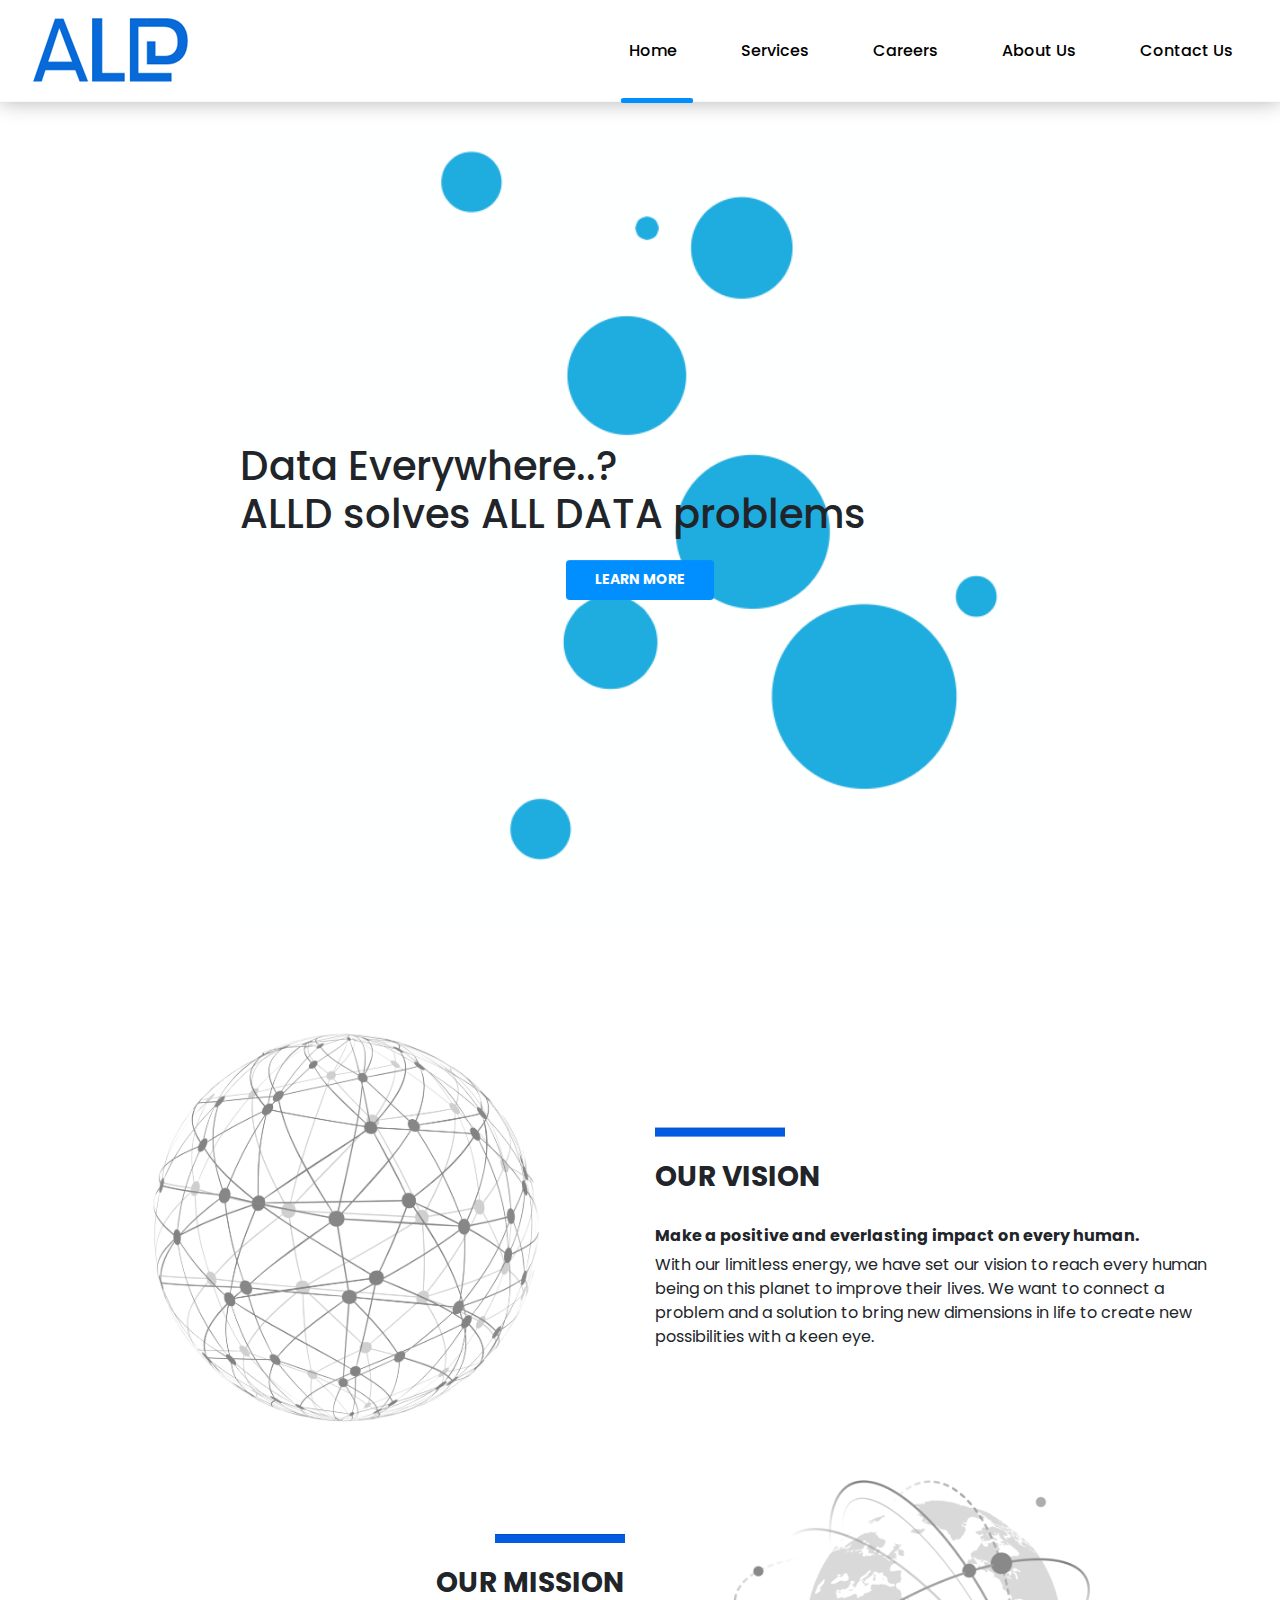
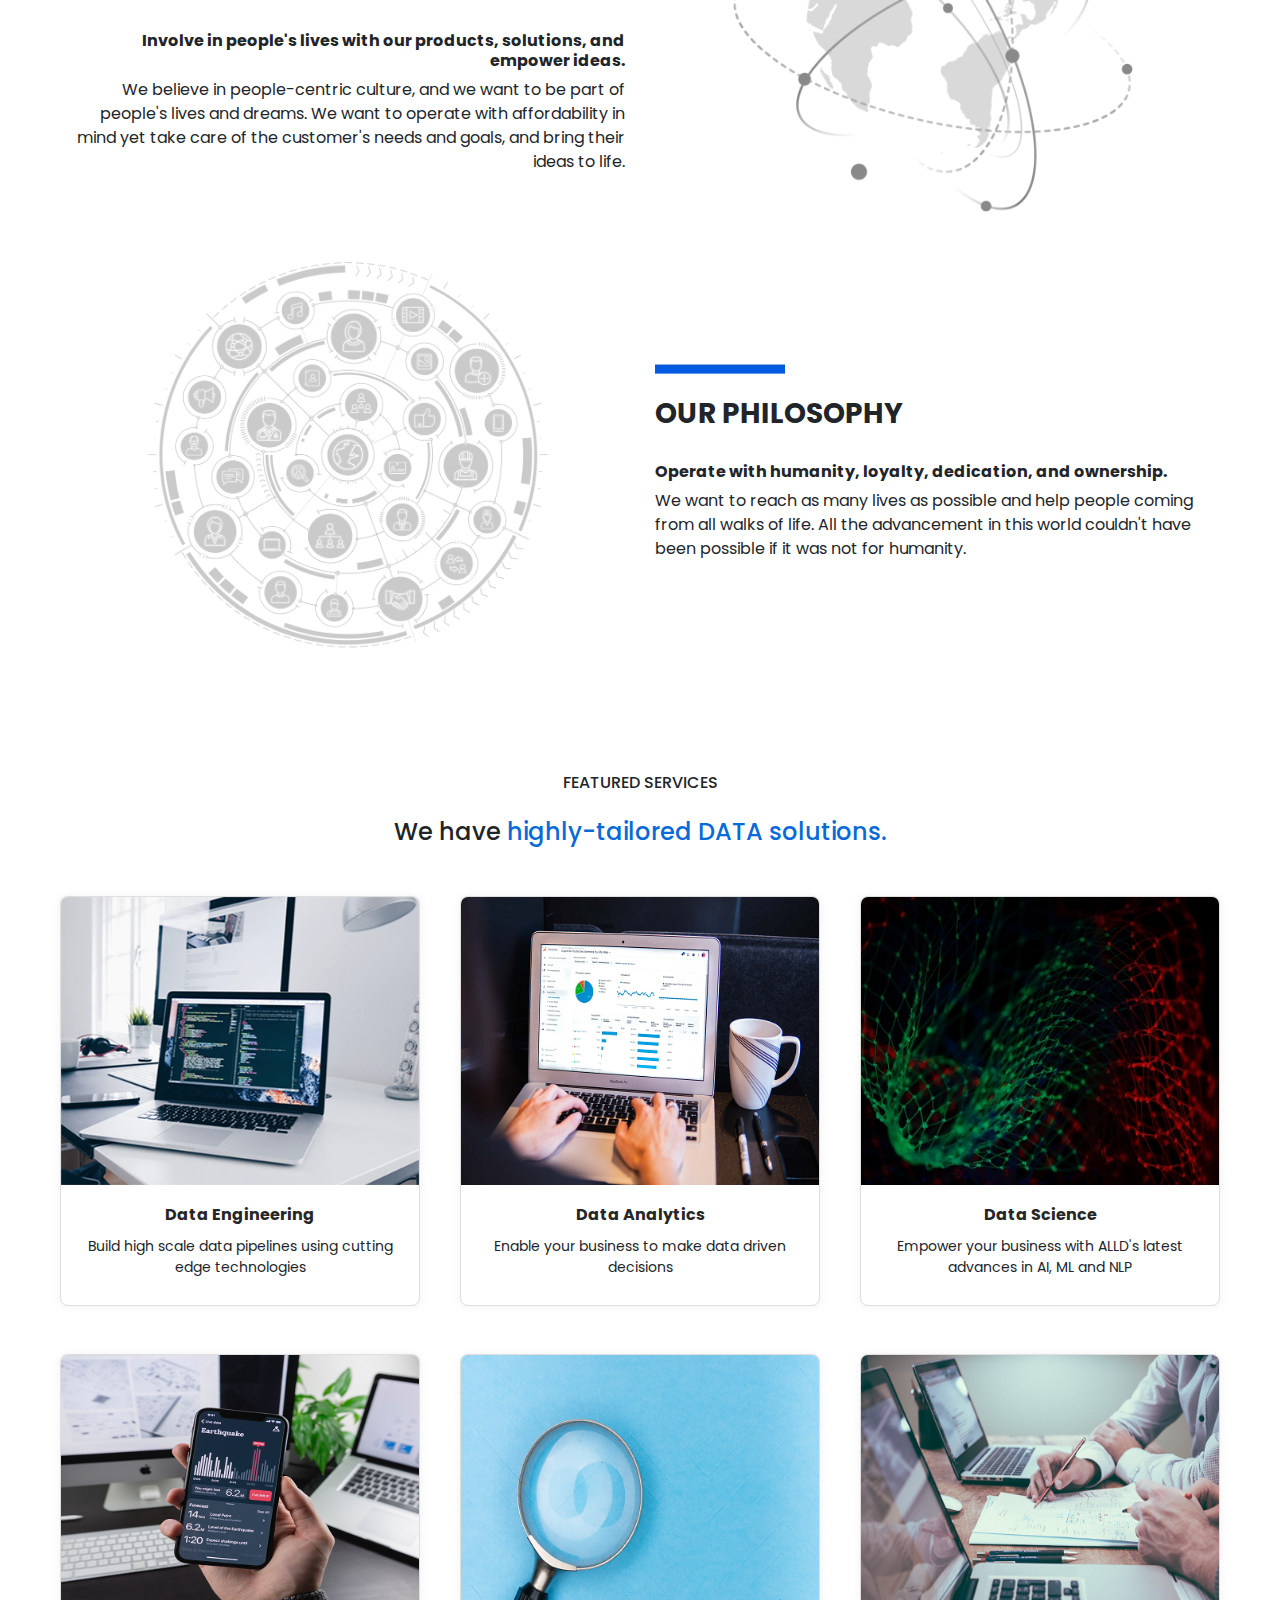
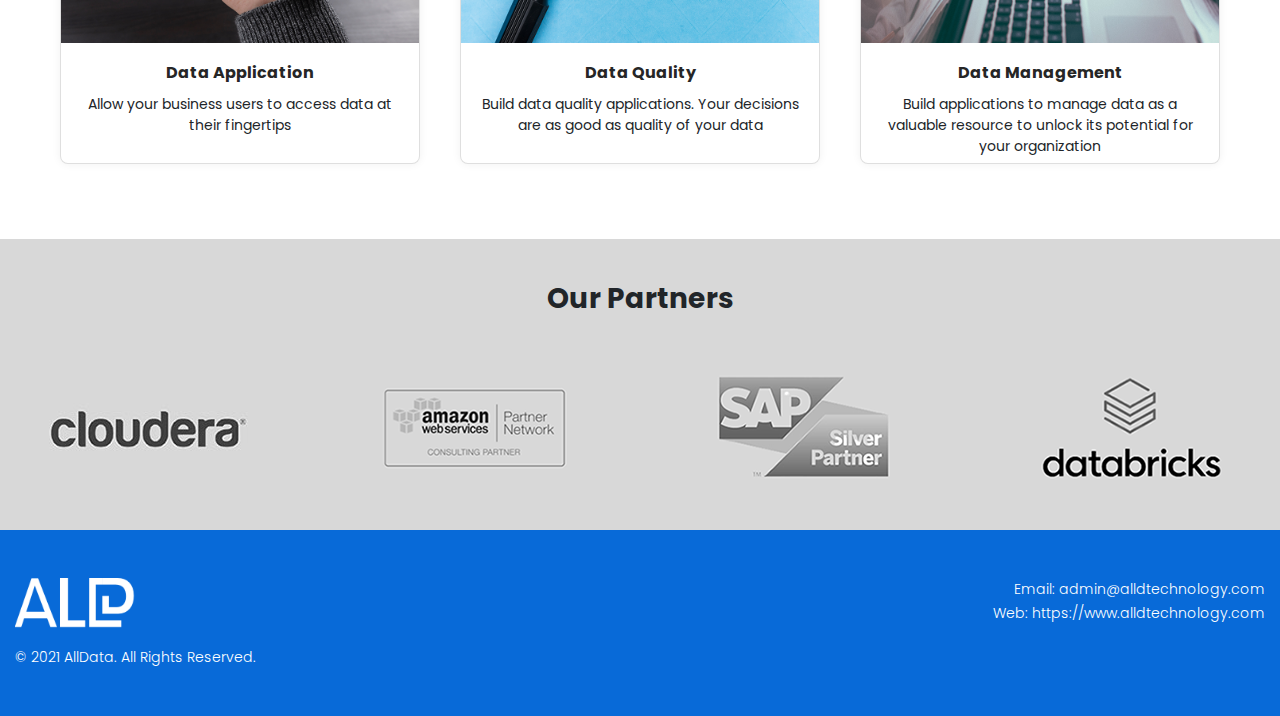
==== index.html @ de56352f "UI changes" ====
<!doctype html>
<html lang="en">

<head>
    <!-- Required meta tags -->
    <meta charset="utf-8">
    <meta name="viewport" content="width=device-width, initial-scale=1, shrink-to-fit=no">

    <!-- Favicon -->
    <link rel="shortcut icon" href="images/favicon.ico" type="image/x-icon">
    <link rel="icon" href="images/favicon.ico" type="image/x-icon">

    <!-- Bootstrap CSS -->
    <link rel="stylesheet" href="css/bootstrap.min.css">
    <link rel="stylesheet" href="css/fontawesome-all.css">
    <link rel="stylesheet" href="css/plugin.css">
    <link rel="stylesheet" href="css/vendor.css">
    <link rel="stylesheet" href="css/common.css">
    <script src="js/script.js"></script>
    <title>ALLD solves ALL DATA problems</title>
</head>

<body style="position: relative; top: 130px;">
    <header>
        <nav class="navbar navbar-expand-lg">
            <div class="container-xl">
                <a class="navbar-brand" href="#"><img src="images/logo.png" class=" img-fluid"></a>
                <button class="navbar-toggler" type="button" data-toggle="collapse" data-target="#main-nav"
                    aria-controls="main-nav" aria-expanded="false" aria-label="Toggle navigation">
                    <span class="line"></span>
                    <span class="line"></span>
                    <span class="line" style="margin-bottom: 0;"></span>
                </button>
                <div class="collapse navbar-collapse" id="main-nav">
                    <ul class="navbar-nav ml-auto">
                        <li class="nav-item active">
                            <a class="nav-link" href="index.html"> Home <span class="sr-only">(current)</span></a>
                        </li>
                        <li class="nav-item">
                            <a class="nav-link" href="services.html"> Services </a>
                        </li>
                        <li class="nav-item">
                            <a class="nav-link" href="#"> Careers </a>
                        </li>
                        <li class="nav-item">
                            <a class="nav-link" href="#"> About Us </a>
                        </li>
                        <li class="nav-item">
                            <a class="nav-link" href="#"> Contact Us </a>
                        </li>
                    </ul>
                </div>
            </div>
        </nav>
    </header>

    <div class="page-content">
        <!-- <div class="hero">
            <div class="swiper-container" id="hero-slider">
                <div class="swiper-wrapper">
                    <div class="swiper-slide">

                        <div class="hero-content" data-aos="fade-up" data-aos-easing="ease-out-cubic"
                            data-aos-duration="1000">
                            <div class="container-xl">
                                <div class="row no-gutters d-flex align-items-center">
                                    <div class="col-md-6 col-sm-6">
                                        <div class="title">
                                            <h1>Data Everywhere, <br> ALLD solves <span>ALL DATA</span><br> problems
                                            </h1>
                                        </div>
                                        <a href="mailto:admin@alldtechnology.com"
                                            class="btn btn-blue mt-2 rounded">INQUIRE</a>
                                    </div>
                                    <div class="col-md-6 col-sm-6 text-right">
                                        <img src="images/banner-img.png" class="img-fluid">
                                    </div>
                                </div>
                            </div>
                        </div>
                    </div>
                    <div class="swiper-slide">

                        <div class="hero-content" data-aos="fade-up" data-aos-easing="ease-out-cubic"
                            data-aos-duration="1000">
                            <div class="container-xl">
                                <div class="row no-gutters d-flex align-items-center">
                                    <div class="col-md-6 col-sm-6">
                                        <div class="title">
                                            <h1>Data Everywhere, <br> ALLD solves <span>ALL DATA</span><br> problems
                                            </h1>
                                        </div>
                                        <a href="mailto:admin@alldtechnology.com"
                                            class="btn btn-blue mt-2 rounded">INQUIRE</a>
                                    </div>
                                    <div class="col-md-6 col-sm-6 text-right">
                                        <img src="images/banner-img.png" class="img-fluid">
                                    </div>
                                </div>
                            </div>
                        </div>
                    </div>
                </div>
                <div class="swiper-pagination"></div>
            </div>
        </div> -->

        <div class="landing-page">
            <img src="images/images-mudrika/bubbles.gif" id='landing-image'>
            <h1>Data Everywhere..? <br> ALLD solves ALL DATA problems
            </h1>
            <button onClick="goDown(700)" class="btn btn-blue rounded">Learn More</button>
        </div>

        <div class="container tabs">
            <div class="row">
                <div class="col-md-6">
                    <img src="./images/our-vision.png" class="section-image">
                </div>
                <div class="col-md-6 left">
                    <div class="text">
                        <hr class="hr-right"><br><br>
                        <h3><b>OUR VISION</b></h3><br>
                        <h6><b>Make a positive and everlasting impact on every human.</b></h6>
                        <p>With our limitless energy, we have set our vision to reach every human being on this planet
                            to
                            improve their lives. We
                            want to connect a problem and a solution to bring new dimensions in life to create new
                            possibilities with a keen eye.</p>
                    </div>
                </div>
            </div>
            <div class="row">
                <div class="col-md-6 right">
                    <div class="text">
                        <hr class="hr-left"><br><br>
                        <h3><b>OUR MISSION</b></h3><br>
                        <h6><b>Involve in people's lives with our products, solutions, and empower ideas.</b></h6>
                        <p>We believe in people-centric culture, and we want to be part of people's lives and dreams. We
                            want to operate with
                            affordability in mind yet take care of the customer's needs and goals, and bring their ideas
                            to
                            life.</p>
                    </div>
                </div>
                <div class="col-md-6">
                    <img src="./images/our-mission.png" class="section-image">
                </div>
            </div>
            <div class="row">
                <div class="col-md-6">
                    <img src="./images/our-philosophy.png" class="section-image">
                </div>
                <div class="col-md-6 left">
                    <div class="text">
                        <hr class="hr-right"><br><br>
                        <h3><b>OUR PHILOSOPHY</b></h3><br>
                        <h6><b>Operate with humanity, loyalty, dedication, and ownership.</b></h6>
                        <p>We want to reach as many lives as possible and help people coming from all walks of life. All
                            the
                            advancement in this
                            world couldn't have been possible if it was not for humanity.</p>
                    </div>
                </div>
            </div>
        </div>

        <section class="big">
            <div class="container">
                <div class="row justify-content-md-center mb-3">
                    <div class="col-sm-12 text-center">
                        <h5 class="heading small">FEATURED SERVICES</h5>
                        <h4 class="heading"> We have <span>highly-tailored DATA solutions.</span></h4>
                    </div>
                </div>

                <div class="row mt-5 pics">
                    <div class="col-md-4">
                        <div class="card fs">
                            <img class="card-img-top" src="images/card-img-01.png" alt="Card">
                            <div class="card-body text-center">
                                <h5 class="card-title">Data Engineering </h5>
                                <p class="card-text">Build high scale data pipelines using cutting edge technologies</p>
                            </div>
                        </div>
                    </div>
                    <div class="col-md-4">
                        <div class="card fs">
                            <img class="card-img-top" src="images/data_analytics.png" alt="Card">
                            <div class="card-body text-center">
                                <h5 class="card-title">Data Analytics</h5>
                                <p class="card-text">Enable your business to make data driven decisions<br></p>
                            </div>
                        </div>
                    </div>
                    <div class="col-md-4">
                        <div class="card fs">
                            <img class="card-img-top" src="images/data_science.png" alt="Card">
                            <div class="card-body text-center">
                                <h5 class="card-title">Data Science</h5>
                                <p class="card-text">Empower your business with ALLD's latest advances in AI, ML and NLP
                                </p>
                            </div>
                        </div>
                    </div>
                    <div class="col-md-4 mt-md-5 mt-0">
                        <div class="card fs">
                            <img class="card-img-top" src="images/data_application.png" alt="Card">
                            <div class="card-body text-center">
                                <h5 class="card-title">Data Application</h5>
                                <p class="card-text">Allow your business users to access data at their fingertips</p>
                            </div>
                        </div>
                    </div>
                    <div class="col-md-4 mt-md-5 mt-0">
                        <div class="card fs">
                            <img class="card-img-top" src="images/data_quality.png" alt="Card">
                            <div class="card-body text-center">
                                <h5 class="card-title">Data Quality</h5>
                                <p class="card-text">Build data quality applications. Your decisions are as good as
                                    quality of your data</p>
                            </div>
                        </div>
                    </div>
                    <div class="col-md-4 mt-md-5 mt-0">
                        <div class="card fs">
                            <img class="card-img-top" src="images/data_managememt.png" alt="Card">
                            <div class="card-body text-center">
                                <h5 class="card-title">Data Management</h5>
                                <p class="card-text">Build applications to manage data as a valuable resource to unlock
                                    its potential for your organization</p>
                            </div>
                        </div>
                    </div>
                </div>
            </div>
        </section>


        <section class="gray-bg">
            <h3><b>Our Partners</b></h3><br><br>
            <div class="conatainer">
                <div class="row">
                    <div class="col-md-3"><img src="images/logo-01.jpg" class="img-fluid"></div>
                    <div class="col-md-3"><img src="images/logo-02.png" class="img-fluid"></div>
                    <div class="col-md-3"><img src="images/logo-03.png" class="img-fluid"></div>
                    <div class="col-md-3"><img src="images/logo-04.png" class="img-fluid"></div>
                </div>
            </div>
        </section>

        <!-- <section class="big">
         <div class="container-xl">
            <div class="row justify-content-md-center mb-3">
               <div class="col-sm-12 text-center">
                  <h5 class="heading small"> CASE STUDIES</h5>
                  <h4 class="heading"> For your very specific industry, <br> <strong>Proud projects that <span>make us stand out</span></strong></h4>
               </div>              
            </div>

            <div class="row mt-5">
               <div class="col-sm-4">
                  <div class="card fs">
                     <img class="card-img-top" src="images/card-img-01.png" alt="Card">
                     <div class="card-body">
                       <h5 class="card-title m-0 p-0">  Aqua Research and Energy  </h5>
                       <h6> Application </h6>
                       <p class="card-text">  The prospects for a company operating in this new market are varied and exciting. The potential  </p>                      
                     </div>
                     <div class="card-footer text-center">
                       <a href="#">View Case Study </a>
                      </div>
                   </div>
               </div>
               <div class="col-sm-4">
                  <div class="card fs">
                     <img class="card-img-top" src="images/card-img-01.png" alt="Card">
                     <div class="card-body">
                       <h5 class="card-title m-0 p-0"> A Freeserve case study </h5>
                       <h6>Quality</h6>
                       <p class="card-text">  The prospects for a company operating in this new market are varied and exciting. The potential  </p>                      
                     </div>
                     <div class="card-footer text-center">
                       <a href="#">View Case Study </a>
                      </div>
                   </div>
               </div>
               <div class="col-sm-4">
                  <div class="card fs">
                     <img class="card-img-top" src="images/card-img-01.png" alt="Card">
                     <div class="card-body">
                       <h5 class="card-title m-0 p-0"> Arden-Internal Networking </h5>
                       <h6>Mobile Development </h6>
                       <p class="card-text">  The prospects for a company operating in this new market are varied and exciting. The potential  </p>                      
                     </div>
                     <div class="card-footer text-center">
                       <a href="#">View Case Study </a>
                      </div>
                   </div>
               </div>
            </div>
         </div>
      </section>               
   
      <section class="light-gray">
         <div class="container-xl">
            <div class="row d-flex align-items-center">
               <div class="col-sm-12 text-center">
                  <h3>What our clients says about us</h3>
                  
                  <div class="swiper-container-new">
                     <div class="swiper-wrapper">
                       <div class="swiper-slide">
                          <div class="media">
                              <img class="mr-3 rounded" src="images/client-img.png" alt="01">
                              <div class="media-body">
                                 <h5 class="mt-0"> Maria Trofimova </h5>
                                 <h6>Aqua Research and Energy </h6>
                                 <p>The prospects for a company operating in this new market are varied and exciting. The potential </p>
                              </div>
                          </div>
                        </div>
                       <div class="swiper-slide">
                        <div class="media">
                           <img class="mr-3 rounded" src="images/client-img.png" alt="01">
                           <div class="media-body">
                              <h5 class="mt-0"> Elwin Sharvill </h5>
                              <h6>Aqua Research and Energy </h6>
                              <p>The prospects for a company operating in this new market are varied and exciting. The potential </p>
                           </div>
                       </div>
                       </div>
                       <div class="swiper-slide">
                        <div class="media">
                           <img class="mr-3 rounded" src="images/client-img.png" alt="01">
                           <div class="media-body">
                              <h5 class="mt-0"> Dina Glenn </h5>
                              <h6>Aqua Research and Energy </h6>
                              <p>The prospects for a company operating in this new market are varied and exciting. The potential </p>
                           </div>
                       </div>
                       </div>
                       <div class="swiper-slide">
                        <div class="media">
                            <img class="mr-3 rounded" src="images/client-img.png" alt="01">
                            <div class="media-body">
                               <h5 class="mt-0"> Maria Trofimova </h5>
                               <h6>Aqua Research and Energy </h6>
                               <p>The prospects for a company operating in this new market are varied and exciting. The potential </p>
                            </div>
                        </div>
                      </div>
                     <div class="swiper-slide">
                      <div class="media">
                         <img class="mr-3 rounded" src="images/client-img.png" alt="01">
                         <div class="media-body">
                            <h5 class="mt-0"> Elwin Sharvill </h5>
                            <h6>Aqua Research and Energy </h6>
                            <p>The prospects for a company operating in this new market are varied and exciting. The potential </p>
                         </div>
                     </div>
                     </div>
                     <div class="swiper-slide">
                      <div class="media">
                         <img class="mr-3 rounded" src="images/client-img.png" alt="01">
                         <div class="media-body">
                            <h5 class="mt-0"> Dina Glenn </h5>
                            <h6>Aqua Research and Energy </h6>
                            <p>The prospects for a company operating in this new market are varied and exciting. The potential </p>
                         </div>
                     </div>
                     </div>
                     </div>
               </div>
            </div>
         </div>
      </section>

      <div class="section setbg section-big-image bg video">
         <img src="images/video-bg.jpg" class="bg-img">
        
         <div class="content">
         <div class="container-xl">
            <div class="row d-flex align-items-center">
               <div class="col-xl-6 col-lg-12 text-center">
                     <h3 class="heading"> What Quick Video</h3>
                     <i class="fas fa-play-circle"></i>                 
               </div>
            </div>
         </div>
      </div> -->

    </div>
    </div>

    <footer>
        <div class="container-xl">
            <div class="row align-items-start">
                <div class="col-md-6 text-md-right order-md-2">
                    <address>
                        Email: <a href="mailto:admin@alldtechnology.com">admin@alldtechnology.com</a><br> Web: <a
                            href="https://www.alldtechnology.com/"> https://www.alldtechnology.com</a>
                    </address>
                </div>

                <div class="col-md-6">
                    <div class="footer-logo">
                        <img src="images/footer-logo.png" class="img-fluid">
                    </div>
                    <div class="copyright">
                        © 2021 AllData. All Rights Reserved.
                    </div>
                </div>

            </div>
        </div>
    </footer>


    <!-- Optional JavaScript -->
    <!-- jQuery first, then Popper.js, then Bootstrap JS -->
    <script src="js/jquery-3.5.1.min.js"></script>
    <script src="js/popper.min.js"></script>
    <script src="js/bootstrap.bundle.min.js"></script>
    <script src="js/plugin.js"></script>
    <!-- Scroll IT JS -->
    <script src="js/vendor.js"></script>
    <script src="js/script.js"></script>
</body>

</html>
---- css/plugin.css ----
/**
 * Swiper 6.1.1
 * Most modern mobile touch slider and framework with hardware accelerated transitions
 * http://swiperjs.com
 *
 * Copyright 2014-2020 Vladimir Kharlampidi
 *
 * Released under the MIT License
 *
 * Released on: July 31, 2020
 */

 @font-face{font-family:swiper-icons;src:url('data:application/font-woff;charset=utf-8;base64, [base64]//wADZ2x5ZgAAAywAAADMAAAD2MHtryVoZWFkAAABbAAAADAAAAA2E2+eoWhoZWEAAAGcAAAAHwAAACQC9gDzaG10eAAAAigAAAAZAAAArgJkABFsb2NhAAAC0AAAAFoAAABaFQAUGG1heHAAAAG8AAAAHwAAACAAcABAbmFtZQAAA/gAAAE5AAACXvFdBwlwb3N0AAAFNAAAAGIAAACE5s74hXjaY2BkYGAAYpf5Hu/j+W2+MnAzMYDAzaX6QjD6/4//Bxj5GA8AuRwMYGkAPywL13jaY2BkYGA88P8Agx4j+/8fQDYfA1AEBWgDAIB2BOoAeNpjYGRgYNBh4GdgYgABEMnIABJzYNADCQAACWgAsQB42mNgYfzCOIGBlYGB0YcxjYGBwR1Kf2WQZGhhYGBiYGVmgAFGBiQQkOaawtDAoMBQxXjg/wEGPcYDDA4wNUA2CCgwsAAAO4EL6gAAeNpj2M0gyAACqxgGNWBkZ2D4/wMA+xkDdgAAAHjaY2BgYGaAYBkGRgYQiAHyGMF8FgYHIM3DwMHABGQrMOgyWDLEM1T9/w8UBfEMgLzE////P/5//f/V/xv+r4eaAAeMbAxwIUYmIMHEgKYAYjUcsDAwsLKxc3BycfPw8jEQA/[base64]/uznmfPFBNODM2K7MTQ45YEAZqGP81AmGGcF3iPqOop0r1SPTaTbVkfUe4HXj97wYE+yNwWYxwWu4v1ugWHgo3S1XdZEVqWM7ET0cfnLGxWfkgR42o2PvWrDMBSFj/IHLaF0zKjRgdiVMwScNRAoWUoH78Y2icB/yIY09An6AH2Bdu/UB+yxopYshQiEvnvu0dURgDt8QeC8PDw7Fpji3fEA4z/PEJ6YOB5hKh4dj3EvXhxPqH/SKUY3rJ7srZ4FZnh1PMAtPhwP6fl2PMJMPDgeQ4rY8YT6Gzao0eAEA409DuggmTnFnOcSCiEiLMgxCiTI6Cq5DZUd3Qmp10vO0LaLTd2cjN4fOumlc7lUYbSQcZFkutRG7g6JKZKy0RmdLY680CDnEJ+UMkpFFe1RN7nxdVpXrC4aTtnaurOnYercZg2YVmLN/d/gczfEimrE/fs/bOuq29Zmn8tloORaXgZgGa78yO9/cnXm2BpaGvq25Dv9S4E9+5SIc9PqupJKhYFSSl47+Qcr1mYNAAAAeNptw0cKwkAAAMDZJA8Q7OUJvkLsPfZ6zFVERPy8qHh2YER+3i/BP83vIBLLySsoKimrqKqpa2hp6+jq6RsYGhmbmJqZSy0sraxtbO3sHRydnEMU4uR6yx7JJXveP7WrDycAAAAAAAH//wACeNpjYGRgYOABYhkgZgJCZgZNBkYGLQZtIJsFLMYAAAw3ALgAeNolizEKgDAQBCchRbC2sFER0YD6qVQiBCv/H9ezGI6Z5XBAw8CBK/m5iQQVauVbXLnOrMZv2oLdKFa8Pjuru2hJzGabmOSLzNMzvutpB3N42mNgZGBg4GKQYzBhYMxJLMlj4GBgAYow/P/PAJJhLM6sSoWKfWCAAwDAjgbRAAB42mNgYGBkAIIbCZo5IPrmUn0hGA0AO8EFTQAA') format('woff');font-weight:400;font-style:normal}:root{--swiper-theme-color:#007aff}.swiper-container{margin-left:auto;margin-right:auto;position:relative;overflow:hidden;list-style:none;padding:0;z-index:1}.swiper-container-vertical>.swiper-wrapper{flex-direction:column}.swiper-wrapper{position:relative;width:100%;height:100%;z-index:1;display:flex;transition-property:transform;box-sizing:content-box}.swiper-container-android .swiper-slide,.swiper-wrapper{transform:translate3d(0px,0,0)}.swiper-container-multirow>.swiper-wrapper{flex-wrap:wrap}.swiper-container-multirow-column>.swiper-wrapper{flex-wrap:wrap;flex-direction:column}.swiper-container-free-mode>.swiper-wrapper{transition-timing-function:ease-out;margin:0 auto}.swiper-slide{flex-shrink:0;width:100%;height:100%;position:relative;transition-property:transform}.swiper-slide-invisible-blank{visibility:hidden}.swiper-container-autoheight,.swiper-container-autoheight .swiper-slide{height:auto}.swiper-container-autoheight .swiper-wrapper{align-items:flex-start;transition-property:transform,height}.swiper-container-3d{perspective:1200px}.swiper-container-3d .swiper-cube-shadow,.swiper-container-3d .swiper-slide,.swiper-container-3d .swiper-slide-shadow-bottom,.swiper-container-3d .swiper-slide-shadow-left,.swiper-container-3d .swiper-slide-shadow-right,.swiper-container-3d .swiper-slide-shadow-top,.swiper-container-3d .swiper-wrapper{transform-style:preserve-3d}.swiper-container-3d .swiper-slide-shadow-bottom,.swiper-container-3d .swiper-slide-shadow-left,.swiper-container-3d .swiper-slide-shadow-right,.swiper-container-3d .swiper-slide-shadow-top{position:absolute;left:0;top:0;width:100%;height:100%;pointer-events:none;z-index:10}.swiper-container-3d .swiper-slide-shadow-left{background-image:linear-gradient(to left,rgba(0,0,0,.5),rgba(0,0,0,0))}.swiper-container-3d .swiper-slide-shadow-right{background-image:linear-gradient(to right,rgba(0,0,0,.5),rgba(0,0,0,0))}.swiper-container-3d .swiper-slide-shadow-top{background-image:linear-gradient(to top,rgba(0,0,0,.5),rgba(0,0,0,0))}.swiper-container-3d .swiper-slide-shadow-bottom{background-image:linear-gradient(to bottom,rgba(0,0,0,.5),rgba(0,0,0,0))}.swiper-container-css-mode>.swiper-wrapper{overflow:auto;scrollbar-width:none;-ms-overflow-style:none}.swiper-container-css-mode>.swiper-wrapper::-webkit-scrollbar{display:none}.swiper-container-css-mode>.swiper-wrapper>.swiper-slide{scroll-snap-align:start start}.swiper-container-horizontal.swiper-container-css-mode>.swiper-wrapper{scroll-snap-type:x mandatory}.swiper-container-vertical.swiper-container-css-mode>.swiper-wrapper{scroll-snap-type:y mandatory}:root{--swiper-navigation-size:44px}.swiper-button-next,.swiper-button-prev{position:absolute;top:50%;width:calc(var(--swiper-navigation-size)/ 44 * 27);height:var(--swiper-navigation-size);margin-top:calc(-1 * var(--swiper-navigation-size)/ 2);z-index:10;cursor:pointer;display:flex;align-items:center;justify-content:center;color:var(--swiper-navigation-color,var(--swiper-theme-color))}.swiper-button-next.swiper-button-disabled,.swiper-button-prev.swiper-button-disabled{opacity:.35;cursor:auto;pointer-events:none}.swiper-button-next:after,.swiper-button-prev:after{font-family:swiper-icons;font-size:var(--swiper-navigation-size);text-transform:none!important;letter-spacing:0;text-transform:none;font-variant:initial;line-height:1}.swiper-button-prev,.swiper-container-rtl .swiper-button-next{left:10px;right:auto}.swiper-button-prev:after,.swiper-container-rtl .swiper-button-next:after{content:'prev'}.swiper-button-next,.swiper-container-rtl .swiper-button-prev{right:10px;left:auto}.swiper-button-next:after,.swiper-container-rtl .swiper-button-prev:after{content:'next'}.swiper-button-next.swiper-button-white,.swiper-button-prev.swiper-button-white{--swiper-navigation-color:#ffffff}.swiper-button-next.swiper-button-black,.swiper-button-prev.swiper-button-black{--swiper-navigation-color:#000000}.swiper-button-lock{display:none}.swiper-pagination{position:absolute;text-align:center;transition:.3s opacity;transform:translate3d(0,0,0);z-index:10}.swiper-pagination.swiper-pagination-hidden{opacity:0}.swiper-container-horizontal>.swiper-pagination-bullets,.swiper-pagination-custom,.swiper-pagination-fraction{bottom:10px;left:0;width:100%}.swiper-pagination-bullets-dynamic{overflow:hidden;font-size:0}.swiper-pagination-bullets-dynamic .swiper-pagination-bullet{transform:scale(.33);position:relative}.swiper-pagination-bullets-dynamic .swiper-pagination-bullet-active{transform:scale(1)}.swiper-pagination-bullets-dynamic .swiper-pagination-bullet-active-main{transform:scale(1)}.swiper-pagination-bullets-dynamic .swiper-pagination-bullet-active-prev{transform:scale(.66)}.swiper-pagination-bullets-dynamic .swiper-pagination-bullet-active-prev-prev{transform:scale(.33)}.swiper-pagination-bullets-dynamic .swiper-pagination-bullet-active-next{transform:scale(.66)}.swiper-pagination-bullets-dynamic .swiper-pagination-bullet-active-next-next{transform:scale(.33)}.swiper-pagination-bullet{width:8px;height:8px;display:inline-block;border-radius:100%;background:#000;opacity:.2}button.swiper-pagination-bullet{border:none;margin:0;padding:0;box-shadow:none;-webkit-appearance:none;-moz-appearance:none;appearance:none}.swiper-pagination-clickable .swiper-pagination-bullet{cursor:pointer}.swiper-pagination-bullet-active{opacity:1;background:var(--swiper-pagination-color,var(--swiper-theme-color))}.swiper-container-vertical>.swiper-pagination-bullets{right:10px;top:50%;transform:translate3d(0px,-50%,0)}.swiper-container-vertical>.swiper-pagination-bullets .swiper-pagination-bullet{margin:6px 0;display:block}.swiper-container-vertical>.swiper-pagination-bullets.swiper-pagination-bullets-dynamic{top:50%;transform:translateY(-50%);width:8px}.swiper-container-vertical>.swiper-pagination-bullets.swiper-pagination-bullets-dynamic .swiper-pagination-bullet{display:inline-block;transition:.2s transform,.2s top}.swiper-container-horizontal>.swiper-pagination-bullets .swiper-pagination-bullet{margin:0 4px}.swiper-container-horizontal>.swiper-pagination-bullets.swiper-pagination-bullets-dynamic{left:50%;transform:translateX(-50%);white-space:nowrap}.swiper-container-horizontal>.swiper-pagination-bullets.swiper-pagination-bullets-dynamic .swiper-pagination-bullet{transition:.2s transform,.2s left}.swiper-container-horizontal.swiper-container-rtl>.swiper-pagination-bullets-dynamic .swiper-pagination-bullet{transition:.2s transform,.2s right}.swiper-pagination-progressbar{background:rgba(0,0,0,.25);position:absolute}.swiper-pagination-progressbar .swiper-pagination-progressbar-fill{background:var(--swiper-pagination-color,var(--swiper-theme-color));position:absolute;left:0;top:0;width:100%;height:100%;transform:scale(0);transform-origin:left top}.swiper-container-rtl .swiper-pagination-progressbar .swiper-pagination-progressbar-fill{transform-origin:right top}.swiper-container-horizontal>.swiper-pagination-progressbar,.swiper-container-vertical>.swiper-pagination-progressbar.swiper-pagination-progressbar-opposite{width:100%;height:4px;left:0;top:0}.swiper-container-horizontal>.swiper-pagination-progressbar.swiper-pagination-progressbar-opposite,.swiper-container-vertical>.swiper-pagination-progressbar{width:4px;height:100%;left:0;top:0}.swiper-pagination-white{--swiper-pagination-color:#ffffff}.swiper-pagination-black{--swiper-pagination-color:#000000}.swiper-pagination-lock{display:none}.swiper-scrollbar{border-radius:10px;position:relative;-ms-touch-action:none;background:rgba(0,0,0,.1)}.swiper-container-horizontal>.swiper-scrollbar{position:absolute;left:1%;bottom:3px;z-index:50;height:5px;width:98%}.swiper-container-vertical>.swiper-scrollbar{position:absolute;right:3px;top:1%;z-index:50;width:5px;height:98%}.swiper-scrollbar-drag{height:100%;width:100%;position:relative;background:rgba(0,0,0,.5);border-radius:10px;left:0;top:0}.swiper-scrollbar-cursor-drag{cursor:move}.swiper-scrollbar-lock{display:none}.swiper-zoom-container{width:100%;height:100%;display:flex;justify-content:center;align-items:center;text-align:center}.swiper-zoom-container>canvas,.swiper-zoom-container>img,.swiper-zoom-container>svg{max-width:100%;max-height:100%;object-fit:contain}.swiper-slide-zoomed{cursor:move}.swiper-lazy-preloader{width:42px;height:42px;position:absolute;left:50%;top:50%;margin-left:-21px;margin-top:-21px;z-index:10;transform-origin:50%;animation:swiper-preloader-spin 1s infinite linear;box-sizing:border-box;border:4px solid var(--swiper-preloader-color,var(--swiper-theme-color));border-radius:50%;border-top-color:transparent}.swiper-lazy-preloader-white{--swiper-preloader-color:#fff}.swiper-lazy-preloader-black{--swiper-preloader-color:#000}@keyframes swiper-preloader-spin{100%{transform:rotate(360deg)}}.swiper-container .swiper-notification{position:absolute;left:0;top:0;pointer-events:none;opacity:0;z-index:-1000}.swiper-container-fade.swiper-container-free-mode .swiper-slide{transition-timing-function:ease-out}.swiper-container-fade .swiper-slide{pointer-events:none;transition-property:opacity}.swiper-container-fade .swiper-slide .swiper-slide{pointer-events:none}.swiper-container-fade .swiper-slide-active,.swiper-container-fade .swiper-slide-active .swiper-slide-active{pointer-events:auto}.swiper-container-cube{overflow:visible}.swiper-container-cube .swiper-slide{pointer-events:none;-webkit-backface-visibility:hidden;backface-visibility:hidden;z-index:1;visibility:hidden;transform-origin:0 0;width:100%;height:100%}.swiper-container-cube .swiper-slide .swiper-slide{pointer-events:none}.swiper-container-cube.swiper-container-rtl .swiper-slide{transform-origin:100% 0}.swiper-container-cube .swiper-slide-active,.swiper-container-cube .swiper-slide-active .swiper-slide-active{pointer-events:auto}.swiper-container-cube .swiper-slide-active,.swiper-container-cube .swiper-slide-next,.swiper-container-cube .swiper-slide-next+.swiper-slide,.swiper-container-cube .swiper-slide-prev{pointer-events:auto;visibility:visible}.swiper-container-cube .swiper-slide-shadow-bottom,.swiper-container-cube .swiper-slide-shadow-left,.swiper-container-cube .swiper-slide-shadow-right,.swiper-container-cube .swiper-slide-shadow-top{z-index:0;-webkit-backface-visibility:hidden;backface-visibility:hidden}.swiper-container-cube .swiper-cube-shadow{position:absolute;left:0;bottom:0px;width:100%;height:100%;background:#000;opacity:.6;-webkit-filter:blur(50px);filter:blur(50px);z-index:0}.swiper-container-flip{overflow:visible}.swiper-container-flip .swiper-slide{pointer-events:none;-webkit-backface-visibility:hidden;backface-visibility:hidden;z-index:1}.swiper-container-flip .swiper-slide .swiper-slide{pointer-events:none}.swiper-container-flip .swiper-slide-active,.swiper-container-flip .swiper-slide-active .swiper-slide-active{pointer-events:auto}.swiper-container-flip .swiper-slide-shadow-bottom,.swiper-container-flip .swiper-slide-shadow-left,.swiper-container-flip .swiper-slide-shadow-right,.swiper-container-flip .swiper-slide-shadow-top{z-index:0;-webkit-backface-visibility:hidden;backface-visibility:hidden}

/* AOS CSS */
[data-aos][data-aos][data-aos-duration="50"],body[data-aos-duration="50"] [data-aos]{transition-duration:50ms}[data-aos][data-aos][data-aos-delay="50"],body[data-aos-delay="50"] [data-aos]{transition-delay:0}[data-aos][data-aos][data-aos-delay="50"].aos-animate,body[data-aos-delay="50"] [data-aos].aos-animate{transition-delay:50ms}[data-aos][data-aos][data-aos-duration="100"],body[data-aos-duration="100"] [data-aos]{transition-duration:.1s}[data-aos][data-aos][data-aos-delay="100"],body[data-aos-delay="100"] [data-aos]{transition-delay:0}[data-aos][data-aos][data-aos-delay="100"].aos-animate,body[data-aos-delay="100"] [data-aos].aos-animate{transition-delay:.1s}[data-aos][data-aos][data-aos-duration="150"],body[data-aos-duration="150"] [data-aos]{transition-duration:.15s}[data-aos][data-aos][data-aos-delay="150"],body[data-aos-delay="150"] [data-aos]{transition-delay:0}[data-aos][data-aos][data-aos-delay="150"].aos-animate,body[data-aos-delay="150"] [data-aos].aos-animate{transition-delay:.15s}[data-aos][data-aos][data-aos-duration="200"],body[data-aos-duration="200"] [data-aos]{transition-duration:.2s}[data-aos][data-aos][data-aos-delay="200"],body[data-aos-delay="200"] [data-aos]{transition-delay:0}[data-aos][data-aos][data-aos-delay="200"].aos-animate,body[data-aos-delay="200"] [data-aos].aos-animate{transition-delay:.2s}[data-aos][data-aos][data-aos-duration="250"],body[data-aos-duration="250"] [data-aos]{transition-duration:.25s}[data-aos][data-aos][data-aos-delay="250"],body[data-aos-delay="250"] [data-aos]{transition-delay:0}[data-aos][data-aos][data-aos-delay="250"].aos-animate,body[data-aos-delay="250"] [data-aos].aos-animate{transition-delay:.25s}[data-aos][data-aos][data-aos-duration="300"],body[data-aos-duration="300"] [data-aos]{transition-duration:.3s}[data-aos][data-aos][data-aos-delay="300"],body[data-aos-delay="300"] [data-aos]{transition-delay:0}[data-aos][data-aos][data-aos-delay="300"].aos-animate,body[data-aos-delay="300"] [data-aos].aos-animate{transition-delay:.3s}[data-aos][data-aos][data-aos-duration="350"],body[data-aos-duration="350"] [data-aos]{transition-duration:.35s}[data-aos][data-aos][data-aos-delay="350"],body[data-aos-delay="350"] [data-aos]{transition-delay:0}[data-aos][data-aos][data-aos-delay="350"].aos-animate,body[data-aos-delay="350"] [data-aos].aos-animate{transition-delay:.35s}[data-aos][data-aos][data-aos-duration="400"],body[data-aos-duration="400"] [data-aos]{transition-duration:.4s}[data-aos][data-aos][data-aos-delay="400"],body[data-aos-delay="400"] [data-aos]{transition-delay:0}[data-aos][data-aos][data-aos-delay="400"].aos-animate,body[data-aos-delay="400"] [data-aos].aos-animate{transition-delay:.4s}[data-aos][data-aos][data-aos-duration="450"],body[data-aos-duration="450"] [data-aos]{transition-duration:.45s}[data-aos][data-aos][data-aos-delay="450"],body[data-aos-delay="450"] [data-aos]{transition-delay:0}[data-aos][data-aos][data-aos-delay="450"].aos-animate,body[data-aos-delay="450"] [data-aos].aos-animate{transition-delay:.45s}[data-aos][data-aos][data-aos-duration="500"],body[data-aos-duration="500"] [data-aos]{transition-duration:.5s}[data-aos][data-aos][data-aos-delay="500"],body[data-aos-delay="500"] [data-aos]{transition-delay:0}[data-aos][data-aos][data-aos-delay="500"].aos-animate,body[data-aos-delay="500"] [data-aos].aos-animate{transition-delay:.5s}[data-aos][data-aos][data-aos-duration="550"],body[data-aos-duration="550"] [data-aos]{transition-duration:.55s}[data-aos][data-aos][data-aos-delay="550"],body[data-aos-delay="550"] [data-aos]{transition-delay:0}[data-aos][data-aos][data-aos-delay="550"].aos-animate,body[data-aos-delay="550"] [data-aos].aos-animate{transition-delay:.55s}[data-aos][data-aos][data-aos-duration="600"],body[data-aos-duration="600"] [data-aos]{transition-duration:.6s}[data-aos][data-aos][data-aos-delay="600"],body[data-aos-delay="600"] [data-aos]{transition-delay:0}[data-aos][data-aos][data-aos-delay="600"].aos-animate,body[data-aos-delay="600"] [data-aos].aos-animate{transition-delay:.6s}[data-aos][data-aos][data-aos-duration="650"],body[data-aos-duration="650"] [data-aos]{transition-duration:.65s}[data-aos][data-aos][data-aos-delay="650"],body[data-aos-delay="650"] [data-aos]{transition-delay:0}[data-aos][data-aos][data-aos-delay="650"].aos-animate,body[data-aos-delay="650"] [data-aos].aos-animate{transition-delay:.65s}[data-aos][data-aos][data-aos-duration="700"],body[data-aos-duration="700"] [data-aos]{transition-duration:.7s}[data-aos][data-aos][data-aos-delay="700"],body[data-aos-delay="700"] [data-aos]{transition-delay:0}[data-aos][data-aos][data-aos-delay="700"].aos-animate,body[data-aos-delay="700"] [data-aos].aos-animate{transition-delay:.7s}[data-aos][data-aos][data-aos-duration="750"],body[data-aos-duration="750"] [data-aos]{transition-duration:.75s}[data-aos][data-aos][data-aos-delay="750"],body[data-aos-delay="750"] [data-aos]{transition-delay:0}[data-aos][data-aos][data-aos-delay="750"].aos-animate,body[data-aos-delay="750"] [data-aos].aos-animate{transition-delay:.75s}[data-aos][data-aos][data-aos-duration="800"],body[data-aos-duration="800"] [data-aos]{transition-duration:.8s}[data-aos][data-aos][data-aos-delay="800"],body[data-aos-delay="800"] [data-aos]{transition-delay:0}[data-aos][data-aos][data-aos-delay="800"].aos-animate,body[data-aos-delay="800"] [data-aos].aos-animate{transition-delay:.8s}[data-aos][data-aos][data-aos-duration="850"],body[data-aos-duration="850"] [data-aos]{transition-duration:.85s}[data-aos][data-aos][data-aos-delay="850"],body[data-aos-delay="850"] [data-aos]{transition-delay:0}[data-aos][data-aos][data-aos-delay="850"].aos-animate,body[data-aos-delay="850"] [data-aos].aos-animate{transition-delay:.85s}[data-aos][data-aos][data-aos-duration="900"],body[data-aos-duration="900"] [data-aos]{transition-duration:.9s}[data-aos][data-aos][data-aos-delay="900"],body[data-aos-delay="900"] [data-aos]{transition-delay:0}[data-aos][data-aos][data-aos-delay="900"].aos-animate,body[data-aos-delay="900"] [data-aos].aos-animate{transition-delay:.9s}[data-aos][data-aos][data-aos-duration="950"],body[data-aos-duration="950"] [data-aos]{transition-duration:.95s}[data-aos][data-aos][data-aos-delay="950"],body[data-aos-delay="950"] [data-aos]{transition-delay:0}[data-aos][data-aos][data-aos-delay="950"].aos-animate,body[data-aos-delay="950"] [data-aos].aos-animate{transition-delay:.95s}[data-aos][data-aos][data-aos-duration="1000"],body[data-aos-duration="1000"] [data-aos]{transition-duration:1s}[data-aos][data-aos][data-aos-delay="1000"],body[data-aos-delay="1000"] [data-aos]{transition-delay:0}[data-aos][data-aos][data-aos-delay="1000"].aos-animate,body[data-aos-delay="1000"] [data-aos].aos-animate{transition-delay:1s}[data-aos][data-aos][data-aos-duration="1050"],body[data-aos-duration="1050"] [data-aos]{transition-duration:1.05s}[data-aos][data-aos][data-aos-delay="1050"],body[data-aos-delay="1050"] [data-aos]{transition-delay:0}[data-aos][data-aos][data-aos-delay="1050"].aos-animate,body[data-aos-delay="1050"] [data-aos].aos-animate{transition-delay:1.05s}[data-aos][data-aos][data-aos-duration="1100"],body[data-aos-duration="1100"] [data-aos]{transition-duration:1.1s}[data-aos][data-aos][data-aos-delay="1100"],body[data-aos-delay="1100"] [data-aos]{transition-delay:0}[data-aos][data-aos][data-aos-delay="1100"].aos-animate,body[data-aos-delay="1100"] [data-aos].aos-animate{transition-delay:1.1s}[data-aos][data-aos][data-aos-duration="1150"],body[data-aos-duration="1150"] [data-aos]{transition-duration:1.15s}[data-aos][data-aos][data-aos-delay="1150"],body[data-aos-delay="1150"] [data-aos]{transition-delay:0}[data-aos][data-aos][data-aos-delay="1150"].aos-animate,body[data-aos-delay="1150"] [data-aos].aos-animate{transition-delay:1.15s}[data-aos][data-aos][data-aos-duration="1200"],body[data-aos-duration="1200"] [data-aos]{transition-duration:1.2s}[data-aos][data-aos][data-aos-delay="1200"],body[data-aos-delay="1200"] [data-aos]{transition-delay:0}[data-aos][data-aos][data-aos-delay="1200"].aos-animate,body[data-aos-delay="1200"] [data-aos].aos-animate{transition-delay:1.2s}[data-aos][data-aos][data-aos-duration="1250"],body[data-aos-duration="1250"] [data-aos]{transition-duration:1.25s}[data-aos][data-aos][data-aos-delay="1250"],body[data-aos-delay="1250"] [data-aos]{transition-delay:0}[data-aos][data-aos][data-aos-delay="1250"].aos-animate,body[data-aos-delay="1250"] [data-aos].aos-animate{transition-delay:1.25s}[data-aos][data-aos][data-aos-duration="1300"],body[data-aos-duration="1300"] [data-aos]{transition-duration:1.3s}[data-aos][data-aos][data-aos-delay="1300"],body[data-aos-delay="1300"] [data-aos]{transition-delay:0}[data-aos][data-aos][data-aos-delay="1300"].aos-animate,body[data-aos-delay="1300"] [data-aos].aos-animate{transition-delay:1.3s}[data-aos][data-aos][data-aos-duration="1350"],body[data-aos-duration="1350"] [data-aos]{transition-duration:1.35s}[data-aos][data-aos][data-aos-delay="1350"],body[data-aos-delay="1350"] [data-aos]{transition-delay:0}[data-aos][data-aos][data-aos-delay="1350"].aos-animate,body[data-aos-delay="1350"] [data-aos].aos-animate{transition-delay:1.35s}[data-aos][data-aos][data-aos-duration="1400"],body[data-aos-duration="1400"] [data-aos]{transition-duration:1.4s}[data-aos][data-aos][data-aos-delay="1400"],body[data-aos-delay="1400"] [data-aos]{transition-delay:0}[data-aos][data-aos][data-aos-delay="1400"].aos-animate,body[data-aos-delay="1400"] [data-aos].aos-animate{transition-delay:1.4s}[data-aos][data-aos][data-aos-duration="1450"],body[data-aos-duration="1450"] [data-aos]{transition-duration:1.45s}[data-aos][data-aos][data-aos-delay="1450"],body[data-aos-delay="1450"] [data-aos]{transition-delay:0}[data-aos][data-aos][data-aos-delay="1450"].aos-animate,body[data-aos-delay="1450"] [data-aos].aos-animate{transition-delay:1.45s}[data-aos][data-aos][data-aos-duration="1500"],body[data-aos-duration="1500"] [data-aos]{transition-duration:1.5s}[data-aos][data-aos][data-aos-delay="1500"],body[data-aos-delay="1500"] [data-aos]{transition-delay:0}[data-aos][data-aos][data-aos-delay="1500"].aos-animate,body[data-aos-delay="1500"] [data-aos].aos-animate{transition-delay:1.5s}[data-aos][data-aos][data-aos-duration="1550"],body[data-aos-duration="1550"] [data-aos]{transition-duration:1.55s}[data-aos][data-aos][data-aos-delay="1550"],body[data-aos-delay="1550"] [data-aos]{transition-delay:0}[data-aos][data-aos][data-aos-delay="1550"].aos-animate,body[data-aos-delay="1550"] [data-aos].aos-animate{transition-delay:1.55s}[data-aos][data-aos][data-aos-duration="1600"],body[data-aos-duration="1600"] [data-aos]{transition-duration:1.6s}[data-aos][data-aos][data-aos-delay="1600"],body[data-aos-delay="1600"] [data-aos]{transition-delay:0}[data-aos][data-aos][data-aos-delay="1600"].aos-animate,body[data-aos-delay="1600"] [data-aos].aos-animate{transition-delay:1.6s}[data-aos][data-aos][data-aos-duration="1650"],body[data-aos-duration="1650"] [data-aos]{transition-duration:1.65s}[data-aos][data-aos][data-aos-delay="1650"],body[data-aos-delay="1650"] [data-aos]{transition-delay:0}[data-aos][data-aos][data-aos-delay="1650"].aos-animate,body[data-aos-delay="1650"] [data-aos].aos-animate{transition-delay:1.65s}[data-aos][data-aos][data-aos-duration="1700"],body[data-aos-duration="1700"] [data-aos]{transition-duration:1.7s}[data-aos][data-aos][data-aos-delay="1700"],body[data-aos-delay="1700"] [data-aos]{transition-delay:0}[data-aos][data-aos][data-aos-delay="1700"].aos-animate,body[data-aos-delay="1700"] [data-aos].aos-animate{transition-delay:1.7s}[data-aos][data-aos][data-aos-duration="1750"],body[data-aos-duration="1750"] [data-aos]{transition-duration:1.75s}[data-aos][data-aos][data-aos-delay="1750"],body[data-aos-delay="1750"] [data-aos]{transition-delay:0}[data-aos][data-aos][data-aos-delay="1750"].aos-animate,body[data-aos-delay="1750"] [data-aos].aos-animate{transition-delay:1.75s}[data-aos][data-aos][data-aos-duration="1800"],body[data-aos-duration="1800"] [data-aos]{transition-duration:1.8s}[data-aos][data-aos][data-aos-delay="1800"],body[data-aos-delay="1800"] [data-aos]{transition-delay:0}[data-aos][data-aos][data-aos-delay="1800"].aos-animate,body[data-aos-delay="1800"] [data-aos].aos-animate{transition-delay:1.8s}[data-aos][data-aos][data-aos-duration="1850"],body[data-aos-duration="1850"] [data-aos]{transition-duration:1.85s}[data-aos][data-aos][data-aos-delay="1850"],body[data-aos-delay="1850"] [data-aos]{transition-delay:0}[data-aos][data-aos][data-aos-delay="1850"].aos-animate,body[data-aos-delay="1850"] [data-aos].aos-animate{transition-delay:1.85s}[data-aos][data-aos][data-aos-duration="1900"],body[data-aos-duration="1900"] [data-aos]{transition-duration:1.9s}[data-aos][data-aos][data-aos-delay="1900"],body[data-aos-delay="1900"] [data-aos]{transition-delay:0}[data-aos][data-aos][data-aos-delay="1900"].aos-animate,body[data-aos-delay="1900"] [data-aos].aos-animate{transition-delay:1.9s}[data-aos][data-aos][data-aos-duration="1950"],body[data-aos-duration="1950"] [data-aos]{transition-duration:1.95s}[data-aos][data-aos][data-aos-delay="1950"],body[data-aos-delay="1950"] [data-aos]{transition-delay:0}[data-aos][data-aos][data-aos-delay="1950"].aos-animate,body[data-aos-delay="1950"] [data-aos].aos-animate{transition-delay:1.95s}[data-aos][data-aos][data-aos-duration="2000"],body[data-aos-duration="2000"] [data-aos]{transition-duration:2s}[data-aos][data-aos][data-aos-delay="2000"],body[data-aos-delay="2000"] [data-aos]{transition-delay:0}[data-aos][data-aos][data-aos-delay="2000"].aos-animate,body[data-aos-delay="2000"] [data-aos].aos-animate{transition-delay:2s}[data-aos][data-aos][data-aos-duration="2050"],body[data-aos-duration="2050"] [data-aos]{transition-duration:2.05s}[data-aos][data-aos][data-aos-delay="2050"],body[data-aos-delay="2050"] [data-aos]{transition-delay:0}[data-aos][data-aos][data-aos-delay="2050"].aos-animate,body[data-aos-delay="2050"] [data-aos].aos-animate{transition-delay:2.05s}[data-aos][data-aos][data-aos-duration="2100"],body[data-aos-duration="2100"] [data-aos]{transition-duration:2.1s}[data-aos][data-aos][data-aos-delay="2100"],body[data-aos-delay="2100"] [data-aos]{transition-delay:0}[data-aos][data-aos][data-aos-delay="2100"].aos-animate,body[data-aos-delay="2100"] [data-aos].aos-animate{transition-delay:2.1s}[data-aos][data-aos][data-aos-duration="2150"],body[data-aos-duration="2150"] [data-aos]{transition-duration:2.15s}[data-aos][data-aos][data-aos-delay="2150"],body[data-aos-delay="2150"] [data-aos]{transition-delay:0}[data-aos][data-aos][data-aos-delay="2150"].aos-animate,body[data-aos-delay="2150"] [data-aos].aos-animate{transition-delay:2.15s}[data-aos][data-aos][data-aos-duration="2200"],body[data-aos-duration="2200"] [data-aos]{transition-duration:2.2s}[data-aos][data-aos][data-aos-delay="2200"],body[data-aos-delay="2200"] [data-aos]{transition-delay:0}[data-aos][data-aos][data-aos-delay="2200"].aos-animate,body[data-aos-delay="2200"] [data-aos].aos-animate{transition-delay:2.2s}[data-aos][data-aos][data-aos-duration="2250"],body[data-aos-duration="2250"] [data-aos]{transition-duration:2.25s}[data-aos][data-aos][data-aos-delay="2250"],body[data-aos-delay="2250"] [data-aos]{transition-delay:0}[data-aos][data-aos][data-aos-delay="2250"].aos-animate,body[data-aos-delay="2250"] [data-aos].aos-animate{transition-delay:2.25s}[data-aos][data-aos][data-aos-duration="2300"],body[data-aos-duration="2300"] [data-aos]{transition-duration:2.3s}[data-aos][data-aos][data-aos-delay="2300"],body[data-aos-delay="2300"] [data-aos]{transition-delay:0}[data-aos][data-aos][data-aos-delay="2300"].aos-animate,body[data-aos-delay="2300"] [data-aos].aos-animate{transition-delay:2.3s}[data-aos][data-aos][data-aos-duration="2350"],body[data-aos-duration="2350"] [data-aos]{transition-duration:2.35s}[data-aos][data-aos][data-aos-delay="2350"],body[data-aos-delay="2350"] [data-aos]{transition-delay:0}[data-aos][data-aos][data-aos-delay="2350"].aos-animate,body[data-aos-delay="2350"] [data-aos].aos-animate{transition-delay:2.35s}[data-aos][data-aos][data-aos-duration="2400"],body[data-aos-duration="2400"] [data-aos]{transition-duration:2.4s}[data-aos][data-aos][data-aos-delay="2400"],body[data-aos-delay="2400"] [data-aos]{transition-delay:0}[data-aos][data-aos][data-aos-delay="2400"].aos-animate,body[data-aos-delay="2400"] [data-aos].aos-animate{transition-delay:2.4s}[data-aos][data-aos][data-aos-duration="2450"],body[data-aos-duration="2450"] [data-aos]{transition-duration:2.45s}[data-aos][data-aos][data-aos-delay="2450"],body[data-aos-delay="2450"] [data-aos]{transition-delay:0}[data-aos][data-aos][data-aos-delay="2450"].aos-animate,body[data-aos-delay="2450"] [data-aos].aos-animate{transition-delay:2.45s}[data-aos][data-aos][data-aos-duration="2500"],body[data-aos-duration="2500"] [data-aos]{transition-duration:2.5s}[data-aos][data-aos][data-aos-delay="2500"],body[data-aos-delay="2500"] [data-aos]{transition-delay:0}[data-aos][data-aos][data-aos-delay="2500"].aos-animate,body[data-aos-delay="2500"] [data-aos].aos-animate{transition-delay:2.5s}[data-aos][data-aos][data-aos-duration="2550"],body[data-aos-duration="2550"] [data-aos]{transition-duration:2.55s}[data-aos][data-aos][data-aos-delay="2550"],body[data-aos-delay="2550"] [data-aos]{transition-delay:0}[data-aos][data-aos][data-aos-delay="2550"].aos-animate,body[data-aos-delay="2550"] [data-aos].aos-animate{transition-delay:2.55s}[data-aos][data-aos][data-aos-duration="2600"],body[data-aos-duration="2600"] [data-aos]{transition-duration:2.6s}[data-aos][data-aos][data-aos-delay="2600"],body[data-aos-delay="2600"] [data-aos]{transition-delay:0}[data-aos][data-aos][data-aos-delay="2600"].aos-animate,body[data-aos-delay="2600"] [data-aos].aos-animate{transition-delay:2.6s}[data-aos][data-aos][data-aos-duration="2650"],body[data-aos-duration="2650"] [data-aos]{transition-duration:2.65s}[data-aos][data-aos][data-aos-delay="2650"],body[data-aos-delay="2650"] [data-aos]{transition-delay:0}[data-aos][data-aos][data-aos-delay="2650"].aos-animate,body[data-aos-delay="2650"] [data-aos].aos-animate{transition-delay:2.65s}[data-aos][data-aos][data-aos-duration="2700"],body[data-aos-duration="2700"] [data-aos]{transition-duration:2.7s}[data-aos][data-aos][data-aos-delay="2700"],body[data-aos-delay="2700"] [data-aos]{transition-delay:0}[data-aos][data-aos][data-aos-delay="2700"].aos-animate,body[data-aos-delay="2700"] [data-aos].aos-animate{transition-delay:2.7s}[data-aos][data-aos][data-aos-duration="2750"],body[data-aos-duration="2750"] [data-aos]{transition-duration:2.75s}[data-aos][data-aos][data-aos-delay="2750"],body[data-aos-delay="2750"] [data-aos]{transition-delay:0}[data-aos][data-aos][data-aos-delay="2750"].aos-animate,body[data-aos-delay="2750"] [data-aos].aos-animate{transition-delay:2.75s}[data-aos][data-aos][data-aos-duration="2800"],body[data-aos-duration="2800"] [data-aos]{transition-duration:2.8s}[data-aos][data-aos][data-aos-delay="2800"],body[data-aos-delay="2800"] [data-aos]{transition-delay:0}[data-aos][data-aos][data-aos-delay="2800"].aos-animate,body[data-aos-delay="2800"] [data-aos].aos-animate{transition-delay:2.8s}[data-aos][data-aos][data-aos-duration="2850"],body[data-aos-duration="2850"] [data-aos]{transition-duration:2.85s}[data-aos][data-aos][data-aos-delay="2850"],body[data-aos-delay="2850"] [data-aos]{transition-delay:0}[data-aos][data-aos][data-aos-delay="2850"].aos-animate,body[data-aos-delay="2850"] [data-aos].aos-animate{transition-delay:2.85s}[data-aos][data-aos][data-aos-duration="2900"],body[data-aos-duration="2900"] [data-aos]{transition-duration:2.9s}[data-aos][data-aos][data-aos-delay="2900"],body[data-aos-delay="2900"] [data-aos]{transition-delay:0}[data-aos][data-aos][data-aos-delay="2900"].aos-animate,body[data-aos-delay="2900"] [data-aos].aos-animate{transition-delay:2.9s}[data-aos][data-aos][data-aos-duration="2950"],body[data-aos-duration="2950"] [data-aos]{transition-duration:2.95s}[data-aos][data-aos][data-aos-delay="2950"],body[data-aos-delay="2950"] [data-aos]{transition-delay:0}[data-aos][data-aos][data-aos-delay="2950"].aos-animate,body[data-aos-delay="2950"] [data-aos].aos-animate{transition-delay:2.95s}[data-aos][data-aos][data-aos-duration="3000"],body[data-aos-duration="3000"] [data-aos]{transition-duration:3s}[data-aos][data-aos][data-aos-delay="3000"],body[data-aos-delay="3000"] [data-aos]{transition-delay:0}[data-aos][data-aos][data-aos-delay="3000"].aos-animate,body[data-aos-delay="3000"] [data-aos].aos-animate{transition-delay:3s}[data-aos][data-aos][data-aos-easing=linear],body[data-aos-easing=linear] [data-aos]{transition-timing-function:cubic-bezier(.25,.25,.75,.75)}[data-aos][data-aos][data-aos-easing=ease],body[data-aos-easing=ease] [data-aos]{transition-timing-function:ease}[data-aos][data-aos][data-aos-easing=ease-in],body[data-aos-easing=ease-in] [data-aos]{transition-timing-function:ease-in}[data-aos][data-aos][data-aos-easing=ease-out],body[data-aos-easing=ease-out] [data-aos]{transition-timing-function:ease-out}[data-aos][data-aos][data-aos-easing=ease-in-out],body[data-aos-easing=ease-in-out] [data-aos]{transition-timing-function:ease-in-out}[data-aos][data-aos][data-aos-easing=ease-in-back],body[data-aos-easing=ease-in-back] [data-aos]{transition-timing-function:cubic-bezier(.6,-.28,.735,.045)}[data-aos][data-aos][data-aos-easing=ease-out-back],body[data-aos-easing=ease-out-back] [data-aos]{transition-timing-function:cubic-bezier(.175,.885,.32,1.275)}[data-aos][data-aos][data-aos-easing=ease-in-out-back],body[data-aos-easing=ease-in-out-back] [data-aos]{transition-timing-function:cubic-bezier(.68,-.55,.265,1.55)}[data-aos][data-aos][data-aos-easing=ease-in-sine],body[data-aos-easing=ease-in-sine] [data-aos]{transition-timing-function:cubic-bezier(.47,0,.745,.715)}[data-aos][data-aos][data-aos-easing=ease-out-sine],body[data-aos-easing=ease-out-sine] [data-aos]{transition-timing-function:cubic-bezier(.39,.575,.565,1)}[data-aos][data-aos][data-aos-easing=ease-in-out-sine],body[data-aos-easing=ease-in-out-sine] [data-aos]{transition-timing-function:cubic-bezier(.445,.05,.55,.95)}[data-aos][data-aos][data-aos-easing=ease-in-quad],body[data-aos-easing=ease-in-quad] [data-aos]{transition-timing-function:cubic-bezier(.55,.085,.68,.53)}[data-aos][data-aos][data-aos-easing=ease-out-quad],body[data-aos-easing=ease-out-quad] [data-aos]{transition-timing-function:cubic-bezier(.25,.46,.45,.94)}[data-aos][data-aos][data-aos-easing=ease-in-out-quad],body[data-aos-easing=ease-in-out-quad] [data-aos]{transition-timing-function:cubic-bezier(.455,.03,.515,.955)}[data-aos][data-aos][data-aos-easing=ease-in-cubic],body[data-aos-easing=ease-in-cubic] [data-aos]{transition-timing-function:cubic-bezier(.55,.085,.68,.53)}[data-aos][data-aos][data-aos-easing=ease-out-cubic],body[data-aos-easing=ease-out-cubic] [data-aos]{transition-timing-function:cubic-bezier(.25,.46,.45,.94)}[data-aos][data-aos][data-aos-easing=ease-in-out-cubic],body[data-aos-easing=ease-in-out-cubic] [data-aos]{transition-timing-function:cubic-bezier(.455,.03,.515,.955)}[data-aos][data-aos][data-aos-easing=ease-in-quart],body[data-aos-easing=ease-in-quart] [data-aos]{transition-timing-function:cubic-bezier(.55,.085,.68,.53)}[data-aos][data-aos][data-aos-easing=ease-out-quart],body[data-aos-easing=ease-out-quart] [data-aos]{transition-timing-function:cubic-bezier(.25,.46,.45,.94)}[data-aos][data-aos][data-aos-easing=ease-in-out-quart],body[data-aos-easing=ease-in-out-quart] [data-aos]{transition-timing-function:cubic-bezier(.455,.03,.515,.955)}[data-aos^=fade][data-aos^=fade]{opacity:0;transition-property:opacity,transform}[data-aos^=fade][data-aos^=fade].aos-animate{opacity:1;transform:translateZ(0)}[data-aos=fade-up]{transform:translate3d(0,100px,0)}[data-aos=fade-down]{transform:translate3d(0,-100px,0)}[data-aos=fade-right]{transform:translate3d(-100px,0,0)}[data-aos=fade-left]{transform:translate3d(100px,0,0)}[data-aos=fade-up-right]{transform:translate3d(-100px,100px,0)}[data-aos=fade-up-left]{transform:translate3d(100px,100px,0)}[data-aos=fade-down-right]{transform:translate3d(-100px,-100px,0)}[data-aos=fade-down-left]{transform:translate3d(100px,-100px,0)}[data-aos^=zoom][data-aos^=zoom]{opacity:0;transition-property:opacity,transform}[data-aos^=zoom][data-aos^=zoom].aos-animate{opacity:1;transform:translateZ(0) scale(1)}[data-aos=zoom-in]{transform:scale(.6)}[data-aos=zoom-in-up]{transform:translate3d(0,100px,0) scale(.6)}[data-aos=zoom-in-down]{transform:translate3d(0,-100px,0) scale(.6)}[data-aos=zoom-in-right]{transform:translate3d(-100px,0,0) scale(.6)}[data-aos=zoom-in-left]{transform:translate3d(100px,0,0) scale(.6)}[data-aos=zoom-out]{transform:scale(1.2)}[data-aos=zoom-out-up]{transform:translate3d(0,100px,0) scale(1.2)}[data-aos=zoom-out-down]{transform:translate3d(0,-100px,0) scale(1.2)}[data-aos=zoom-out-right]{transform:translate3d(-100px,0,0) scale(1.2)}[data-aos=zoom-out-left]{transform:translate3d(100px,0,0) scale(1.2)}[data-aos^=slide][data-aos^=slide]{transition-property:transform}[data-aos^=slide][data-aos^=slide].aos-animate{transform:translateZ(0)}[data-aos=slide-up]{transform:translate3d(0,100%,0)}[data-aos=slide-down]{transform:translate3d(0,-100%,0)}[data-aos=slide-right]{transform:translate3d(-100%,0,0)}[data-aos=slide-left]{transform:translate3d(100%,0,0)}[data-aos^=flip][data-aos^=flip]{backface-visibility:hidden;transition-property:transform}[data-aos=flip-left]{transform:perspective(2500px) rotateY(-100deg)}[data-aos=flip-left].aos-animate{transform:perspective(2500px) rotateY(0)}[data-aos=flip-right]{transform:perspective(2500px) rotateY(100deg)}[data-aos=flip-right].aos-animate{transform:perspective(2500px) rotateY(0)}[data-aos=flip-up]{transform:perspective(2500px) rotateX(-100deg)}[data-aos=flip-up].aos-animate{transform:perspective(2500px) rotateX(0)}[data-aos=flip-down]{transform:perspective(2500px) rotateX(100deg)}[data-aos=flip-down].aos-animate{transform:perspective(2500px) rotateX(0)}


/* Magnific Popup */
.mfp-bg{top:0;left:0;width:100%;height:100%;z-index:1042;overflow:hidden;position:fixed;background:#0b0b0b;opacity:.8}.mfp-wrap{top:0;left:0;width:100%;height:100%;z-index:1043;position:fixed;outline:0!important;-webkit-backface-visibility:hidden}.mfp-container{text-align:center;position:absolute;width:100%;height:100%;left:0;top:0;padding:0 8px;box-sizing:border-box}.mfp-container:before{content:'';display:inline-block;height:100%;vertical-align:middle}.mfp-align-top .mfp-container:before{display:none}.mfp-content{position:relative;display:inline-block;vertical-align:middle;margin:0 auto;text-align:left;z-index:1045}.mfp-ajax-holder .mfp-content,.mfp-inline-holder .mfp-content{width:100%;cursor:auto}.mfp-ajax-cur{cursor:progress}.mfp-zoom-out-cur,.mfp-zoom-out-cur .mfp-image-holder .mfp-close{cursor:-moz-zoom-out;cursor:-webkit-zoom-out;cursor:zoom-out}.mfp-zoom{cursor:pointer;cursor:-webkit-zoom-in;cursor:-moz-zoom-in;cursor:zoom-in}.mfp-auto-cursor .mfp-content{cursor:auto}.mfp-arrow,.mfp-close,.mfp-counter,.mfp-preloader{-webkit-user-select:none;-moz-user-select:none;user-select:none}.mfp-loading.mfp-figure{display:none}.mfp-hide{display:none!important}.mfp-preloader{color:#ccc;position:absolute;top:50%;width:auto;text-align:center;margin-top:-.8em;left:8px;right:8px;z-index:1044}.mfp-preloader a{color:#ccc}.mfp-preloader a:hover{color:#fff}.mfp-s-ready .mfp-preloader{display:none}.mfp-s-error .mfp-content{display:none}button.mfp-arrow,button.mfp-close{overflow:visible;cursor:pointer;background:0 0;border:0;-webkit-appearance:none;display:block;outline:0;padding:0;z-index:1046;box-shadow:none;touch-action:manipulation}button::-moz-focus-inner{padding:0;border:0}.mfp-close{width:44px;height:44px;line-height:44px;position:absolute;right:0;top:0;text-decoration:none;text-align:center;opacity:.65;padding:0 0 18px 10px;color:#fff;font-style:normal;font-size:28px;font-family:Arial,Baskerville,monospace}.mfp-close:focus,.mfp-close:hover{opacity:1}.mfp-close:active{top:1px}.mfp-close-btn-in .mfp-close{color:#333}.mfp-iframe-holder .mfp-close,.mfp-image-holder .mfp-close{color:#fff;right:-6px;text-align:right;padding-right:6px;width:100%}.mfp-counter{position:absolute;top:0;right:0;color:#ccc;font-size:12px;line-height:18px;white-space:nowrap}.mfp-arrow{position:absolute;opacity:.65;margin:0;top:50%;margin-top:-55px;padding:0;width:90px;height:110px;-webkit-tap-highlight-color:transparent}.mfp-arrow:active{margin-top:-54px}.mfp-arrow:focus,.mfp-arrow:hover{opacity:1}.mfp-arrow:after,.mfp-arrow:before{content:'';display:block;width:0;height:0;position:absolute;left:0;top:0;margin-top:35px;margin-left:35px;border:medium inset transparent}.mfp-arrow:after{border-top-width:13px;border-bottom-width:13px;top:8px}.mfp-arrow:before{border-top-width:21px;border-bottom-width:21px;opacity:.7}.mfp-arrow-left{left:0}.mfp-arrow-left:after{border-right:17px solid #fff;margin-left:31px}.mfp-arrow-left:before{margin-left:25px;border-right:27px solid #3f3f3f}.mfp-arrow-right{right:0}.mfp-arrow-right:after{border-left:17px solid #fff;margin-left:39px}.mfp-arrow-right:before{border-left:27px solid #3f3f3f}.mfp-iframe-holder{padding-top:40px;padding-bottom:40px}.mfp-iframe-holder .mfp-content{line-height:0;width:100%;max-width:900px}.mfp-iframe-holder .mfp-close{top:-40px}.mfp-iframe-scaler{width:100%;height:0;overflow:hidden;padding-top:56.25%}.mfp-iframe-scaler iframe{position:absolute;display:block;top:0;left:0;width:100%;height:100%;box-shadow:0 0 8px rgba(0,0,0,.6);background:#000}img.mfp-img{width:auto;max-width:100%;height:auto;display:block;line-height:0;box-sizing:border-box;padding:40px 0 40px;margin:0 auto}.mfp-figure{line-height:0}.mfp-figure:after{content:'';position:absolute;left:0;top:40px;bottom:40px;display:block;right:0;width:auto;height:auto;z-index:-1;box-shadow:0 0 8px rgba(0,0,0,.6);background:#444}.mfp-figure small{color:#bdbdbd;display:block;font-size:12px;line-height:14px}.mfp-figure figure{margin:0}.mfp-bottom-bar{margin-top:-36px;position:absolute;top:100%;left:0;width:100%;cursor:auto}.mfp-title{text-align:left;line-height:18px;color:#f3f3f3;word-wrap:break-word;padding-right:36px}.mfp-image-holder .mfp-content{max-width:100%}.mfp-gallery .mfp-image-holder .mfp-figure{cursor:pointer}@media screen and (max-width:800px) and (orientation:landscape),screen and (max-height:300px){.mfp-img-mobile .mfp-image-holder{padding-left:0;padding-right:0}.mfp-img-mobile img.mfp-img{padding:0}.mfp-img-mobile .mfp-figure:after{top:0;bottom:0}.mfp-img-mobile .mfp-figure small{display:inline;margin-left:5px}.mfp-img-mobile .mfp-bottom-bar{background:rgba(0,0,0,.6);bottom:0;margin:0;top:auto;padding:3px 5px;position:fixed;box-sizing:border-box}.mfp-img-mobile .mfp-bottom-bar:empty{padding:0}.mfp-img-mobile .mfp-counter{right:5px;top:3px}.mfp-img-mobile .mfp-close{top:0;right:0;width:35px;height:35px;line-height:35px;background:rgba(0,0,0,.6);position:fixed;text-align:center;padding:0}}@media all and (max-width:900px){.mfp-arrow{-webkit-transform:scale(.75);transform:scale(.75)}.mfp-arrow-left{-webkit-transform-origin:0;transform-origin:0}.mfp-arrow-right{-webkit-transform-origin:100%;transform-origin:100%}.mfp-container{padding-left:6px;padding-right:6px}}
---- css/vendor.css ----
@import url('https://fonts.googleapis.com/css2?family=Poppins:wght@200;300;400;500;700&display=swap');
@import url('https://fonts.googleapis.com/css2?family=Open+Sans:wght@300;400;600;700;800&display=swap');

.transition{ transition: all 0.3s ease-in-out; }
a{ transition: all 0.3s ease-in-out; }
html,body{ overflow-x: hidden; font-family: 'Poppins', Helvetica, Arial, sans-serif; font-weight: 400;}

/* Header */
header.open-menu:after{content: ''; position: fixed; width: 100%; background-color: rgba(255,255,255,0.1); border-top: 1px solid #cccccc; cursor: pointer; top: 0px; height: 100%;} 
header{ margin-bottom: 0em;  position: relative; z-index: 999;  -webkit-box-shadow: 0px 0px 20px rgba(0, 0, 0, 0.3);
  box-shadow: 0px 0px 20px rgba(0, 0, 0, 0.3);  }
header .navbar-brand{ max-width: 215px; padding: 0.8em 0.8em;}
header .navbar-expand-lg .navbar-nav .nav-link{padding: 0.5em 0em; margin:0 2em; font-weight: 500; color: #000000; position: relative; transition: all 0.3s ease-in-out;}
header .navbar-expand-lg .navbar-nav .nav-link:hover{ color:#71776c;}
/* header .navbar-expand-lg .navbar-nav .nav-link:hover:after{ content: "";
  width: 150%;
  border-radius: 40px;
  position: absolute;
  bottom: -32px;
  left: -8px;
  overflow: hidden;
  border: 5px solid #018eff;
  border-bottom: 0;} */
header .navbar-expand-lg .navbar-nav .nav-item.active .nav-link:after{ content: "";
  width: 150%;
  border-radius: 40px;
  position: absolute;
  bottom: -32px;
  left: -8px;
  overflow: hidden;
  border: 5px solid #018eff;
  border-bottom: 0;}
header .navbar-expand-lg .navbar-nav .product-tab .nav-link{ padding: 1em 2em; margin: 0px; font-weight: 400; font-size: 0.8em; text-transform: uppercase;}
header .navbar-expand-lg .navbar-nav .dropdown-menu{ width: 100%; }
header .navbar-expand-lg .navbar-nav .mega-dropdown{ position: inherit; }
header .navbar-expand-lg .navbar-nav .mega-dropdown.show .nav-link:after{transform: rotate(180deg);}

.nav-link.active{ color:#42bbed !important;}
header .viewall{ padding: 1em 0; background:#E5E9F2; }
header .viewall a{font-weight: 300;}
header .tab-content, header .product-tab{ width: 100%; }
header .menu-product-list{ padding: 3em 0; }
header .menu-product-list a img{ display: block; margin: 0 auto; max-height: 150px;}
header .menu-product-list a span{ display: block; text-align: center; margin-top: 0.8em;}

header .navbar{ padding: 0em 0; position: relative;z-index: 9; background: #FFFFFF; border-bottom: 1px solid #f9f9fb;}
header.stickyheader{	background: #34343f;    -webkit-box-shadow: 0px 10px 40px rgba(0, 0, 0, 0.05);
    box-shadow: 0px 10px 40px rgba(0, 0, 0, 0.05);     position: fixed;    top: -100px;
    left: 0;    width: 100%;    -webkit-transition: -webkit-transform .5s;
    transition: -webkit-transform .5s;
    transition: transform .5s;
    transition: transform .5s, -webkit-transform .5s;
    -webkit-transform: translateY(100px);
	transform: translateY(100px);	z-index: 999999;}
  .navbar-toggler{ width: 47px; height: 34px; background-color: #018eff;	border:none;	margin-right: 10px;}
  .navbar-toggler .line{ width: 100%; float: left; height: 2px; background-color: #fff; margin-bottom: 5px;}
  
.hero{position: relative; background: #b4adaa; min-height: 535px;}
.hero .hero-content{ padding: 1em; position: relative; top: 0; width: 100%;}
.hero .title h1{ font-size: 2.75em; font-weight: 600;}
.hero .title h1 small{font-style: italic; font-weight: 500; font-size: 0.75em;}
.hero .title p{ font-size: 1.475em;font-weight: 300; color: #020D3A;}
.hero .title h1 span{color: #086ad8; font-size: 1.3em; margin-bottom: 0.2em; display: inline-block;}
.hero .hero-left-img{overflow: hidden; width: 100%; margin-left: 0px;}
.hero .hero-left-img img{ width: 100%; }
.hero .swiper-pagination{ max-width: 1440px; left: 50%;transform: translate(-50%,0);-webkit-transform: translate(-50%,0);-moz-transform: translate(-50%,0);bottom: 20px; text-align: right;}
.hero .swiper-pagination span{ width: 30px; border-radius: 8px; height: 6px; margin-left: 26px !important;border:2px solid #fff; }
.hero .swiper-pagination span.swiper-pagination-bullet-active{ width: 60px; border:2px solid #fff; background: #fff;}

.title h1{font-size: 3.5em; text-transform: uppercase;}

/* Comman */
.container {max-width: 1200px;}
.section {margin: 0 auto;  position: relative;}
section{padding: 2.688em 0;}
section.big{padding: 4.688em 0;}
.btn-lg{font-size: 1em;}
.setbg{ background-size: cover; background-position: center;}
.light-blue-bg{background: #f8fcff;}
.blue-bg{background: #0081d8;}

.light-gray{background: #aaa3a0;}
.gray-bg{background: #d8d8d8;}

.heading{font-size: 1.500em; line-height: 1.28; margin-bottom: 0; font-weight: 500;}
.heading.small{font-size: 1em; margin-bottom: 1.5em;}
.heading span{color: #086ad8;}

.card.fs{border-radius: 8px; box-shadow: 0 0 10px rgba(0, 0, 0, 0.06); overflow: hidden;}
.card.fs h5.card-title{color: #262626; font-size: 1em; font-weight: 700;}
.card.fs .card-text{font-size: 0.875em;}
.card.fs .card-footer{font-size: 0.750em; border: 0; background: #086ad8; color: #FFFFFF;}
.card.fs .card-footer a{color: #FFFFFF;}
.card.fs h6{color: #086ad8; font-size: 0.875em;}

.client-logo{overflow: hidden; text-align: left; margin-top: 2em;}
.client-logo .swiper-slide{text-align: center;}

.swiper-container-new{overflow: hidden; text-align: left; margin-top: 2em;}
.swiper-container-new .swiper-slide .media img{width: 100px;}
.swiper-container-new .swiper-slide h5{font-size: 1em; color: #262626; margin: 0 0 0.2em 0; padding: 0; font-weight: 700;}
.swiper-container-new .swiper-slide h6{font-size: 0.760em; color: #424242; margin: 0 0 0.2em 0; padding: 0;}
.swiper-container-new .swiper-slide p{font-size: 0.855em;}

.video{margin: 0; padding: 0;}
.video h3.heading{color: #424242; font-size: 4em; margin-bottom: 0.5em;}
.video i{color: #086ad8; font-size: 5em;}

/* Footer */
footer{padding: 3em 0; background: #086ad8;}
footer .footer-logo{width: 120px; margin-bottom: 1.2em;}
footer a{color: #FFFFFF;}
footer a:hover{color: #98c9ff;}
footer address{font-size: 0.875em; color: #FFFFFF; font-weight: 300; line-height: 1.7em; margin-bottom: 1.2em;}
footer .copyright{font-size: 0.875em; color: #FFFFFF; font-weight: 300; }

footer .socila-icon ul{margin: 0; padding: 0;}
footer .socila-icon ul li{list-style: none; display: inline-block;}
footer .socila-icon ul li+li{margin-left: 0.5em;}
footer .socila-icon ul li i{background: #FFFFFF; width: 30px; height: 30px; color: #086ad8; text-align: center; border-radius: 50%; line-height: 1.8;}


/* .gray-bg h3, .light-gray h3{ font-family: 'HelveticaNeue'; font-weight: 100;} */

@media only screen and (max-width: 1024px), only screen and (max-device-width: 1024px) {
}
@media only screen and (max-width: 1024px) {
  .hero .hero-content{padding: 1em 1em;}
  .hero .title h1{font-size: 2em;}
}
@media only screen and (max-width: 768px), only screen and (max-device-width: 768px) {
}
@media only screen and (max-width: 767px), only screen and (max-device-width: 767px) {
}

@media only screen and (max-width: 768px) {
  body{font-size: 15px;}
  header .navbar-brand {max-width: 100px;}
  .hero{min-height: 425px;}
  header .navbar-expand-lg .navbar-nav .nav-item.active .nav-link:after{width: 100%; bottom: 0px; left: 0px; border: 2px solid #018eff; border-bottom: 0;}
  header .navbar-expand-lg .navbar-nav .btn-blue{margin: 1em; display: block;}
}

@media only screen and (max-width: 767px) {
  .hero-content .title, .hero-content{text-align: center;}
  .card.fs{margin-bottom: 2em;}
  .swiper-pagination {display: none;}
  .socila-icon{margin-bottom: 2em;}
}
@media only screen and (max-width: 425px), only screen and (max-device-width: 425px) {
}
---- css/common.css ----
@font-face {
    font-family: 'Helvetica Neue';
    src: url('../fonts/HelveticaNeue-Medium.eot');
    src: url('../fonts/HelveticaNeue-Medium.eot?#iefix') format('embedded-opentype'),
        url('../fonts/HelveticaNeue-Medium.woff2') format('woff2'),
        url('../fonts/HelveticaNeue-Medium.woff') format('woff'),
        url('../fonts/HelveticaNeue-Medium.ttf') format('truetype'),
        url('../fonts/HelveticaNeue-Medium.svg#HelveticaNeue-Medium') format('svg');
    font-weight: 500;
    font-style: normal;
    font-display: swap;
}

@font-face {
    font-family: 'HelveticaNeue';
    src: url('../fonts/HelveticaNeueRegular.eot');
    src: url('../fonts/HelveticaNeueRegular.eot?#iefix') format('embedded-opentype'),
        url('../fonts/HelveticaNeueRegular.woff2') format('woff2'),
        url('../fonts/HelveticaNeueRegular.woff') format('woff'),
        url('../fonts/HelveticaNeueRegular.ttf') format('truetype'),
        url('../fonts/HelveticaNeueRegular.svg#HelveticaNeueRegular') format('svg');
    font-weight: 100;
    font-style: normal;
    font-display: swap;
}

@font-face {
    font-family: 'Helvetica Neue';
    src: url('../fonts/HelveticaNeue-Bold.eot');
    src: url('../fonts/HelveticaNeue-Bold.eot?#iefix') format('embedded-opentype'),
        url('../fonts/HelveticaNeue-Bold.woff2') format('woff2'),
        url('../fonts/HelveticaNeue-Bold.woff') format('woff'),
        url('../fonts/HelveticaNeue-Bold.ttf') format('truetype'),
        url('../fonts/HelveticaNeue-Bold.svg#HelveticaNeue-Bold') format('svg');
    font-weight: bold;
    font-style: normal;
    font-display: swap;
}

header {
    position: fixed;
    top: 0;
    width: 100%;
}

body {
    scroll-behavior: smooth;
}

a:hover {
    text-decoration: none;
}

a {
    outline: none;
}

.invert, .invert .title h2, .invert .title h1, .invert p {
    color: #fff !important;
}

.section-big-image.bg {
    padding-bottom: 0% !important;
}

.bg-size-cover {
    background-size: cover;
}

.section-big-image .bg.bottom {
    background-position: center bottom;
}

.section-big-image .bg.top {
    background-position: center top;
}

.section-big-image .bg.top-left {
    background-position: left top;
}

.section-big-image .bg.top-right {
    background-position: right top;
}

.section .content {
    padding: 10em 0;
}

.section.section-big-image .content {
    z-index: 10;
    left: 0;
    right: 0;
}

.section.section-big-image .content.top {
    top: 0;
}

.section.section-big-image .content.bottom {
    bottom: 0;
}

.section.section-big-image .content.middle {
    top: 50%;
    transform: translate(0, -50%);
}

/* Buttons */
.btn-green {
    background: #94CA51;
    font-size: 0.875em;
    text-transform: uppercase;
    border-radius: 100px;
    font-weight: 700;
    color: #fff;
    padding: 0.6em 2em;
    border: 2px solid transparent;
}

.btn-green:hover {
    background: #fff;
    color: #020D3A;
    border-color: #94CA51;
    -webkit-box-shadow: 0px 15px 30px 0px rgba(0, 0, 0, 0.2);
    -moz-box-shadow: 0px 15px 30px 0px rgba(0, 0, 0, 0.2);
    box-shadow: 0px 15px 30px 0px rgba(0, 0, 0, 0.2);
}

.btn-gray {
    background: #E5E9F2;
    font-size: 0.875em;
    text-transform: uppercase;
    border-radius: 100px;
    font-weight: 700;
    color: #020D3A;
    padding: 0.6em 2em;
}

.btn-gray:hover {
    background: #020D3A;
    color: #fff;
    -webkit-box-shadow: 0px 15px 30px 0px rgba(0, 0, 0, 0.2);
    -moz-box-shadow: 0px 15px 30px 0px rgba(0, 0, 0, 0.2);
    box-shadow: 0px 15px 30px 0px rgba(0, 0, 0, 0.2);
}

.btn-blue {
    background: #018EFF;
    font-size: 0.875em;
    text-transform: uppercase;
    border-radius: 100px;
    font-weight: 700;
    color: #fff;
    padding: 0.6em 2em;
}

.btn-blue:hover {
    background: #020D3A;
    color: #fff;
    -webkit-box-shadow: 0px 15px 30px 0px rgba(0, 0, 0, 0.2);
    -moz-box-shadow: 0px 15px 30px 0px rgba(0, 0, 0, 0.2);
    box-shadow: 0px 15px 30px 0px rgba(0, 0, 0, 0.2);
}

.btn-lg {
    padding: 0.9em 2em;
    font-size: 1em;
}

.tabs {
    margin-top: 100px;
    text-align: center;
}

.tabs .text {
    position: relative;
    top: 50%;
    transform: translateY(-50%);
}

.tabs .row {
    margin: 50px 0;
}

.tabs .left {
    text-align: left;
}

.tabs .right {
    text-align: right;
}

.tabs hr {
    width: 130px;
    height: 8px;
    background-color: rgb(2, 91, 224);
}


.tabs .hr-left {
    float: right;

}

.tabs .hr-right {
    float: left;
}

.tabs img {
    width: 400px;
    height: 100%;
}

#landing-image {
    position: relative;
    left: 50%;
    transform: translateX(-50%);
    height: calc(100vh - 100px);
    text-align: center;
}

.landing-page h1 {
    position: absolute;
    top: 40vh;
    left: 50%;
    transform: translateX(-50%) translateY(-50%);
    width: 800px;
}

.landing-page button {
    position: absolute;
    top: 50vh;
    left: 50%;
    transform: translateX(-50%) translateY(-50%);
}

.gray-bg {
    text-align: center;
}

.gray-bg img {
    filter: grayscale(100%);
    transition: .5s;
}

.gray-bg img:hover {
    filter: grayscale(0%);
    transform: translateY(-10px);
}

.technologies img {
    filter: grayscale(100%);
    transition: .5s;
}

.technologies img:hover {
    filter: grayscale(0%);
    transform: translateY(-10px);
}


.pics .card {
    transition: .3s;
    height: 410px;
    width: 360px;
    margin: 0 auto;
}

/* .card-img-top {
    transition: .3s;
    overflow: hidden;
    height: 70%;
    border: 2px solid black
}

.card-img-top:hover {
    transform: scale(1.1);
}

.card-body {
    z-index: 5;
} */

.pics .card:hover {
    box-shadow: 0px 0px 18px -2px rgba(0, 0, 0, 0.75);
    -webkit-box-shadow: 0px 0px 18px -2px rgba(0, 0, 0, 0.75);
    -moz-box-shadow: 0px 0px 18px -2px rgba(0, 0, 0, 0.75);
}

html {
    overflow: scroll;
    overflow-x: hidden;
}

::-webkit-scrollbar {
    width: 0;
    /* Remove scrollbar space */
    background: transparent;
    /* Optional: just make scrollbar invisible */
}

/* Optional: show position indicator in red */
::-webkit-scrollbar-thumb {
    background: #FF0000;
}
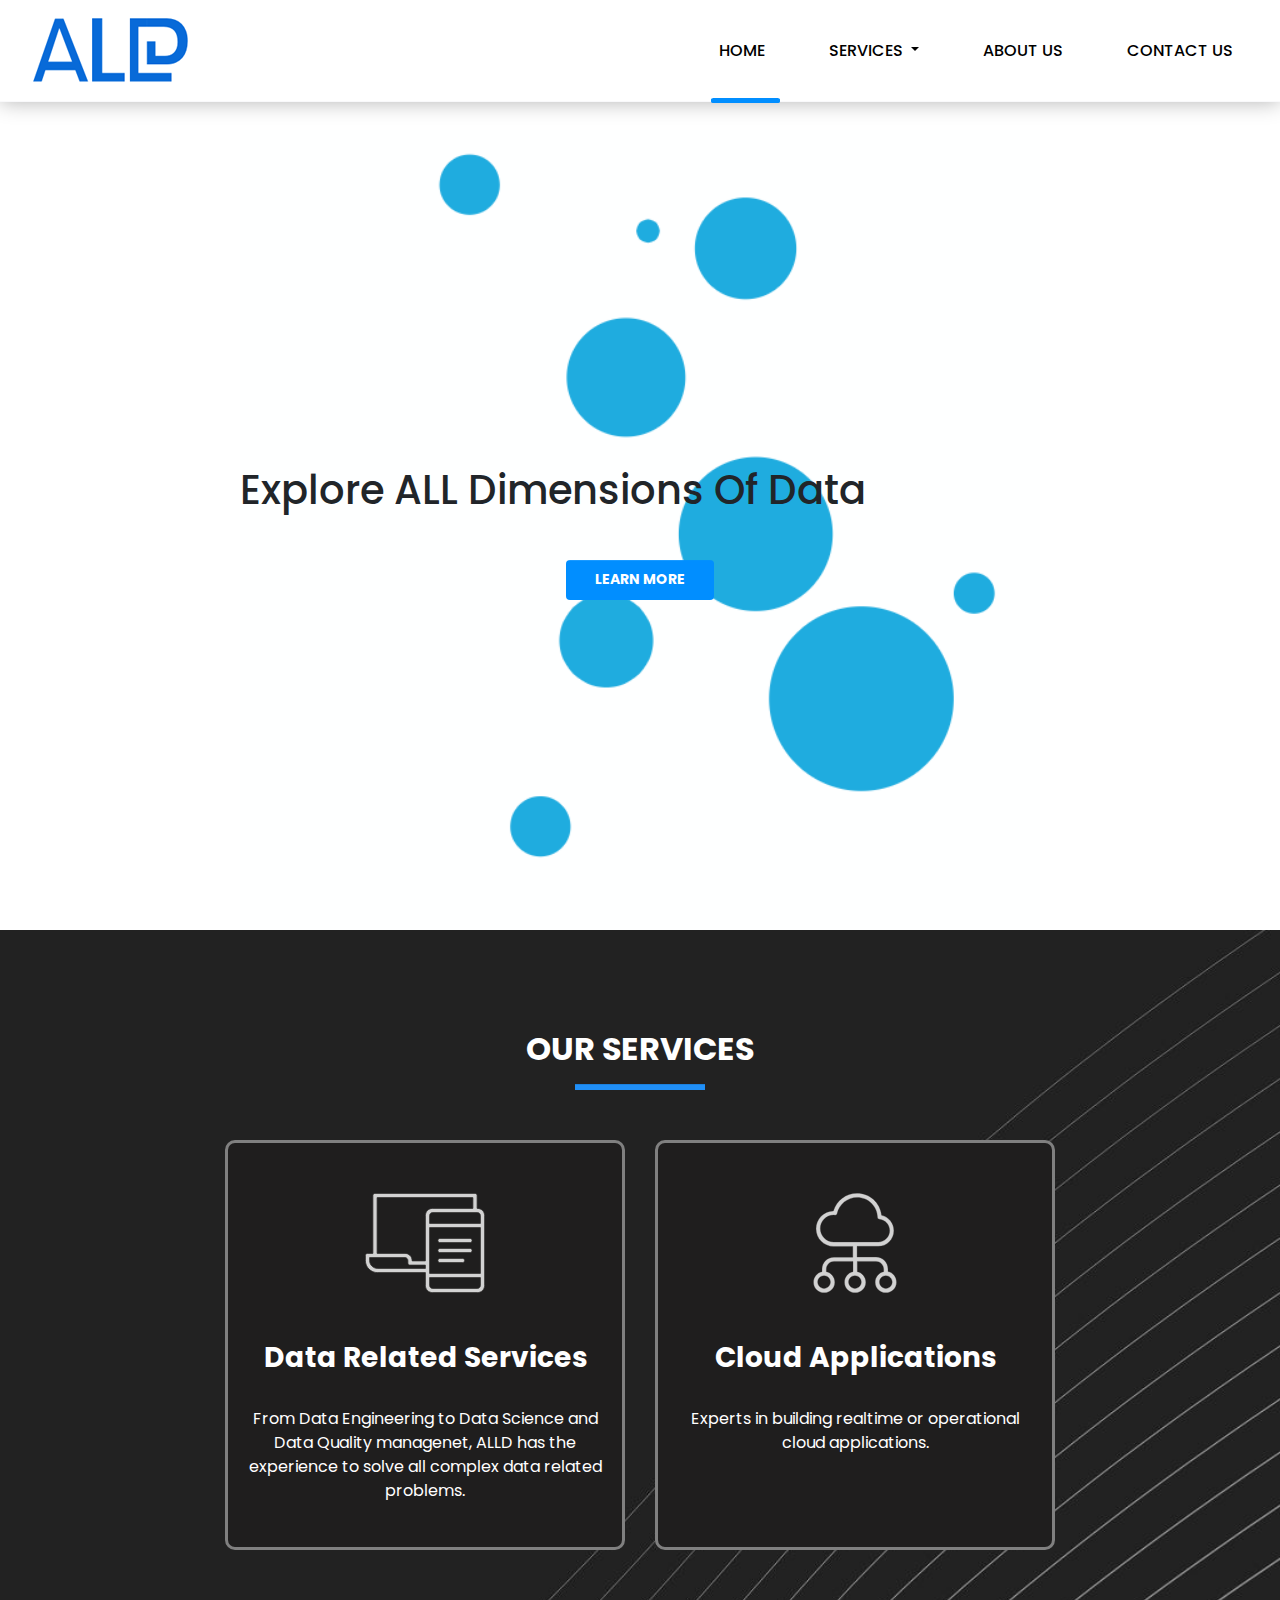
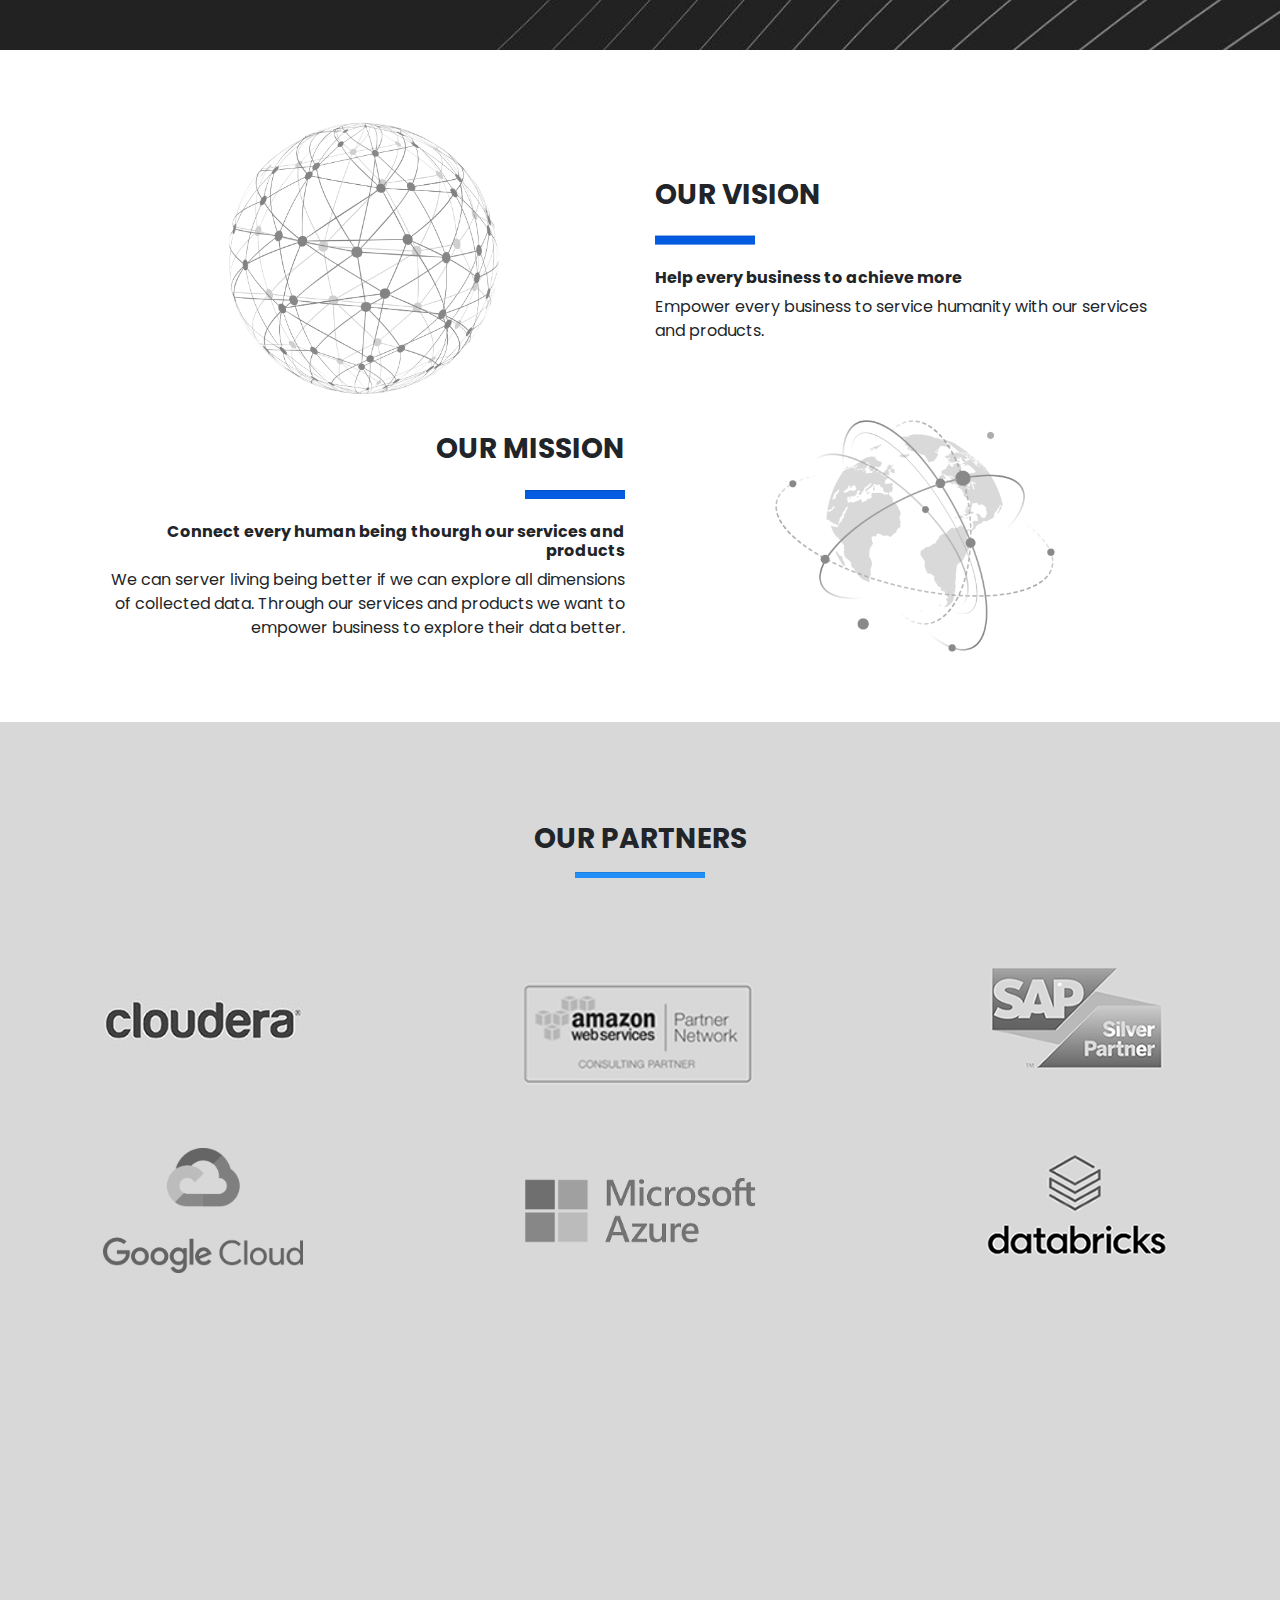
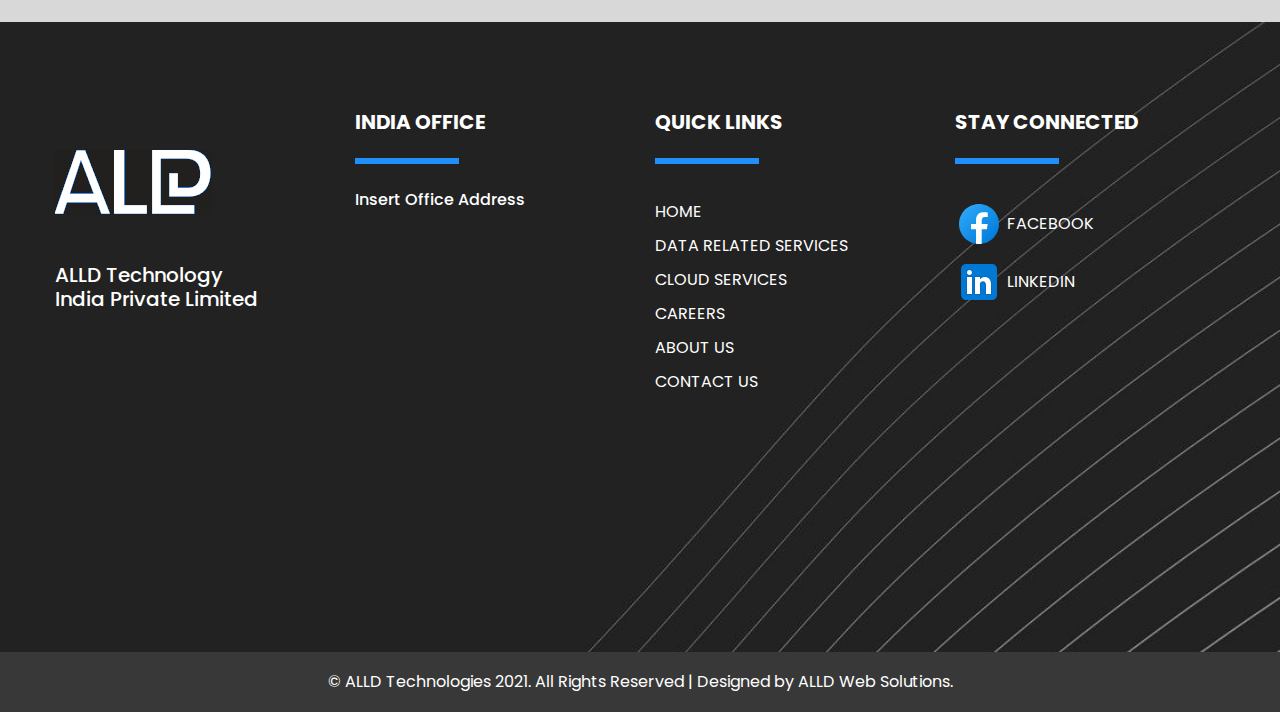
==== commit f4f095f1: "Added new tabs to the landing page" ====
--- a/index.html
+++ b/index.html
@@ -18,6 +18,7 @@
     <link rel="stylesheet" href="css/common.css">
     <script src="js/script.js"></script>
     <title>ALLD solves ALL DATA problems</title>
+    <script src="https://cdn.jsdelivr.net/npm/bootstrap@5.1.3/dist/js/bootstrap.min.js"></script>
 </head>
 
 <body style="position: relative; top: 130px;">
@@ -34,19 +35,29 @@
                 <div class="collapse navbar-collapse" id="main-nav">
                     <ul class="navbar-nav ml-auto">
                         <li class="nav-item active">
-                            <a class="nav-link" href="index.html"> Home <span class="sr-only">(current)</span></a>
+                            <a class="nav-link" href="index.html"> HOME <span class="sr-only">(current)</span></a>
+                        </li>
+                        <div class="dropdown nav-item">
+                            <button class="nav-link dropdown-toggle" id="dropdownMenuButton1" data-bs-toggle="dropdown"
+                                aria-expanded="true">
+                                SERVICES
+                            </button>
+                            <ul class="dropdown-menu" aria-labelledby="dropdownMenuButton1">
+                                <li><a class="dropdown-item" href="services.html">DATA RELATED SERVICES</a></li>
+                                <li><a class="dropdown-item" href="#">CLOUD SERVICES</a></li>
+                            </ul>
+                        </div>
+                        <!-- <li class="nav-item">
+                            <a class="nav-link" href="services.html"> Services </a>
+                        </li> -->
+                        <!-- <li class="nav-item">
+                            <a class="nav-link" href="#"> CAREERS </a>
+                        </li> -->
+                        <li class="nav-item">
+                            <a class="nav-link" href="#"> ABOUT US </a>
                         </li>
                         <li class="nav-item">
-                            <a class="nav-link" href="services.html"> Services </a>
-                        </li>
-                        <li class="nav-item">
-                            <a class="nav-link" href="#"> Careers </a>
-                        </li>
-                        <li class="nav-item">
-                            <a class="nav-link" href="#"> About Us </a>
-                        </li>
-                        <li class="nav-item">
-                            <a class="nav-link" href="#"> Contact Us </a>
+                            <a class="nav-link" href="#"> CONTACT US </a>
                         </li>
                     </ul>
                 </div>
@@ -107,9 +118,43 @@
 
         <div class="landing-page">
             <img src="images/images-mudrika/bubbles.gif" id='landing-image'>
-            <h1>Data Everywhere..? <br> ALLD solves ALL DATA problems
-            </h1>
-            <button onClick="goDown(700)" class="btn btn-blue rounded">Learn More</button>
+            <h1>Explore ALL Dimensions Of Data</h1>
+            <button onClick="scrollToElement('services')" class="btn btn-blue rounded">Learn More</button>
+        </div>
+
+        <div class="services" style="background-image: url('images/service-background.jpeg');">
+            <div class="container">
+                <h2 style="text-align: center;"><b>OUR SERVICES</b></h2>
+                <hr style="width: 130px; height: 5px; margin-left: auto; margin-right: auto;background-color: #208ff7;">
+                <div class="row">
+                    <div class="col-md-6">
+                        <a href="services.html">
+                            <div class="box box-right">
+                                <img src="images/professional-services.svg"><br><br><br>
+                                <h3><b>Data Related Services
+                                    </b></h3><br>
+                                <p>From Data Engineering to Data Science and Data Quality managenet, ALLD has the
+                                    experience to
+                                    solve all complex data
+                                    related problems.</p><br>
+                                <!-- <p>Read More<i class="fas fa-arrow-right"></i></p> -->
+                            </div>
+                        </a>
+                    </div>
+
+                    <div class="col-md-6">
+                        <a href="">
+                            <div class="box box-left">
+                                <img src="images/our-cloud-offerings.svg"><br><br><br>
+                                <h3><b>Cloud Applications
+                                    </b></h3><br>
+                                <p>Experts in building realtime or operational cloud applications.</p><br>
+                                <!-- <p>Read More<i class="fas fa-arrow-right"></i></p> -->
+                            </div>
+                        </a>
+                    </div>
+                </div>
+            </div>
         </div>
 
         <div class="container tabs">
@@ -119,53 +164,32 @@
                 </div>
                 <div class="col-md-6 left">
                     <div class="text">
+                        <h3><b>OUR VISION</b></h3>
                         <hr class="hr-right"><br><br>
-                        <h3><b>OUR VISION</b></h3><br>
-                        <h6><b>Make a positive and everlasting impact on every human.</b></h6>
-                        <p>With our limitless energy, we have set our vision to reach every human being on this planet
-                            to
-                            improve their lives. We
-                            want to connect a problem and a solution to bring new dimensions in life to create new
-                            possibilities with a keen eye.</p>
+                        <h6><b>Help every business to achieve more</b></h6>
+                        <p>Empower every business to service humanity with our services and products.</p>
                     </div>
                 </div>
             </div>
             <div class="row">
                 <div class="col-md-6 right">
                     <div class="text">
+                        <h3><b>OUR MISSION</b></h3>
                         <hr class="hr-left"><br><br>
-                        <h3><b>OUR MISSION</b></h3><br>
-                        <h6><b>Involve in people's lives with our products, solutions, and empower ideas.</b></h6>
-                        <p>We believe in people-centric culture, and we want to be part of people's lives and dreams. We
-                            want to operate with
-                            affordability in mind yet take care of the customer's needs and goals, and bring their ideas
-                            to
-                            life.</p>
+                        <h6><b>Connect every human being thourgh our services and products</b></h6>
+                        <p>We can server living being better if we can explore all dimensions of collected data.
+                            Through our services and products we want to empower business to explore their data
+                            better.</p>
                     </div>
                 </div>
                 <div class="col-md-6">
                     <img src="./images/our-mission.png" class="section-image">
                 </div>
             </div>
-            <div class="row">
-                <div class="col-md-6">
-                    <img src="./images/our-philosophy.png" class="section-image">
-                </div>
-                <div class="col-md-6 left">
-                    <div class="text">
-                        <hr class="hr-right"><br><br>
-                        <h3><b>OUR PHILOSOPHY</b></h3><br>
-                        <h6><b>Operate with humanity, loyalty, dedication, and ownership.</b></h6>
-                        <p>We want to reach as many lives as possible and help people coming from all walks of life. All
-                            the
-                            advancement in this
-                            world couldn't have been possible if it was not for humanity.</p>
-                    </div>
-                </div>
-            </div>
+
         </div>
 
-        <section class="big">
+        <!-- <section class="big">
             <div class="container">
                 <div class="row justify-content-md-center mb-3">
                     <div class="col-sm-12 text-center">
@@ -234,17 +258,23 @@
                     </div>
                 </div>
             </div>
-        </section>
+        </section> -->
 
 
         <section class="gray-bg">
-            <h3><b>Our Partners</b></h3><br><br>
+            <h3><b>OUR PARTNERS</b></h3>
+            <hr style="width: 130px; height: 5px; margin-left: auto; margin-right: auto;background-color: #208ff7;">
+            <br><br>
             <div class="conatainer">
                 <div class="row">
-                    <div class="col-md-3"><img src="images/logo-01.jpg" class="img-fluid"></div>
-                    <div class="col-md-3"><img src="images/logo-02.png" class="img-fluid"></div>
-                    <div class="col-md-3"><img src="images/logo-03.png" class="img-fluid"></div>
-                    <div class="col-md-3"><img src="images/logo-04.png" class="img-fluid"></div>
+                    <div class="col-md-4"><img src="images/logo-01.jpg" class="img-fluid"></div>
+                    <div class="col-md-4"><img src="images/logo-02.png" class="img-fluid" width="250"></div>
+                    <div class="col-md-4"><img src="images/logo-03.png" class="img-fluid"></div>
+                </div>
+                <div class="row">
+                    <div class="col-md-4"><img src="images/logo-06.png" class="img-fluid" width="200"></div>
+                    <div class="col-md-4"><img src="images/logo-05.png" class="img-fluid" width="250"></div>
+                    <div class="col-md-4"><img src="images/logo-04.png" class="img-fluid"></div>
                 </div>
             </div>
         </section>
@@ -393,28 +423,49 @@
     </div>
     </div>
 
-    <footer>
-        <div class="container-xl">
-            <div class="row align-items-start">
-                <div class="col-md-6 text-md-right order-md-2">
-                    <address>
-                        Email: <a href="mailto:admin@alldtechnology.com">admin@alldtechnology.com</a><br> Web: <a
-                            href="https://www.alldtechnology.com/"> https://www.alldtechnology.com</a>
-                    </address>
-                </div>
-
-                <div class="col-md-6">
-                    <div class="footer-logo">
-                        <img src="images/footer-logo.png" class="img-fluid">
-                    </div>
-                    <div class="copyright">
-                        © 2021 AllData. All Rights Reserved.
-                    </div>
-                </div>
-
+    <footer style="background-image: url('images/service-background.jpeg');">
+        <div class="container">
+            <div class="row">
+                <div class="col-md-3">
+                    <div class="footer-spacer"></div>
+                    <div class="footer-spacer"></div>
+                    <img src="images/footer-logo.png" class="img-fluid"><br><br><br>
+                    <h5>ALLD Technology<br>India Private Limited</h5><br>
+                </div>
+                <div class="col-md-3">
+                    <div class="footer-spacer"></div>
+                    <h5><b>INDIA OFFICE</b></h5>
+                    <hr class="hr-footer"><br><br>
+                    <h6>Insert Office Address</h6>
+                </div>
+                <div class="col-md-3">
+                    <div class="footer-spacer"></div>
+                    <h5><b>QUICK LINKS</b></h5>
+                    <hr class="hr-footer"><br><br>
+                    <ul>
+                        <li><a href="index.html">HOME</a></li>
+                        <li><a href="">DATA RELATED SERVICES</a></li>
+                        <li><a href="">CLOUD SERVICES</a></li>
+                        <li><a href="">CAREERS</a></li>
+                        <li><a href="">ABOUT US</a></li>
+                        <li><a href="">CONTACT US</a></li>
+                    </ul>
+                </div>
+                <div class="col-md-3">
+                    <div class="footer-spacer"></div>
+                    <h5><b>STAY CONNECTED</b></h5>
+                    <hr class="hr-footer"><br><br>
+                    <ul>
+                        <li><a href=""><img src="images/logo/icons8-facebook.svg"> FACEBOOK</a></li>
+                        <li><a href=""><img src="images/logo/icons8-linkedin.svg"> LINKEDIN</a></li>
+                    </ul>
+                </div>
             </div>
         </div>
     </footer>
+    <div class="copyright">
+        <p>© ALLD Technologies 2021. All Rights Reserved | Designed by ALLD Web Solutions.</p>
+    </div>
 
 
     <!-- Optional JavaScript -->
--- a/css/common.css
+++ b/css/common.css
@@ -169,7 +169,7 @@
 }
 
 .tabs {
-    margin-top: 100px;
+    padding: 50px;
     text-align: center;
 }
 
@@ -180,7 +180,7 @@
 }
 
 .tabs .row {
-    margin: 50px 0;
+    margin: 20px 0;
 }
 
 .tabs .left {
@@ -192,7 +192,7 @@
 }
 
 .tabs hr {
-    width: 130px;
+    width: 100px;
     height: 8px;
     background-color: rgb(2, 91, 224);
 }
@@ -200,7 +200,6 @@
 
 .tabs .hr-left {
     float: right;
-
 }
 
 .tabs .hr-right {
@@ -208,9 +207,9 @@
 }
 
 .tabs img {
-    width: 400px;
-    height: 100%;
-}
+    width: 280px;
+}
+
 
 #landing-image {
     position: relative;
@@ -235,13 +234,70 @@
     transform: translateX(-50%) translateY(-50%);
 }
 
+#dropdownMenuButton1, #dropdownMenuButton1:focus, #dropdownMenuButton1:hover {
+    border: none;
+    background-color: white;
+    outline: none;
+}
+
+.dropdown-menu {
+    min-width: 235px !important;
+    padding: 0;
+}
+
+.dropdown-menu li {
+    padding: 5px 0;
+}
+
+.services {
+    text-align: center;
+    color: white;
+    padding: 100px 0;
+    background-repeat: no-repeat;
+    background-size: cover;
+}
+
+.services .row {
+    margin-top: 50px;
+}
+
+.services .box {
+    width: 400px !important;
+    height: 410px;
+    padding: 50px 10px;
+    border: 3px solid gray;
+    border-radius: 10px;
+    background: rgb(31, 30, 30);
+    transition: .2s;
+    color: white;
+}
+
+.services .box:hover {
+    cursor: pointer;
+    border-color: white;
+    box-shadow: -1px 2px 25px 3px white;
+    -webkit-box-shadow: -1px 2px 25px 3px white;
+    -moz-box-shadow: -1px 2px 25px 3px white;
+}
+
+.services .box:hover h3 {
+    color: #208ff7;
+}
+
+.box-right {
+    float: right;
+}
+
 .gray-bg {
     text-align: center;
+    padding-top: 100px;
+    min-height: 100vh;
 }
 
 .gray-bg img {
     filter: grayscale(100%);
     transition: .5s;
+    margin: 20px 0;
 }
 
 .gray-bg img:hover {
@@ -267,21 +323,6 @@
     margin: 0 auto;
 }
 
-/* .card-img-top {
-    transition: .3s;
-    overflow: hidden;
-    height: 70%;
-    border: 2px solid black
-}
-
-.card-img-top:hover {
-    transform: scale(1.1);
-}
-
-.card-body {
-    z-index: 5;
-} */
-
 .pics .card:hover {
     box-shadow: 0px 0px 18px -2px rgba(0, 0, 0, 0.75);
     -webkit-box-shadow: 0px 0px 18px -2px rgba(0, 0, 0, 0.75);
@@ -303,4 +344,51 @@
 /* Optional: show position indicator in red */
 ::-webkit-scrollbar-thumb {
     background: #FF0000;
+}
+
+footer {
+    min-height: 70vh;
+    background-repeat: no-repeat;
+    background-size: cover;
+    color: white;
+}
+
+footer ul {
+    list-style-type: none;
+    padding: 0;
+}
+
+footer li {
+    margin: 10px 0;
+}
+
+footer li a:hover {
+    cursor: pointer;
+    color: #208ff7;
+}
+
+.footer-spacer {
+    height: 40px;
+}
+
+footer hr {
+    background-color: #208ff7;
+    width: 100px;
+    float: left;
+    height: 2px;
+    border: 2px solid #208ff7;
+}
+
+.copyright {
+    background-color: rgb(56, 56, 56);
+    color: white;
+    text-align: center;
+    height: 60px;
+    margin: auto 0;
+}
+
+.copyright p {
+    position: relative;
+    top: 50%;
+    transform: translateY(-50%);
 }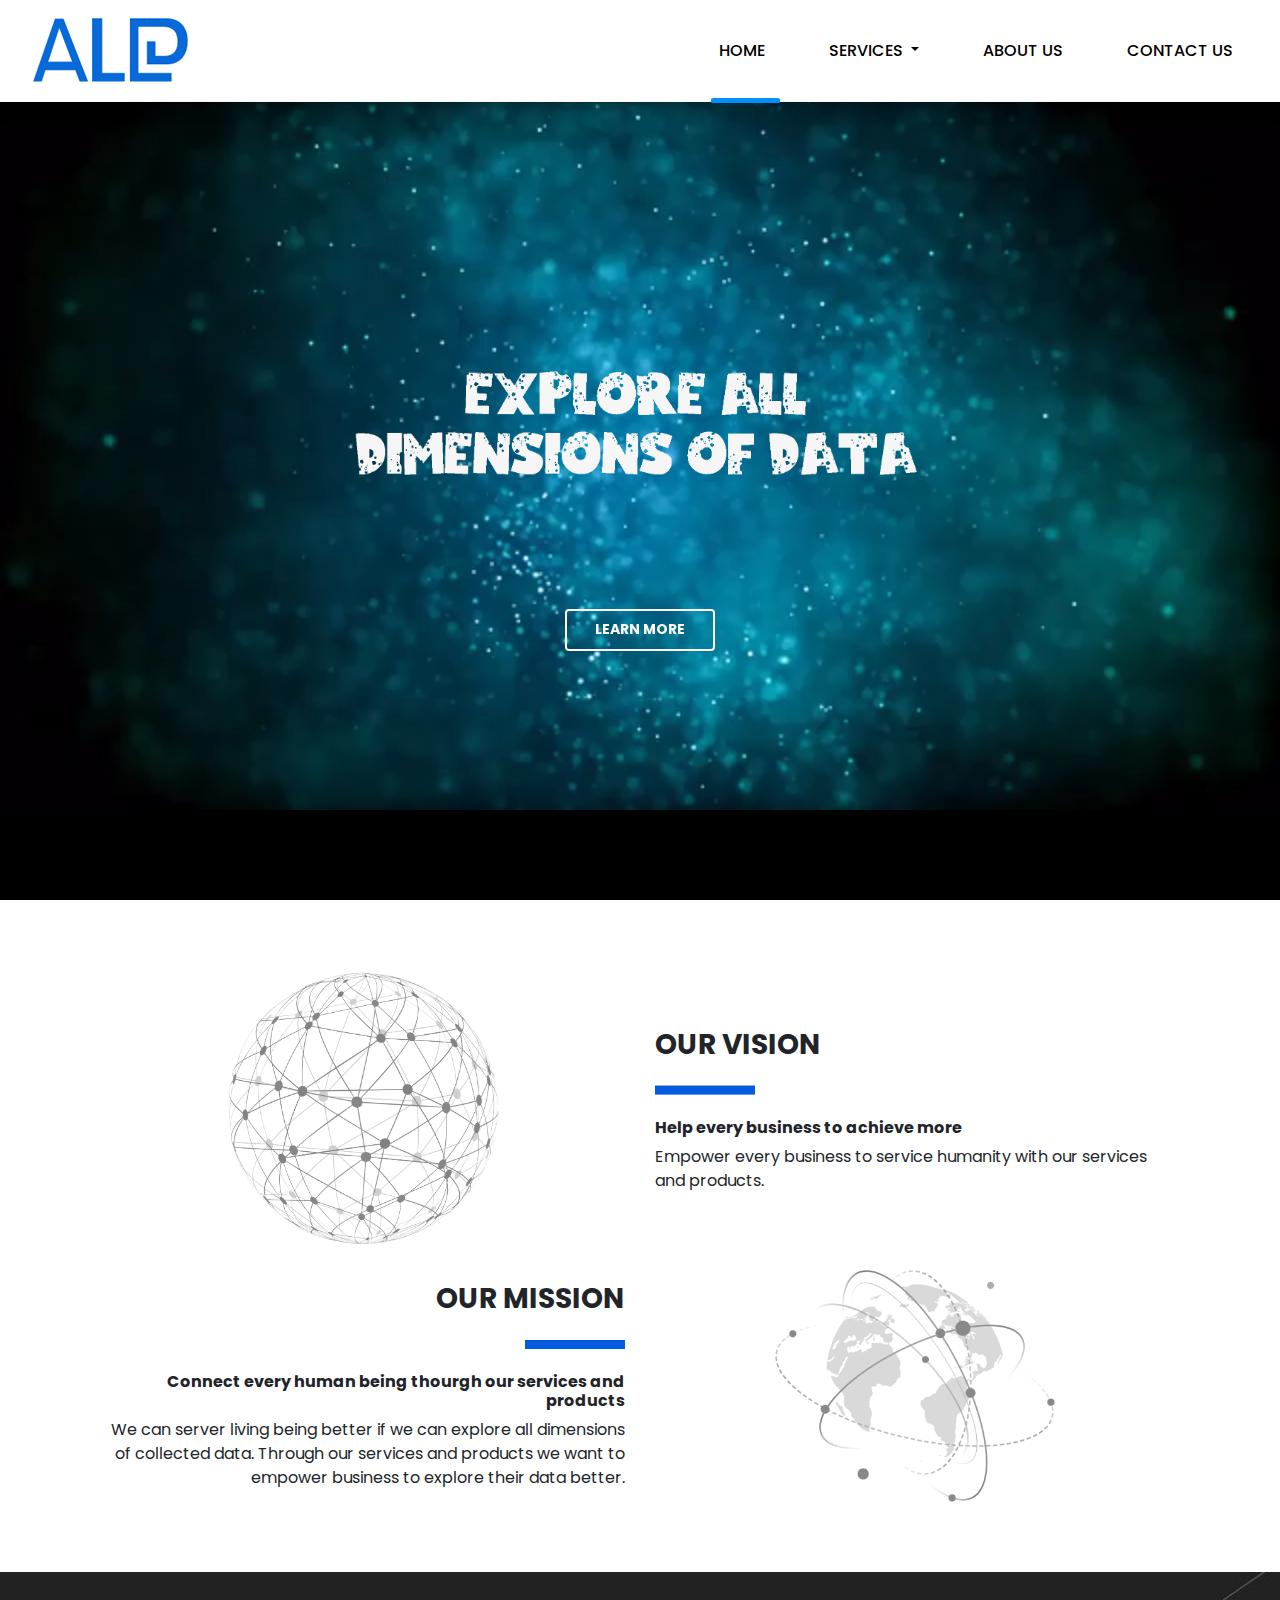
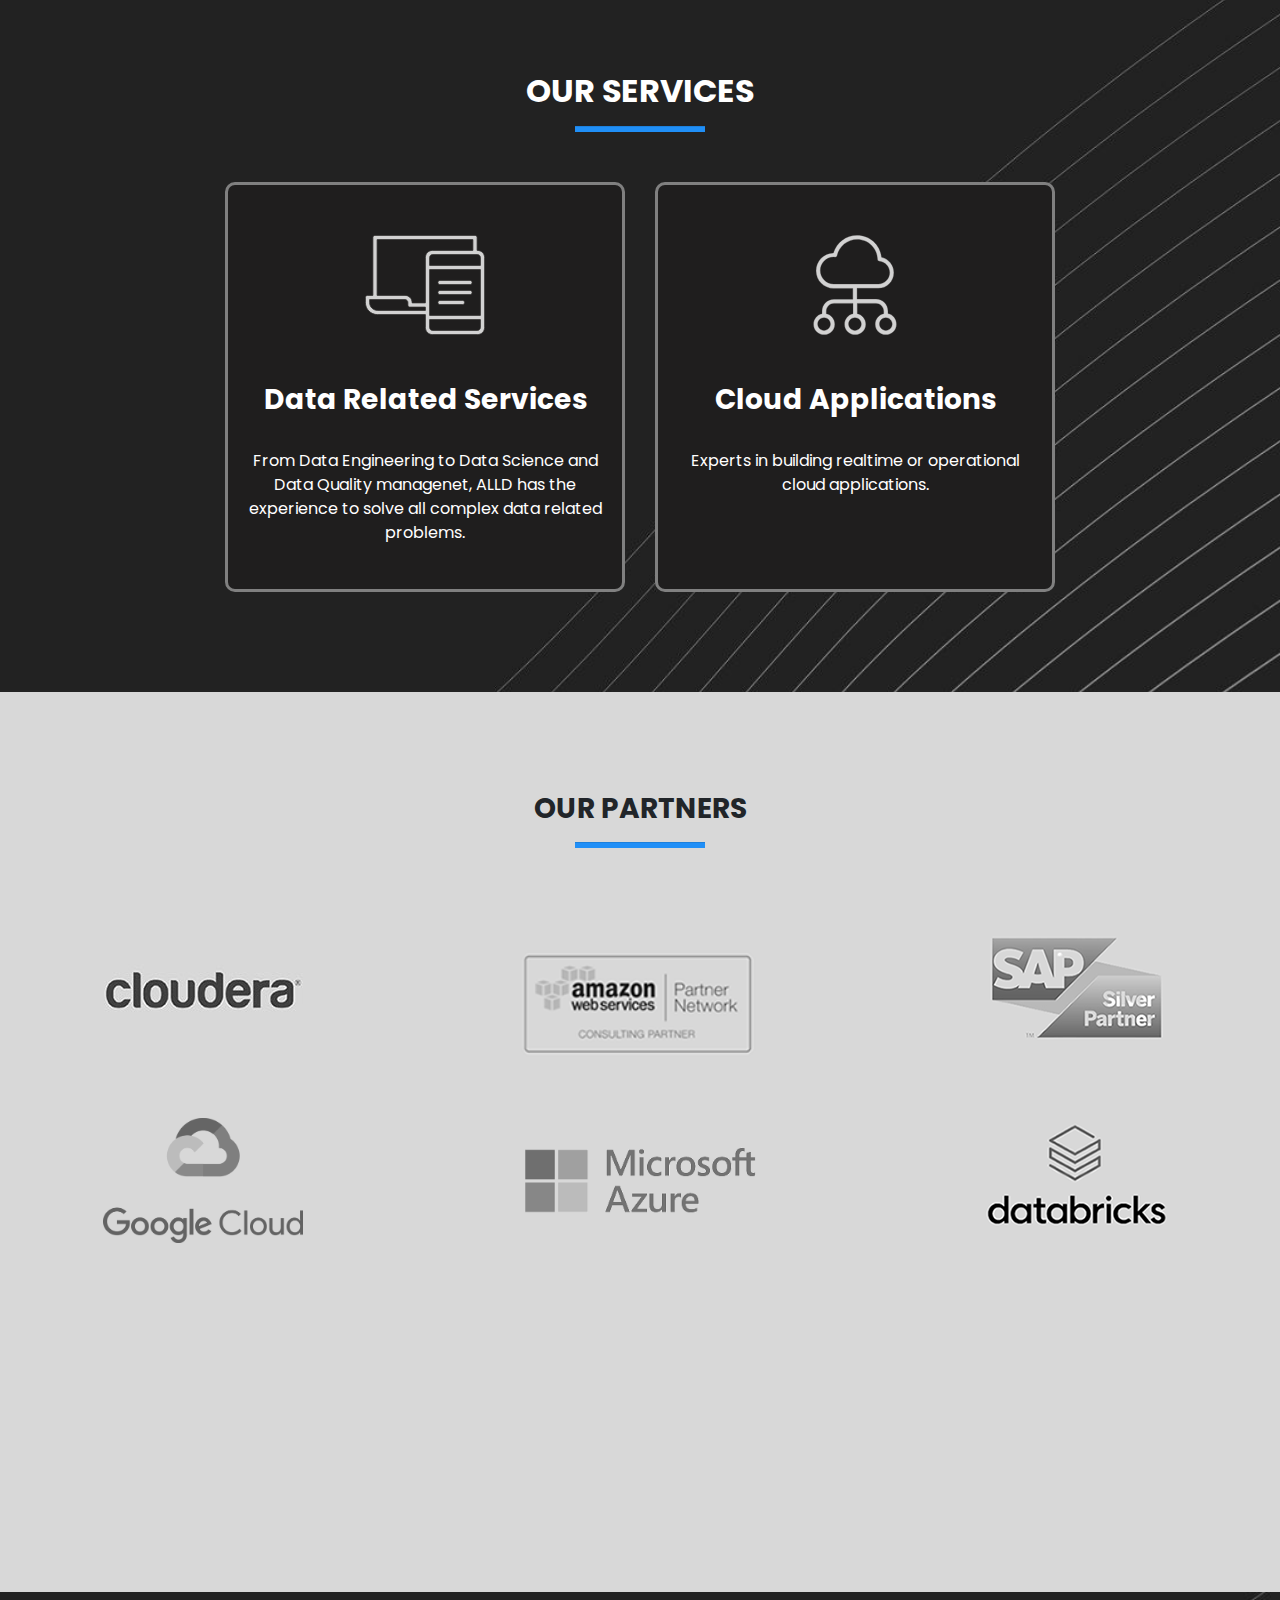
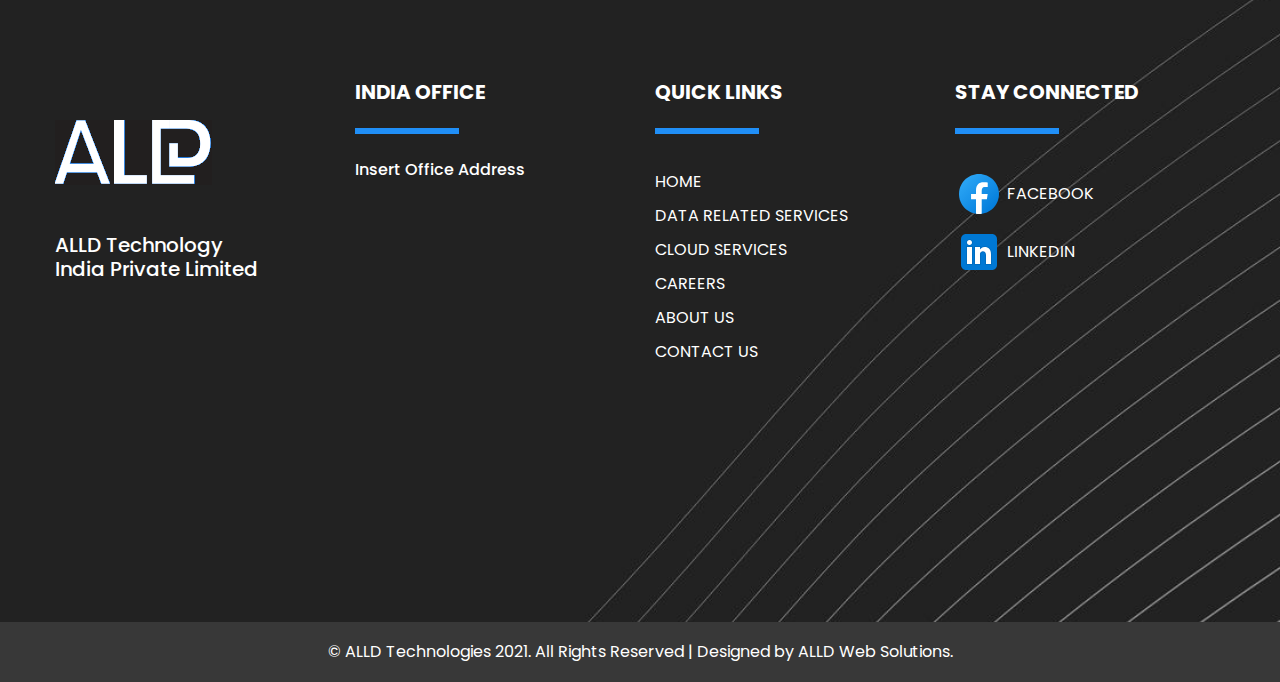
==== commit a267f3ea: "Experimenting with new background." ====
--- a/index.html
+++ b/index.html
@@ -21,7 +21,7 @@
     <script src="https://cdn.jsdelivr.net/npm/bootstrap@5.1.3/dist/js/bootstrap.min.js"></script>
 </head>
 
-<body style="position: relative; top: 130px;">
+<body>
     <header>
         <nav class="navbar navbar-expand-lg">
             <div class="container-xl">
@@ -65,6 +65,13 @@
         </nav>
     </header>
 
+    <div class="landing-page">
+        <!-- <img src="images/landing-backgorund.gif" id='landing-image'> -->
+        <video src="images/backgroundSpace.mp4" loop autoplay></video>
+        <!-- <h1>Explore ALL Dimensions Of Data</h1> -->
+        <button onClick="scrollToElement('tabs')" class="btn btn-blue rounded">Learn More</button>
+    </div>
+    <img src="images/title.png" class="titleText">
     <div class="page-content">
         <!-- <div class="hero">
             <div class="swiper-container" id="hero-slider">
@@ -116,10 +123,39 @@
             </div>
         </div> -->
 
-        <div class="landing-page">
-            <img src="images/images-mudrika/bubbles.gif" id='landing-image'>
-            <h1>Explore ALL Dimensions Of Data</h1>
-            <button onClick="scrollToElement('services')" class="btn btn-blue rounded">Learn More</button>
+
+
+
+        <div class="container tabs">
+            <div class="row">
+                <div class="col-md-6">
+                    <img src="./images/our-vision.png" class="section-image">
+                </div>
+                <div class="col-md-6 left">
+                    <div class="text">
+                        <h3><b>OUR VISION</b></h3>
+                        <hr class="hr-right"><br><br>
+                        <h6><b>Help every business to achieve more</b></h6>
+                        <p>Empower every business to service humanity with our services and products.</p>
+                    </div>
+                </div>
+            </div>
+            <div class="row">
+                <div class="col-md-6 right">
+                    <div class="text">
+                        <h3><b>OUR MISSION</b></h3>
+                        <hr class="hr-left"><br><br>
+                        <h6><b>Connect every human being thourgh our services and products</b></h6>
+                        <p>We can server living being better if we can explore all dimensions of collected data.
+                            Through our services and products we want to empower business to explore their data
+                            better.</p>
+                    </div>
+                </div>
+                <div class="col-md-6">
+                    <img src="./images/our-mission.png" class="section-image">
+                </div>
+            </div>
+
         </div>
 
         <div class="services" style="background-image: url('images/service-background.jpeg');">
@@ -155,38 +191,6 @@
                     </div>
                 </div>
             </div>
-        </div>
-
-        <div class="container tabs">
-            <div class="row">
-                <div class="col-md-6">
-                    <img src="./images/our-vision.png" class="section-image">
-                </div>
-                <div class="col-md-6 left">
-                    <div class="text">
-                        <h3><b>OUR VISION</b></h3>
-                        <hr class="hr-right"><br><br>
-                        <h6><b>Help every business to achieve more</b></h6>
-                        <p>Empower every business to service humanity with our services and products.</p>
-                    </div>
-                </div>
-            </div>
-            <div class="row">
-                <div class="col-md-6 right">
-                    <div class="text">
-                        <h3><b>OUR MISSION</b></h3>
-                        <hr class="hr-left"><br><br>
-                        <h6><b>Connect every human being thourgh our services and products</b></h6>
-                        <p>We can server living being better if we can explore all dimensions of collected data.
-                            Through our services and products we want to empower business to explore their data
-                            better.</p>
-                    </div>
-                </div>
-                <div class="col-md-6">
-                    <img src="./images/our-mission.png" class="section-image">
-                </div>
-            </div>
-
         </div>
 
         <!-- <section class="big">
--- a/css/common.css
+++ b/css/common.css
@@ -211,27 +211,55 @@
 }
 
 
-#landing-image {
-    position: relative;
-    left: 50%;
-    transform: translateX(-50%);
-    height: calc(100vh - 100px);
+
+.landing-page {
     text-align: center;
-}
-
-.landing-page h1 {
+    height: 100vh;
+    background-color: black;
+    z-index: -1;
+}
+
+.landing-page video {
     position: absolute;
-    top: 40vh;
-    left: 50%;
-    transform: translateX(-50%) translateY(-50%);
-    width: 800px;
-}
-
-.landing-page button {
+    height: 100vh;
+    top: 0;
+    left: 0;
+    width: 100%;
+    z-index: 0;
+}
+
+/* .landing-page h1 {
     position: absolute;
     top: 50vh;
     left: 50%;
     transform: translateX(-50%) translateY(-50%);
+    width: 800px;
+    color: White;
+} */
+
+.landing-page button {
+    position: absolute;
+    top: 70vh;
+    left: 50%;
+    transform: translateX(-50%) translateY(-50%);
+    border: 2px solid white;
+    background: transparent;
+}
+
+.landing-page button:hover {
+    background: transparent;
+    box-shadow: -1px 2px 25px 3px white;
+    -webkit-box-shadow: -1px 2px 25px 3px white;
+    -moz-box-shadow: -1px 2px 25px 3px white;
+}
+
+.titleText {
+    position: absolute;
+    top: 40vh;
+    width: 600px;
+    left: 50%;
+    transform: translateX(-50%);
+    z-index: 1;
 }
 
 #dropdownMenuButton1, #dropdownMenuButton1:focus, #dropdownMenuButton1:hover {
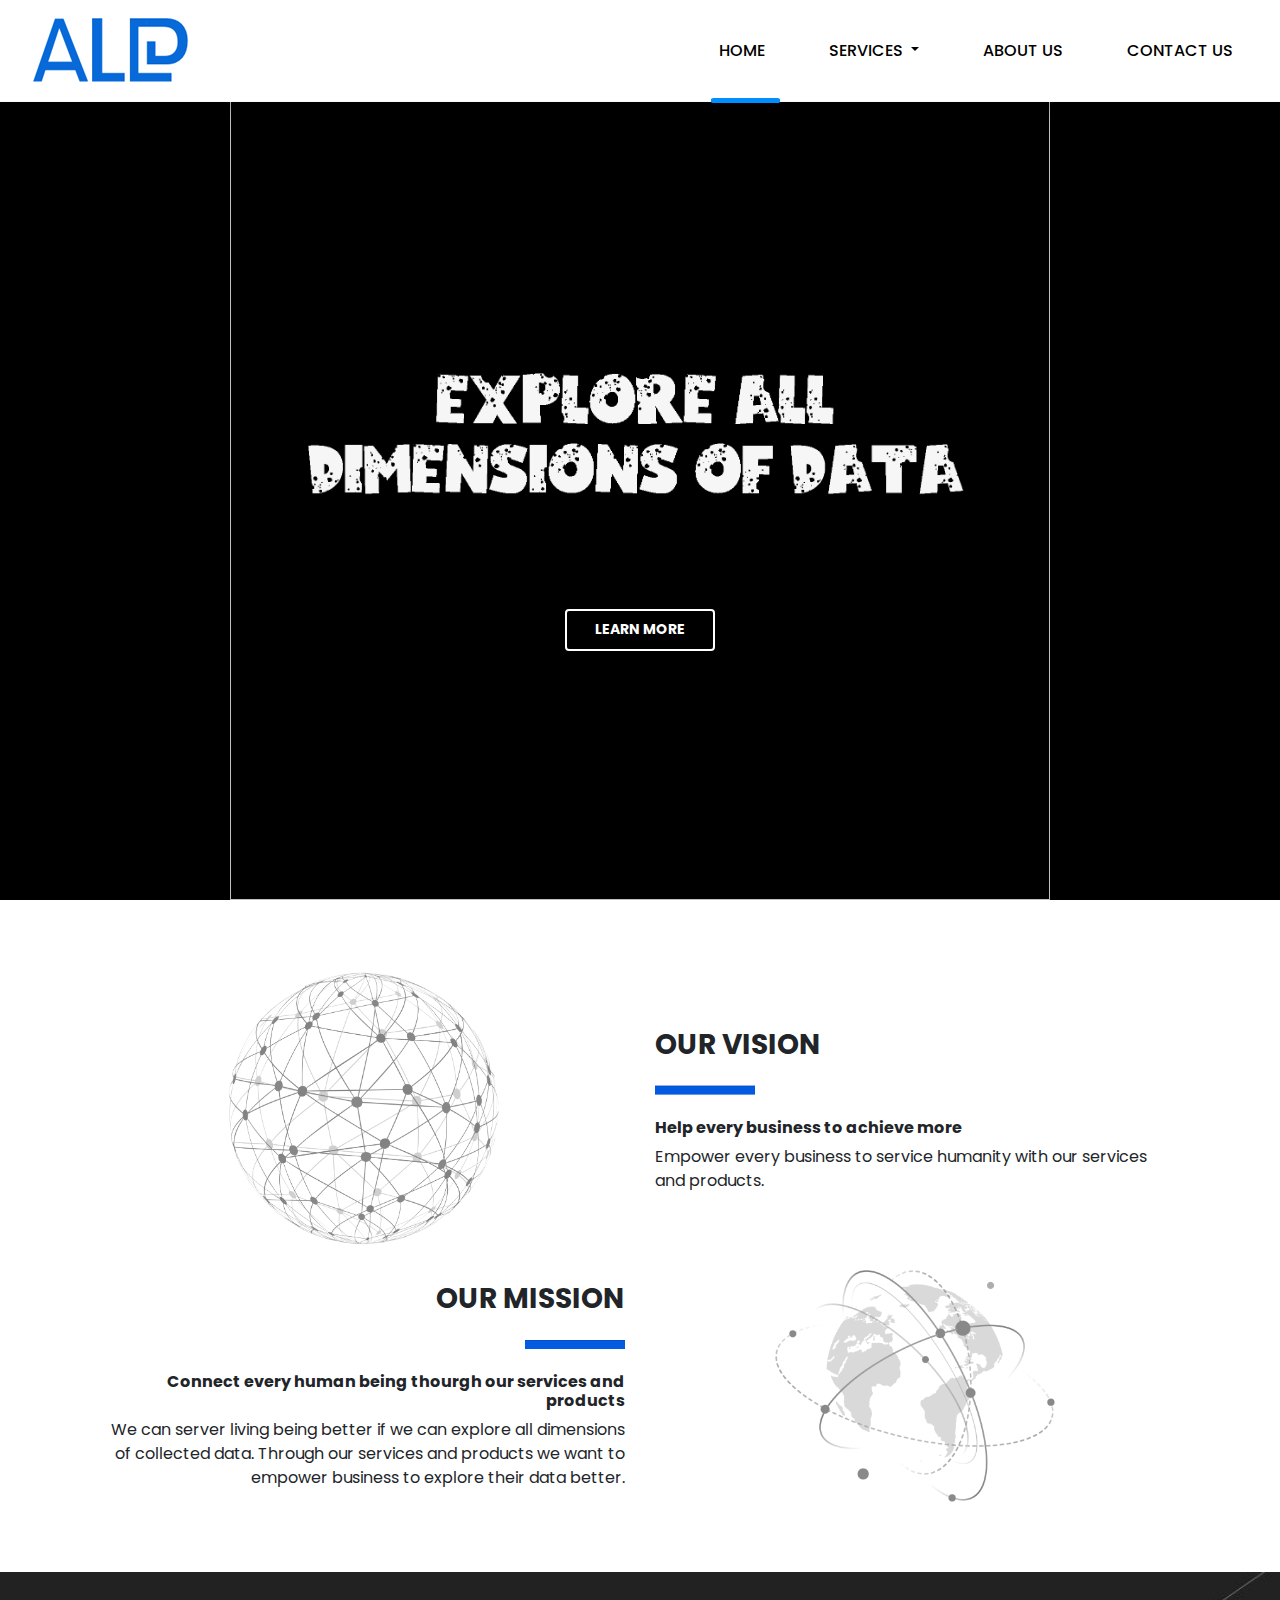
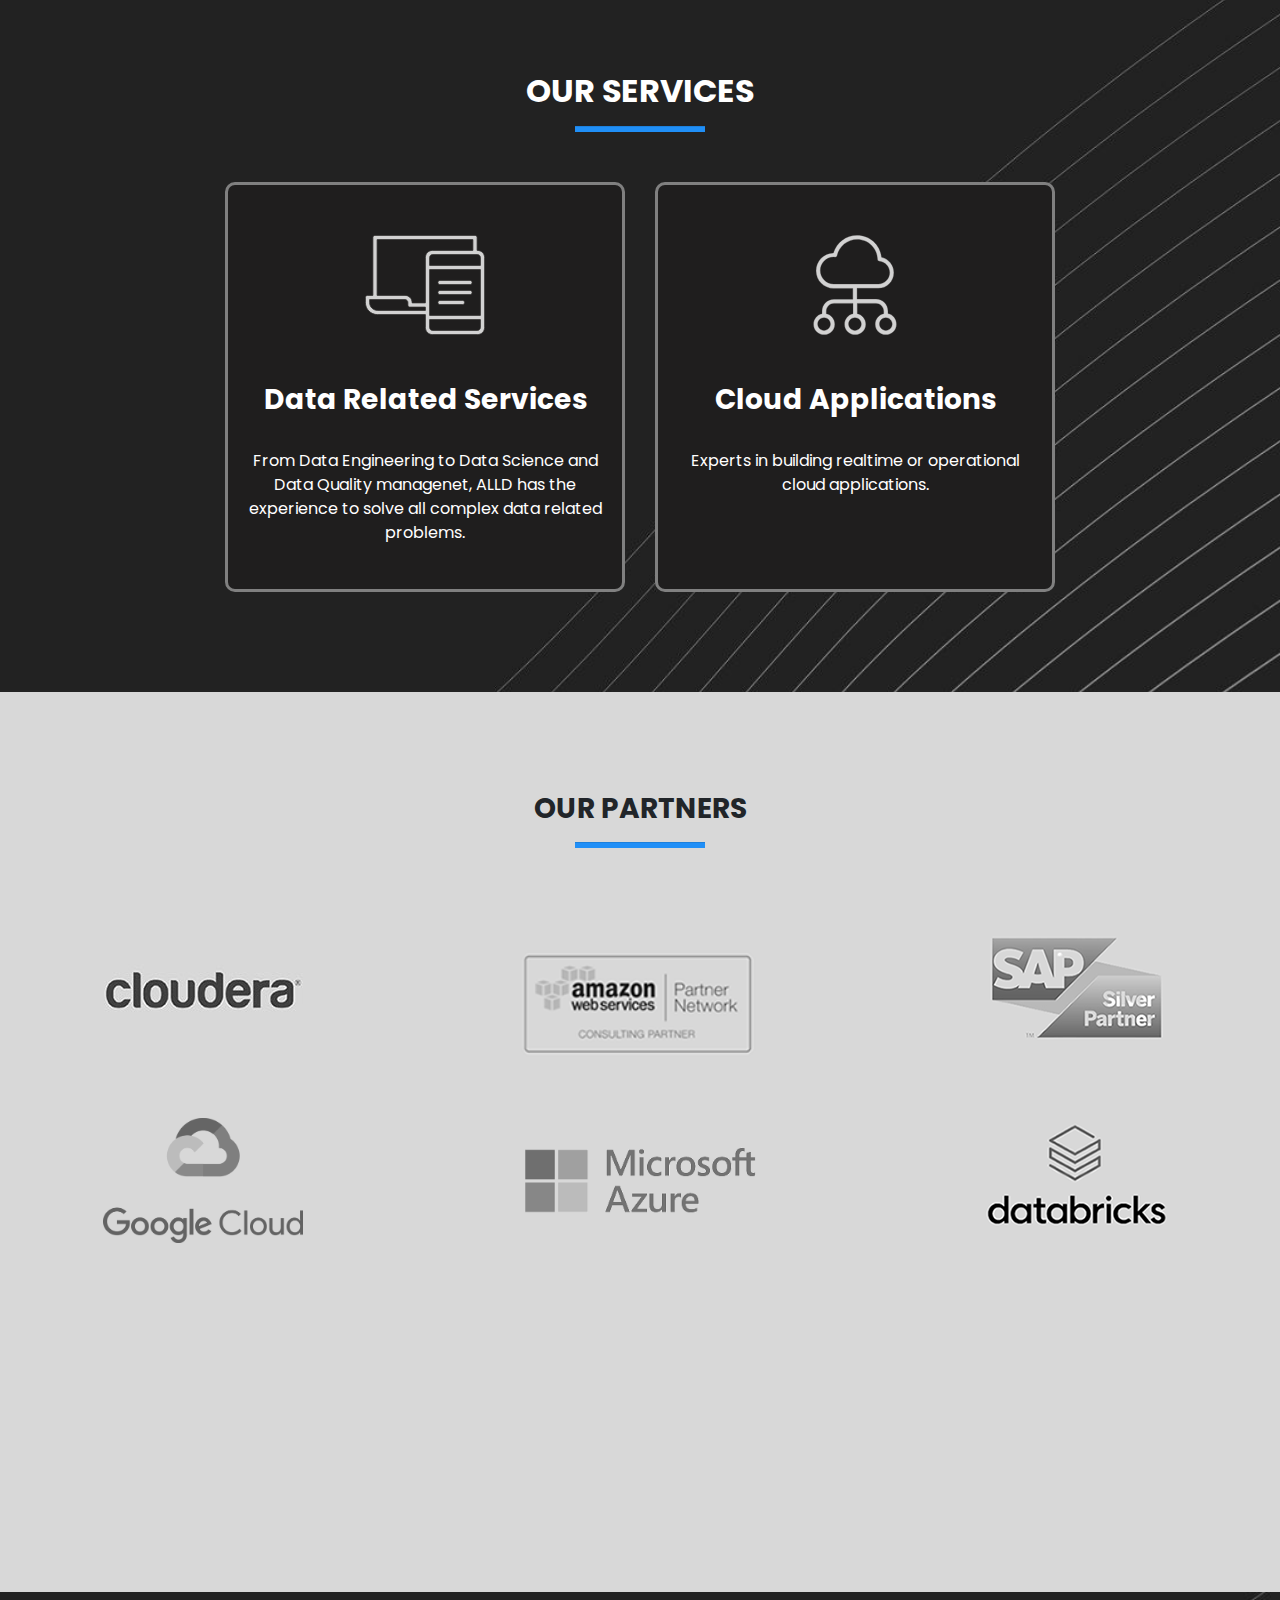
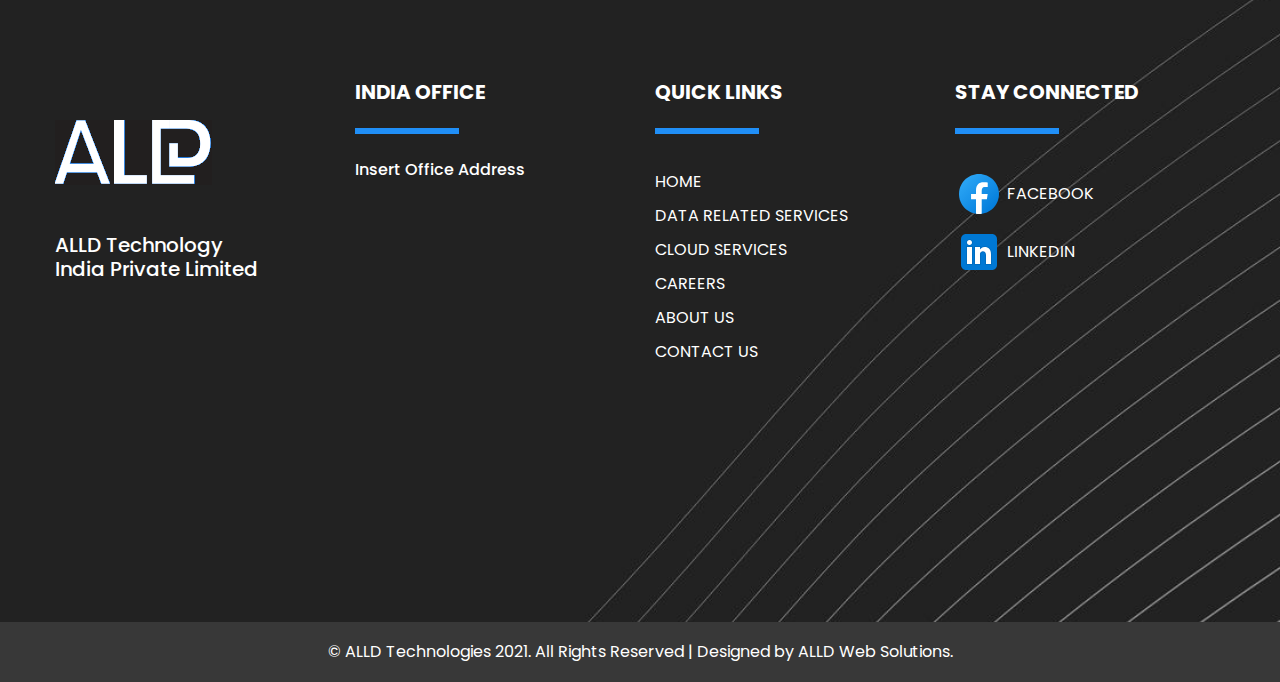
==== commit eabc659f: "Added new pages" ====
--- a/index.html
+++ b/index.html
@@ -19,6 +19,8 @@
     <script src="js/script.js"></script>
     <title>ALLD solves ALL DATA problems</title>
     <script src="https://cdn.jsdelivr.net/npm/bootstrap@5.1.3/dist/js/bootstrap.min.js"></script>
+    <script src="hhttps://cdnjs.cloudflare.com/ajax/libs/jquery/3.6.0/jquery.js"></script>
+    <script src="js/script.js"></script>
 </head>
 
 <body>
@@ -43,8 +45,8 @@
                                 SERVICES
                             </button>
                             <ul class="dropdown-menu" aria-labelledby="dropdownMenuButton1">
-                                <li><a class="dropdown-item" href="services.html">DATA RELATED SERVICES</a></li>
-                                <li><a class="dropdown-item" href="#">CLOUD SERVICES</a></li>
+                                <li><a class="dropdown-item" href="dataServices.html">DATA RELATED SERVICES</a></li>
+                                <li><a class="dropdown-item" href="cloudServices.html">CLOUD SERVICES</a></li>
                             </ul>
                         </div>
                         <!-- <li class="nav-item">
@@ -57,7 +59,7 @@
                             <a class="nav-link" href="#"> ABOUT US </a>
                         </li>
                         <li class="nav-item">
-                            <a class="nav-link" href="#"> CONTACT US </a>
+                            <a class="nav-link" href="contactus.html"> CONTACT US </a>
                         </li>
                     </ul>
                 </div>
@@ -66,66 +68,14 @@
     </header>
 
     <div class="landing-page">
-        <!-- <img src="images/landing-backgorund.gif" id='landing-image'> -->
-        <video src="images/backgroundSpace.mp4" loop autoplay></video>
+        <img src="images/backgroundSpace.gif" id='landing-video'>
+        <!-- <video src="images/backgroundSpace.mp4" preload="auto" loop="true" autoplay="true" id="landing-video"></video> -->
         <!-- <h1>Explore ALL Dimensions Of Data</h1> -->
         <button onClick="scrollToElement('tabs')" class="btn btn-blue rounded">Learn More</button>
     </div>
     <img src="images/title.png" class="titleText">
+
     <div class="page-content">
-        <!-- <div class="hero">
-            <div class="swiper-container" id="hero-slider">
-                <div class="swiper-wrapper">
-                    <div class="swiper-slide">
-
-                        <div class="hero-content" data-aos="fade-up" data-aos-easing="ease-out-cubic"
-                            data-aos-duration="1000">
-                            <div class="container-xl">
-                                <div class="row no-gutters d-flex align-items-center">
-                                    <div class="col-md-6 col-sm-6">
-                                        <div class="title">
-                                            <h1>Data Everywhere, <br> ALLD solves <span>ALL DATA</span><br> problems
-                                            </h1>
-                                        </div>
-                                        <a href="mailto:admin@alldtechnology.com"
-                                            class="btn btn-blue mt-2 rounded">INQUIRE</a>
-                                    </div>
-                                    <div class="col-md-6 col-sm-6 text-right">
-                                        <img src="images/banner-img.png" class="img-fluid">
-                                    </div>
-                                </div>
-                            </div>
-                        </div>
-                    </div>
-                    <div class="swiper-slide">
-
-                        <div class="hero-content" data-aos="fade-up" data-aos-easing="ease-out-cubic"
-                            data-aos-duration="1000">
-                            <div class="container-xl">
-                                <div class="row no-gutters d-flex align-items-center">
-                                    <div class="col-md-6 col-sm-6">
-                                        <div class="title">
-                                            <h1>Data Everywhere, <br> ALLD solves <span>ALL DATA</span><br> problems
-                                            </h1>
-                                        </div>
-                                        <a href="mailto:admin@alldtechnology.com"
-                                            class="btn btn-blue mt-2 rounded">INQUIRE</a>
-                                    </div>
-                                    <div class="col-md-6 col-sm-6 text-right">
-                                        <img src="images/banner-img.png" class="img-fluid">
-                                    </div>
-                                </div>
-                            </div>
-                        </div>
-                    </div>
-                </div>
-                <div class="swiper-pagination"></div>
-            </div>
-        </div> -->
-
-
-
-
         <div class="container tabs">
             <div class="row">
                 <div class="col-md-6">
@@ -433,7 +383,7 @@
                 <div class="col-md-3">
                     <div class="footer-spacer"></div>
                     <div class="footer-spacer"></div>
-                    <img src="images/footer-logo.png" class="img-fluid"><br><br><br>
+                    <img src="images/logo/footer-logo.png" class="img-fluid"><br><br><br>
                     <h5>ALLD Technology<br>India Private Limited</h5><br>
                 </div>
                 <div class="col-md-3">
@@ -480,7 +430,6 @@
     <script src="js/plugin.js"></script>
     <!-- Scroll IT JS -->
     <script src="js/vendor.js"></script>
-    <script src="js/script.js"></script>
 </body>
 
 </html>--- a/css/common.css
+++ b/css/common.css
@@ -219,12 +219,13 @@
     z-index: -1;
 }
 
-.landing-page video {
+.landing-page img {
     position: absolute;
     height: 100vh;
-    top: 0;
-    left: 0;
-    width: 100%;
+    top: 50%;
+    left: 50%;
+    transform: translateX(-50%) translateY(-50%);
+    width: 80%;
     z-index: 0;
 }
 
@@ -256,7 +257,7 @@
 .titleText {
     position: absolute;
     top: 40vh;
-    width: 600px;
+    width: 700px;
     left: 50%;
     transform: translateX(-50%);
     z-index: 1;
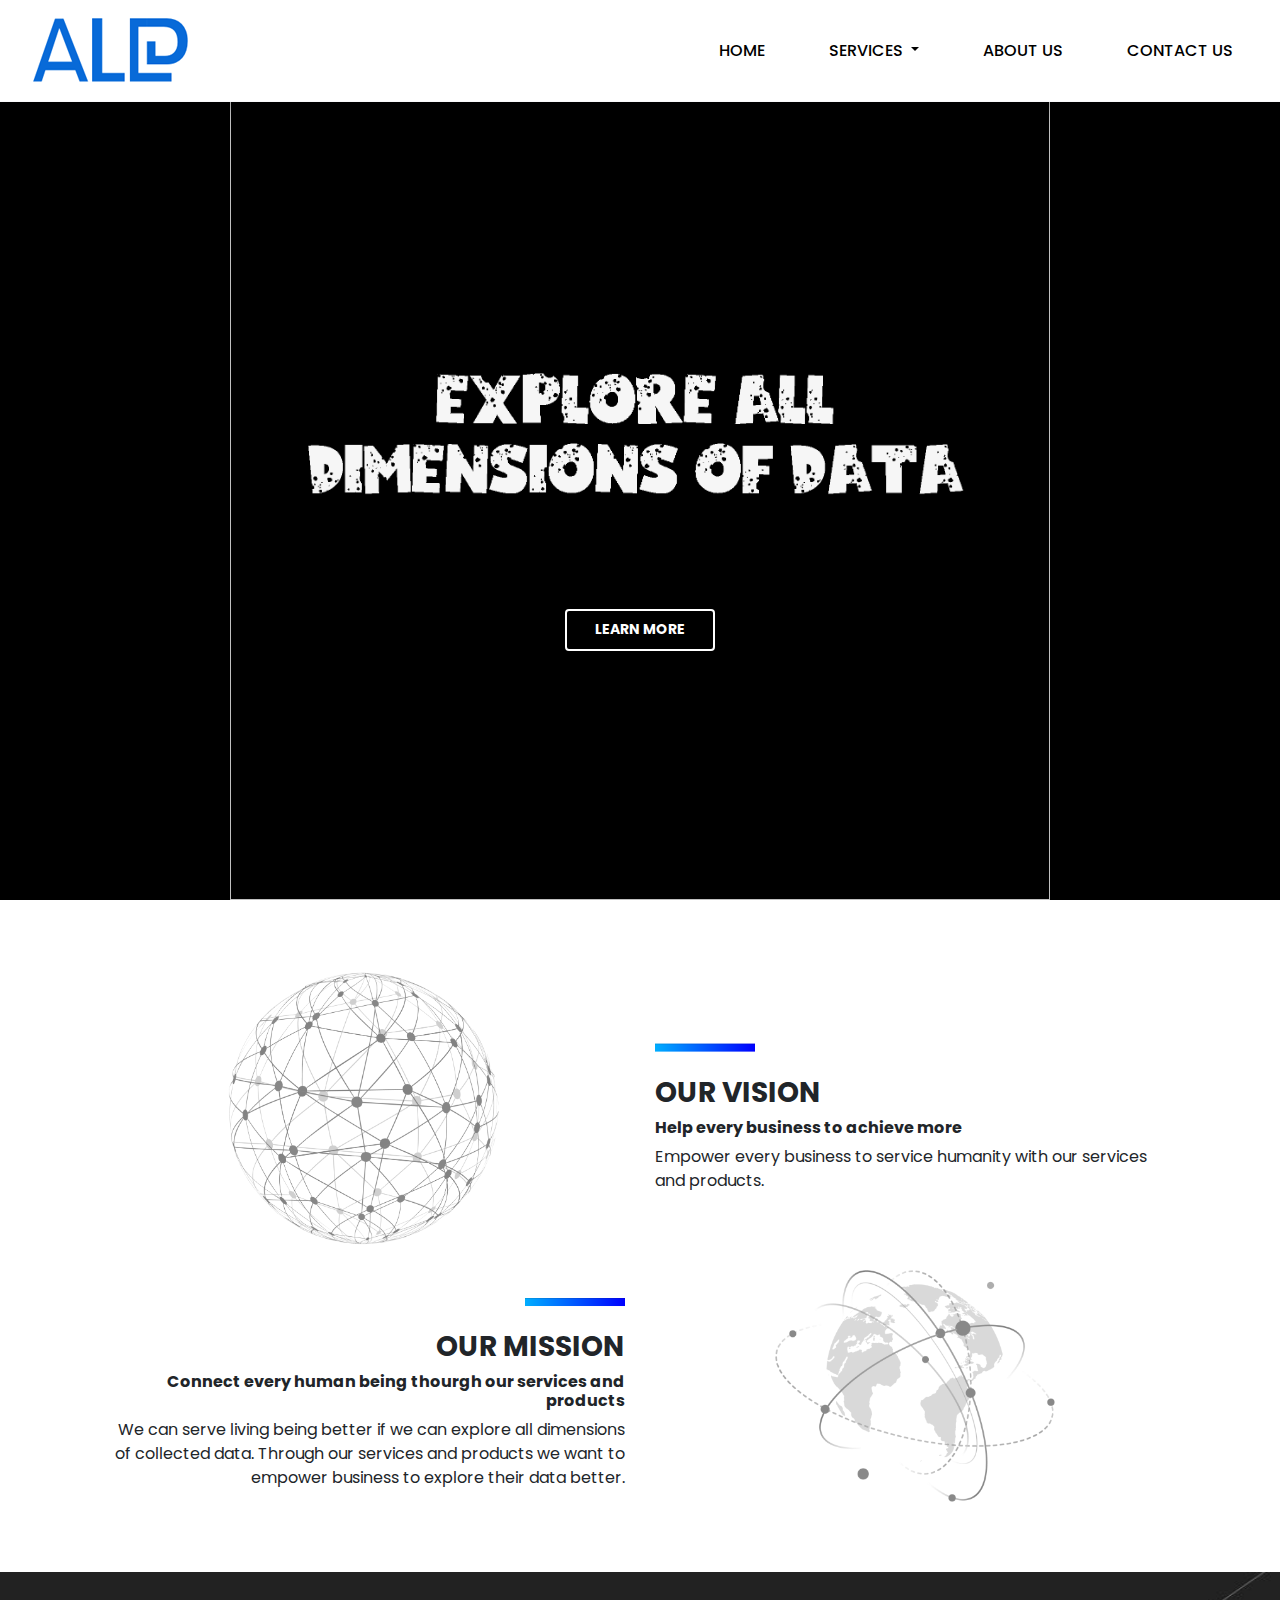
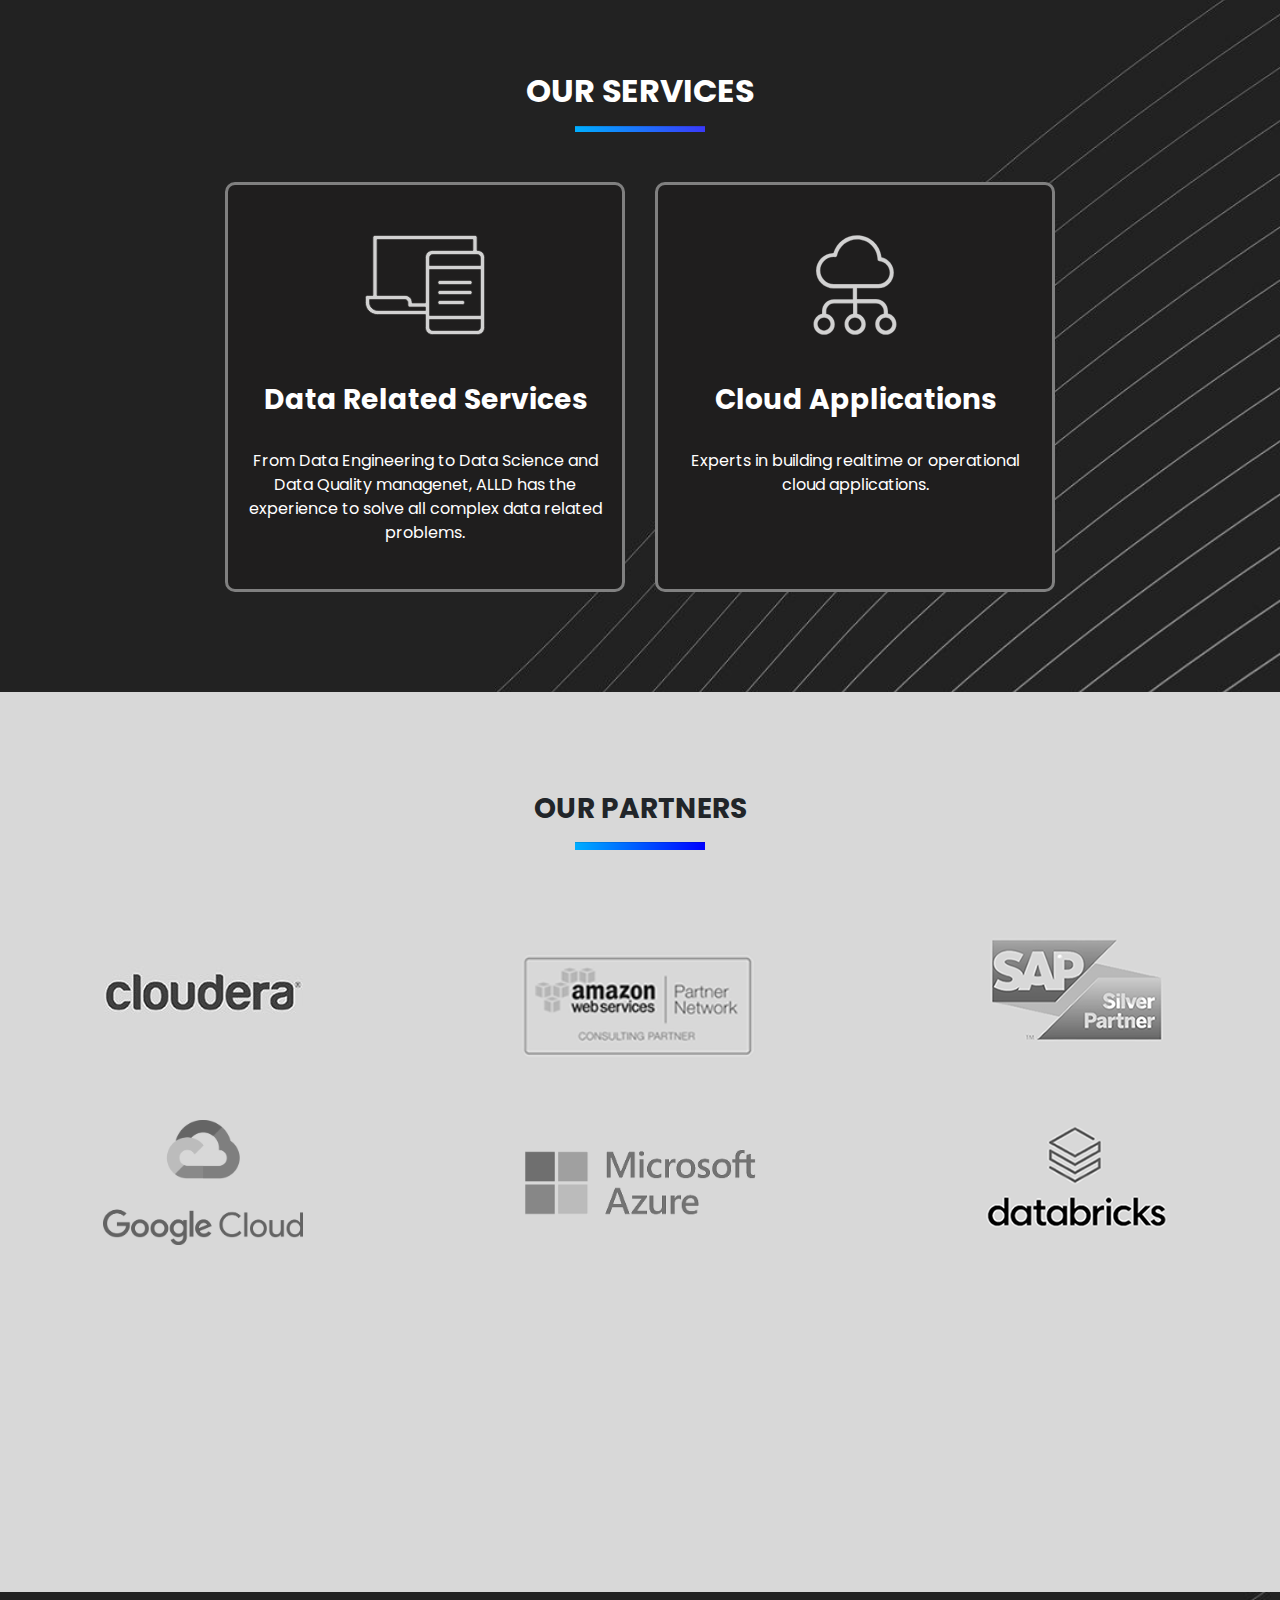
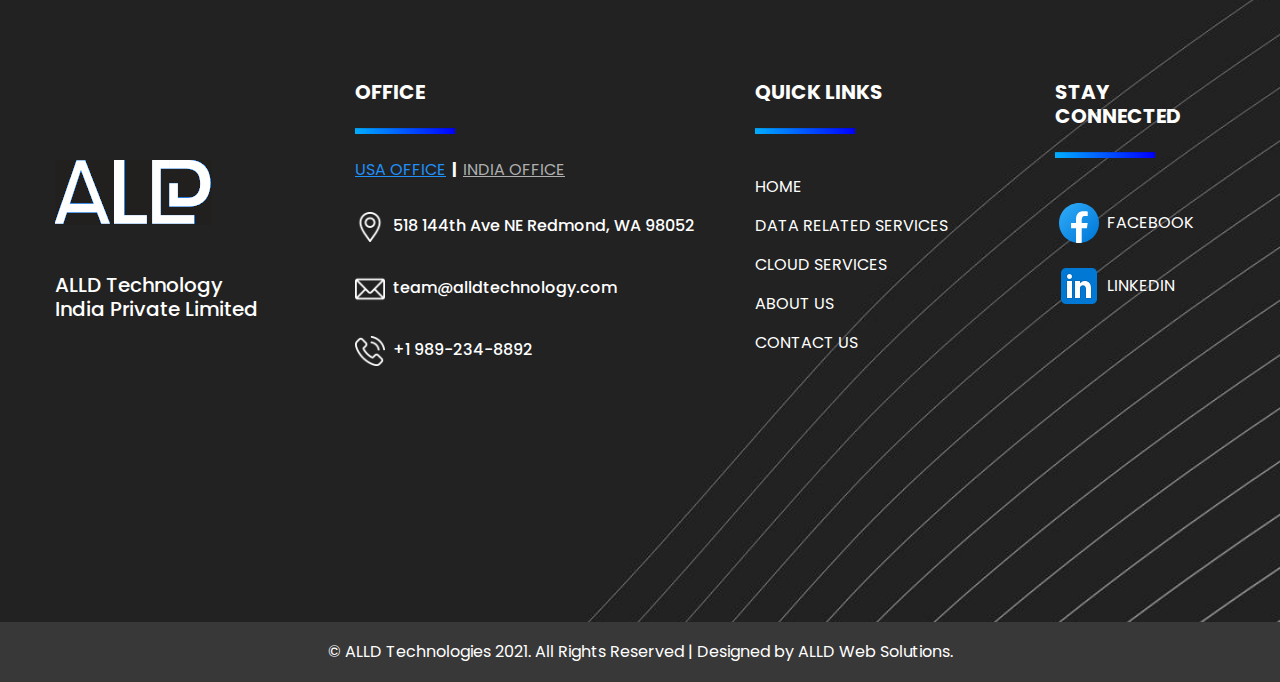
==== commit c8954ce0: "Final changes" ====
--- a/index.html
+++ b/index.html
@@ -16,7 +16,6 @@
     <link rel="stylesheet" href="css/plugin.css">
     <link rel="stylesheet" href="css/vendor.css">
     <link rel="stylesheet" href="css/common.css">
-    <script src="js/script.js"></script>
     <title>ALLD solves ALL DATA problems</title>
     <script src="https://cdn.jsdelivr.net/npm/bootstrap@5.1.3/dist/js/bootstrap.min.js"></script>
     <script src="hhttps://cdnjs.cloudflare.com/ajax/libs/jquery/3.6.0/jquery.js"></script>
@@ -36,7 +35,7 @@
                 </button>
                 <div class="collapse navbar-collapse" id="main-nav">
                     <ul class="navbar-nav ml-auto">
-                        <li class="nav-item active">
+                        <li class="nav-item">
                             <a class="nav-link" href="index.html"> HOME <span class="sr-only">(current)</span></a>
                         </li>
                         <div class="dropdown nav-item">
@@ -49,17 +48,11 @@
                                 <li><a class="dropdown-item" href="cloudServices.html">CLOUD SERVICES</a></li>
                             </ul>
                         </div>
-                        <!-- <li class="nav-item">
-                            <a class="nav-link" href="services.html"> Services </a>
-                        </li> -->
-                        <!-- <li class="nav-item">
-                            <a class="nav-link" href="#"> CAREERS </a>
-                        </li> -->
                         <li class="nav-item">
-                            <a class="nav-link" href="#"> ABOUT US </a>
+                            <a class="nav-link" href="aboutUs.html"> ABOUT US </a>
                         </li>
                         <li class="nav-item">
-                            <a class="nav-link" href="contactus.html"> CONTACT US </a>
+                            <a class="nav-link" href="contactUs.html"> CONTACT US </a>
                         </li>
                     </ul>
                 </div>
@@ -83,8 +76,8 @@
                 </div>
                 <div class="col-md-6 left">
                     <div class="text">
+                        <hr class="hr-right"><br><br>
                         <h3><b>OUR VISION</b></h3>
-                        <hr class="hr-right"><br><br>
                         <h6><b>Help every business to achieve more</b></h6>
                         <p>Empower every business to service humanity with our services and products.</p>
                     </div>
@@ -93,10 +86,10 @@
             <div class="row">
                 <div class="col-md-6 right">
                     <div class="text">
+                        <hr class="hr-left"><br><br>
                         <h3><b>OUR MISSION</b></h3>
-                        <hr class="hr-left"><br><br>
                         <h6><b>Connect every human being thourgh our services and products</b></h6>
-                        <p>We can server living being better if we can explore all dimensions of collected data.
+                        <p>We can serve living being better if we can explore all dimensions of collected data.
                             Through our services and products we want to empower business to explore their data
                             better.</p>
                     </div>
@@ -105,16 +98,16 @@
                     <img src="./images/our-mission.png" class="section-image">
                 </div>
             </div>
-
         </div>
 
         <div class="services" style="background-image: url('images/service-background.jpeg');">
             <div class="container">
                 <h2 style="text-align: center;"><b>OUR SERVICES</b></h2>
-                <hr style="width: 130px; height: 5px; margin-left: auto; margin-right: auto;background-color: #208ff7;">
+                <hr
+                    style="width: 130px; height: 5px; margin-left: auto; margin-right: auto; background-image: linear-gradient(to right,rgb(0, 174, 255), rgb(58, 58, 250));">
                 <div class="row">
                     <div class="col-md-6">
-                        <a href="services.html">
+                        <a href="dataServices.html">
                             <div class="box box-right">
                                 <img src="images/professional-services.svg"><br><br><br>
                                 <h3><b>Data Related Services
@@ -129,7 +122,7 @@
                     </div>
 
                     <div class="col-md-6">
-                        <a href="">
+                        <a href="cloudServices.html">
                             <div class="box box-left">
                                 <img src="images/our-cloud-offerings.svg"><br><br><br>
                                 <h3><b>Cloud Applications
@@ -217,7 +210,7 @@
 
         <section class="gray-bg">
             <h3><b>OUR PARTNERS</b></h3>
-            <hr style="width: 130px; height: 5px; margin-left: auto; margin-right: auto;background-color: #208ff7;">
+            <hr style="width: 130px; height: 7px;">
             <br><br>
             <div class="conatainer">
                 <div class="row">
@@ -383,35 +376,47 @@
                 <div class="col-md-3">
                     <div class="footer-spacer"></div>
                     <div class="footer-spacer"></div>
+                    <div class="footer-spacer"></div>
                     <img src="images/logo/footer-logo.png" class="img-fluid"><br><br><br>
                     <h5>ALLD Technology<br>India Private Limited</h5><br>
                 </div>
-                <div class="col-md-3">
-                    <div class="footer-spacer"></div>
-                    <h5><b>INDIA OFFICE</b></h5>
+                <div class="col-md-4 office">
+                    <div class="footer-spacer"></div>
+                    <h5><b>OFFICE</b></h5>
                     <hr class="hr-footer"><br><br>
-                    <h6>Insert Office Address</h6>
+                    <h6><b><button onclick="changeOffice('USA')" id='USA' class="active"><u>USA
+                                    OFFICE</u></button>&nbsp; |
+                            &nbsp;<button onclick="changeOffice('INDIA')" id='INDIA'><u>INDIA OFFICE</u></button></b>
+                    </h6><br>
+                    <h6><img src="images/logo/location.png" width="30"> &nbsp;<span id="office-address">518 144th Ave
+                            NE Redmond, WA 98052</span></h6>
+                    <br>
+                    <h6><img src="images/logo/email.png" width="30">&nbsp;&nbsp;team@alldtechnology.com</h6>
+                    <br>
+                    <h6><img src="images/logo/phone-call.png" width="30">&nbsp;&nbsp;<span id="office-phone">+1
+                            989-234-8892</span></h6>
                 </div>
                 <div class="col-md-3">
                     <div class="footer-spacer"></div>
                     <h5><b>QUICK LINKS</b></h5>
                     <hr class="hr-footer"><br><br>
                     <ul>
-                        <li><a href="index.html">HOME</a></li>
-                        <li><a href="">DATA RELATED SERVICES</a></li>
-                        <li><a href="">CLOUD SERVICES</a></li>
-                        <li><a href="">CAREERS</a></li>
-                        <li><a href="">ABOUT US</a></li>
-                        <li><a href="">CONTACT US</a></li>
+                        <li><a href="/">HOME</a></li>
+                        <li><a href="dataServices.html">DATA RELATED SERVICES</a></li>
+                        <li><a href="cloudServices.html">CLOUD SERVICES</a></li>
+                        <!-- <li><a href="/">CAREERS</a></li> -->
+                        <li><a href="aboutUs.html">ABOUT US</a></li>
+                        <li><a href="contactus.html">CONTACT US</a></li>
                     </ul>
                 </div>
-                <div class="col-md-3">
+                <div class="col-md-2">
                     <div class="footer-spacer"></div>
                     <h5><b>STAY CONNECTED</b></h5>
                     <hr class="hr-footer"><br><br>
                     <ul>
                         <li><a href=""><img src="images/logo/icons8-facebook.svg"> FACEBOOK</a></li>
-                        <li><a href=""><img src="images/logo/icons8-linkedin.svg"> LINKEDIN</a></li>
+                        <li><a href="https://www.linkedin.com/company/alld-technology/mycompany/"><img
+                                    src="images/logo/icons8-linkedin.svg"> LINKEDIN</a></li>
                     </ul>
                 </div>
             </div>
--- a/css/common.css
+++ b/css/common.css
@@ -191,10 +191,10 @@
     text-align: right;
 }
 
-.tabs hr {
+hr {
     width: 100px;
-    height: 8px;
-    background-color: rgb(2, 91, 224);
+    height: 7px;
+    background-image: linear-gradient(to right, rgb(0, 174, 255), blue);
 }
 
 
@@ -210,7 +210,17 @@
     width: 280px;
 }
 
-
+.big {
+    position: relative;
+    top: 200px;
+    text-align: center;
+}
+
+.big .technologies {
+    position: relative;
+    top: 100px;
+    height: 100vh;
+}
 
 .landing-page {
     text-align: center;
@@ -309,12 +319,45 @@
     -moz-box-shadow: -1px 2px 25px 3px white;
 }
 
-.services .box:hover h3 {
-    color: #208ff7;
+.services-landing-text {
+    text-align: left;
+    color: white;
+}
+
+.services-landing-text h1 {
+    font-size: 60px;
+}
+
+.services-landing-text a {
+    color: white;
+}
+
+.services-landing-text a:hover {
+    text-decoration: underline;
+}
+
+.services-landing-text button {
+    width: 180px;
+    height: 55px;
+    border: none;
+    border-radius: 5px;
+    background-image: linear-gradient(to bottom right, rgb(58, 58, 250), rgb(0, 174, 255));
+    color: white;
+    font-size: 20px;
+}
+
+.services-landing-text button:hover, .services-landing-text button:focus {
+    opacity: 0.95;
+    outline: none;
+    border: none;
 }
 
 .box-right {
     float: right;
+}
+
+.box-left {
+    float: left;
 }
 
 .gray-bg {
@@ -342,6 +385,10 @@
 .technologies img:hover {
     filter: grayscale(0%);
     transform: translateY(-10px);
+}
+
+.pics img {
+    height: 70%;
 }
 
 
@@ -358,22 +405,93 @@
     -moz-box-shadow: 0px 0px 18px -2px rgba(0, 0, 0, 0.75);
 }
 
-html {
+.team {
+    text-align: center;
+    margin-top: 100px;
+    min-height: 60vh;
+    padding-bottom: 50px;
+}
+
+.team .card {
+    padding: 25px;
+    transition: 1s;
+    box-shadow: 0px 0px 13px 0px rgba(0, 0, 0, 0.75);
+    -webkit-box-shadow: 0px 0px 13px 0px rgba(0, 0, 0, 0.75);
+    -moz-box-shadow: 0px 0px 13px 0px rgba(0, 0, 0, 0.75);
+    color: rgb(21, 147, 250);
+}
+
+.team img {
+    border-radius: 50%;
+    margin: 0 auto;
+    position: relative;
+    top: -50px;
+}
+
+.team .details {
+    position: relative;
+    top: -30px;
+}
+
+.team p {
+    display: none;
+    color: white;
+    font-size: 15px;
+}
+
+.team .card:hover p {
+    display: block;
+}
+
+.team .card:hover h5 {
+    color: orange;
+}
+
+.team .card:hover {
+    background-color: rgba(31, 28, 28, 0.74);
+}
+
+.about-work {
+    min-height: 100vh;
+    text-align: left;
+    padding: 50px;
+}
+
+.about-work .cards {
+    margin-top: 50px;
+    padding: 50px 20px;
+}
+
+.contact {
+    position: relative;
+    top: 200px;
+    height: calc(100vh + 300px);
+}
+
+.contact-content {
+    margin-top: 50px;
+}
+
+.contact .submit {
+    background-image: linear-gradient(to bottom right, rgb(58, 58, 250), rgb(0, 174, 255));
+}
+
+/* html {
     overflow: scroll;
     overflow-x: hidden;
-}
-
-::-webkit-scrollbar {
+} */
+
+/* ::-webkit-scrollbar {
     width: 0;
-    /* Remove scrollbar space */
-    background: transparent;
-    /* Optional: just make scrollbar invisible */
-}
-
-/* Optional: show position indicator in red */
+    /* Remove scrollbar space
+    /* background: transparent;
+    /* Optional: just make scrollbar invisible
+} */
+
+/* Optional: show position indicator in red
 ::-webkit-scrollbar-thumb {
     background: #FF0000;
-}
+} */
 
 footer {
     min-height: 70vh;
@@ -382,13 +500,25 @@
     color: white;
 }
 
+footer .office button {
+    background-color: transparent;
+    border: none;
+    color: rgb(175, 175, 175);
+    padding: 0;
+    outline: none;
+}
+
+footer .office .active {
+    color: #208ff7;
+}
+
 footer ul {
     list-style-type: none;
     padding: 0;
 }
 
 footer li {
-    margin: 10px 0;
+    margin: 15px 0;
 }
 
 footer li a:hover {
@@ -404,8 +534,7 @@
     background-color: #208ff7;
     width: 100px;
     float: left;
-    height: 2px;
-    border: 2px solid #208ff7;
+    height: 5px;
 }
 
 .copyright {
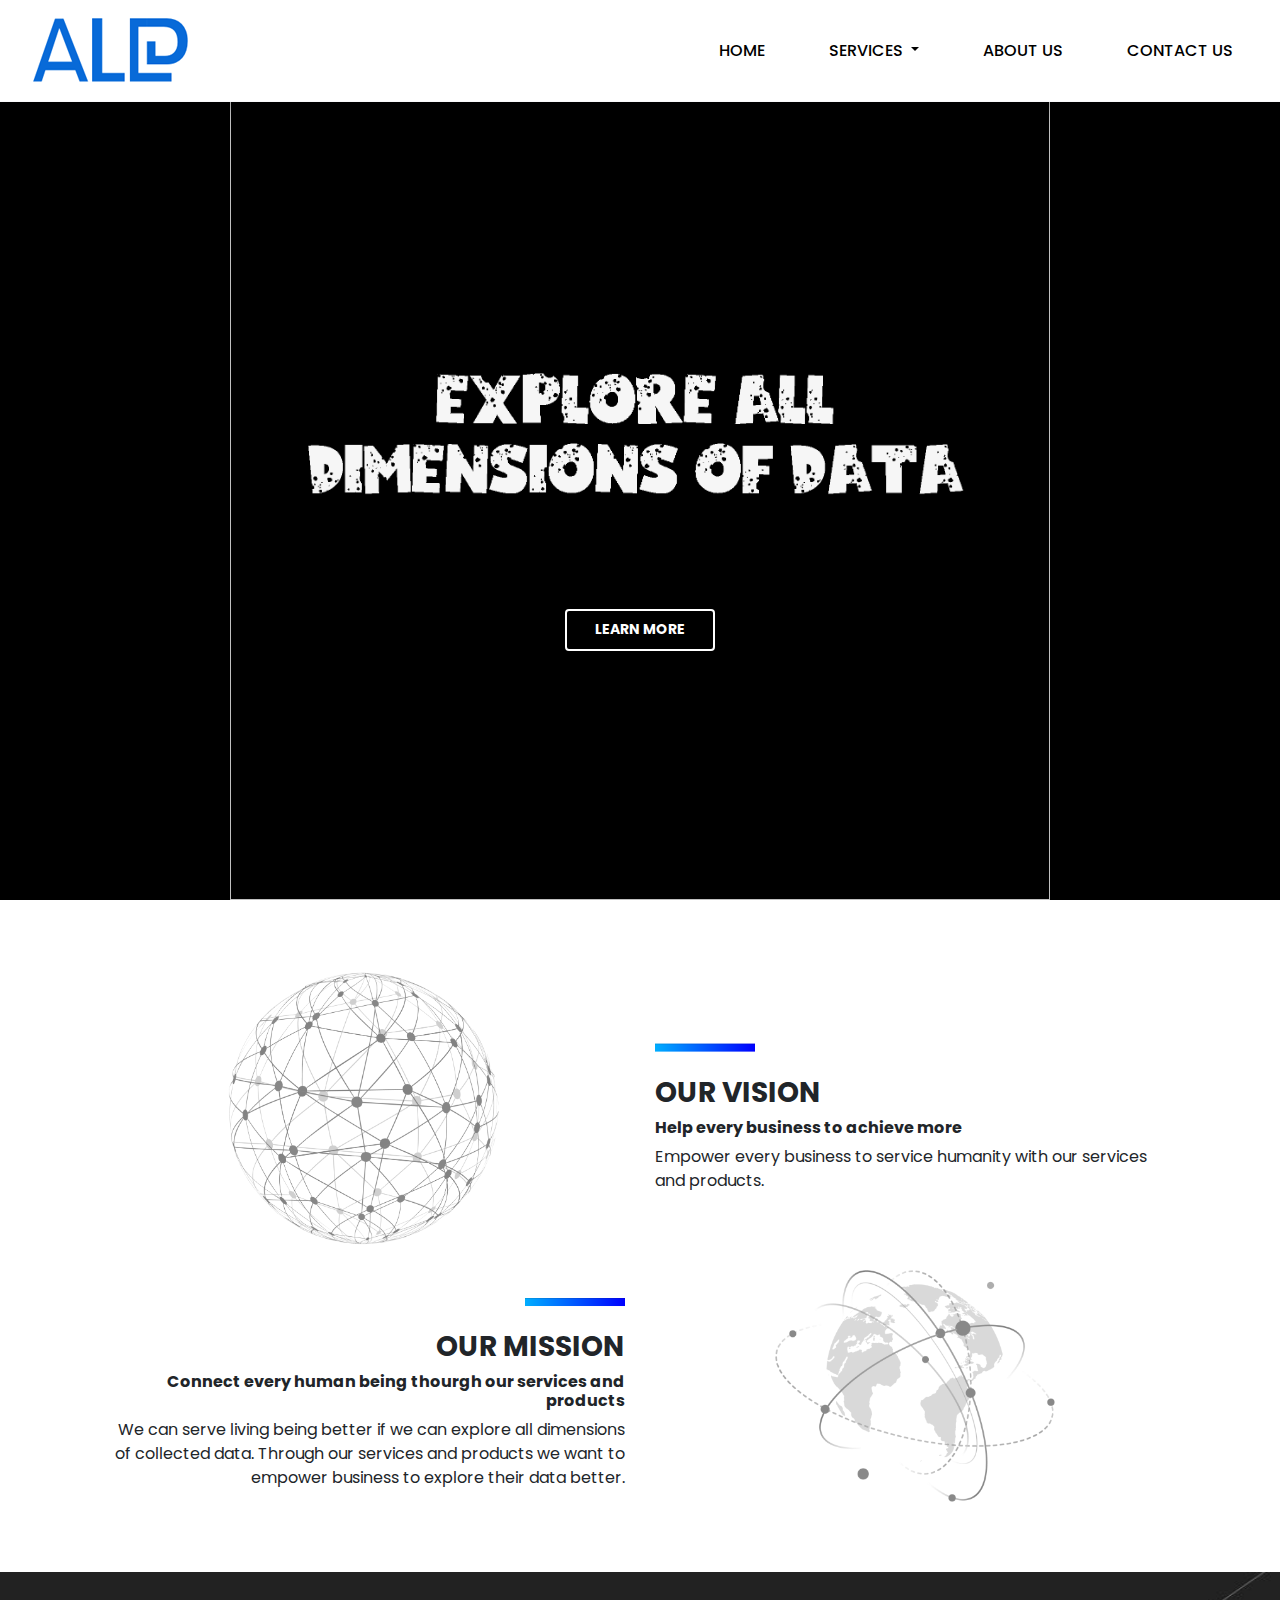
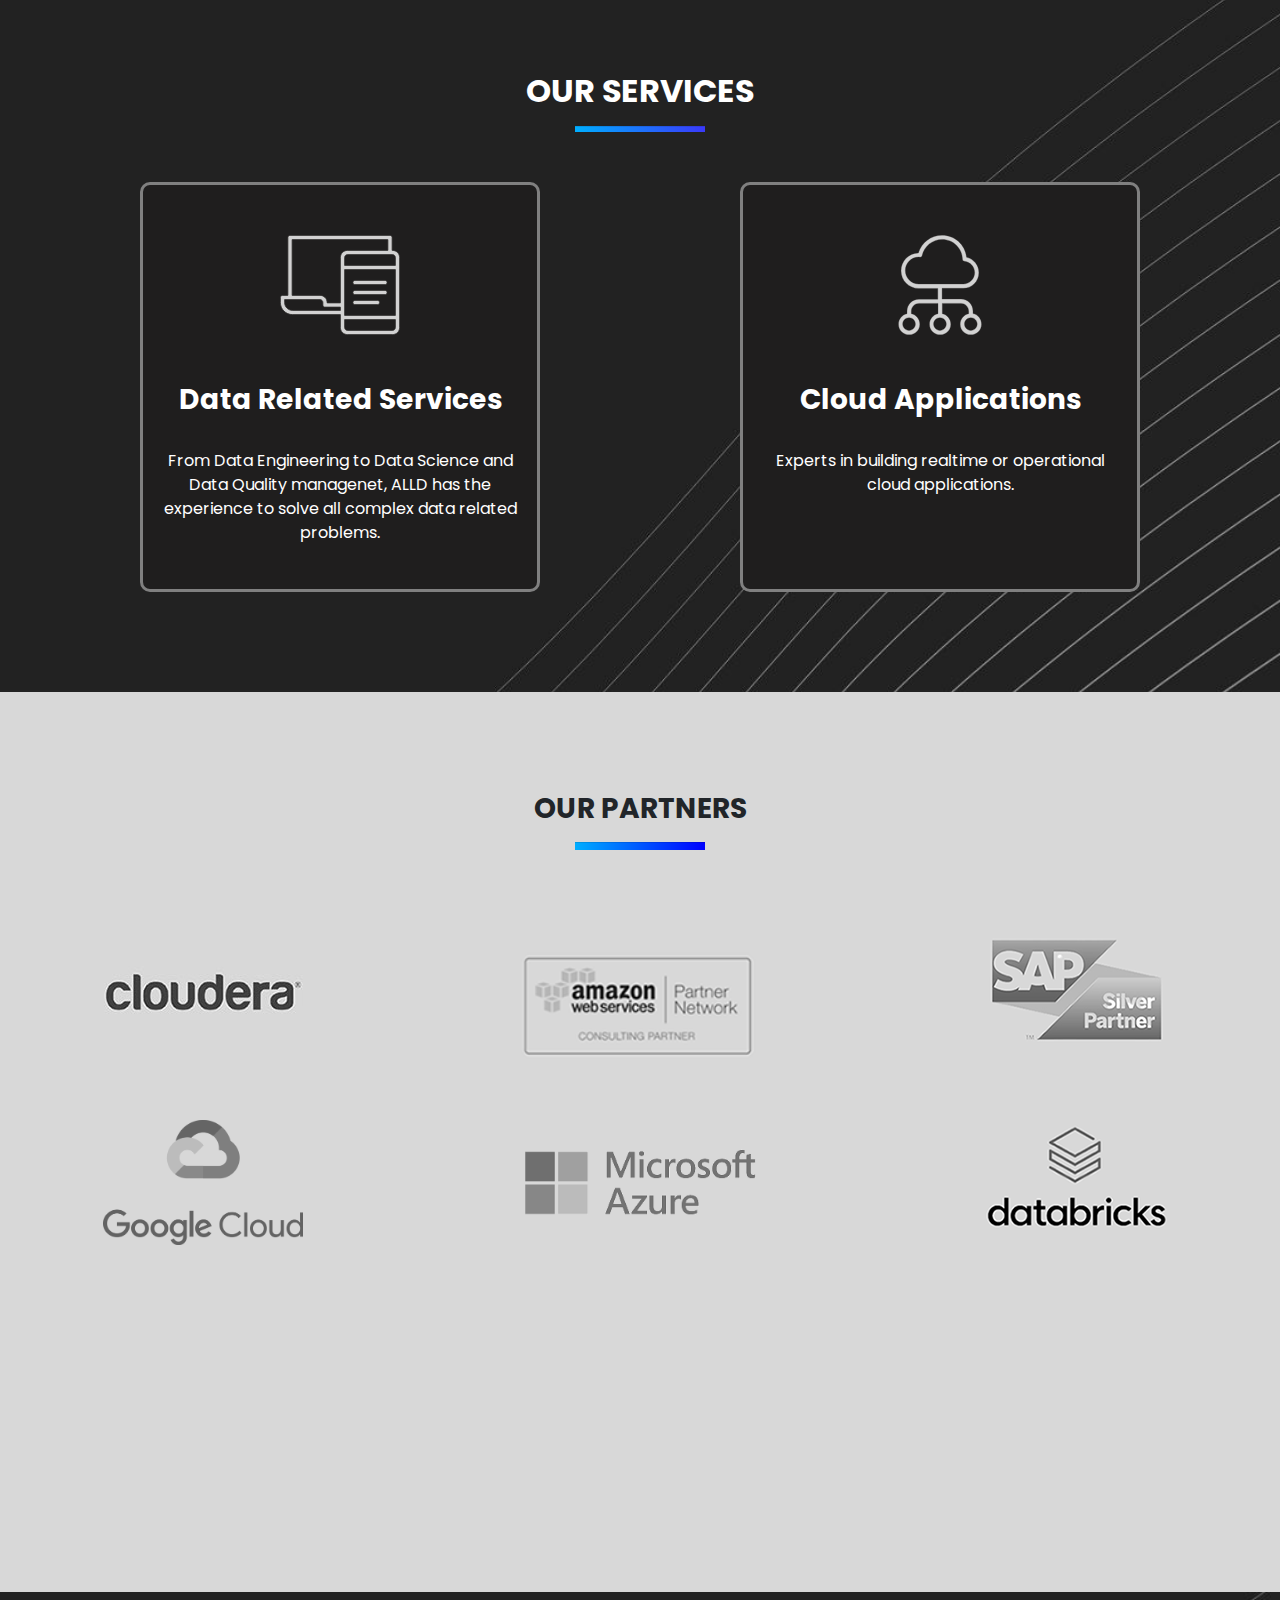
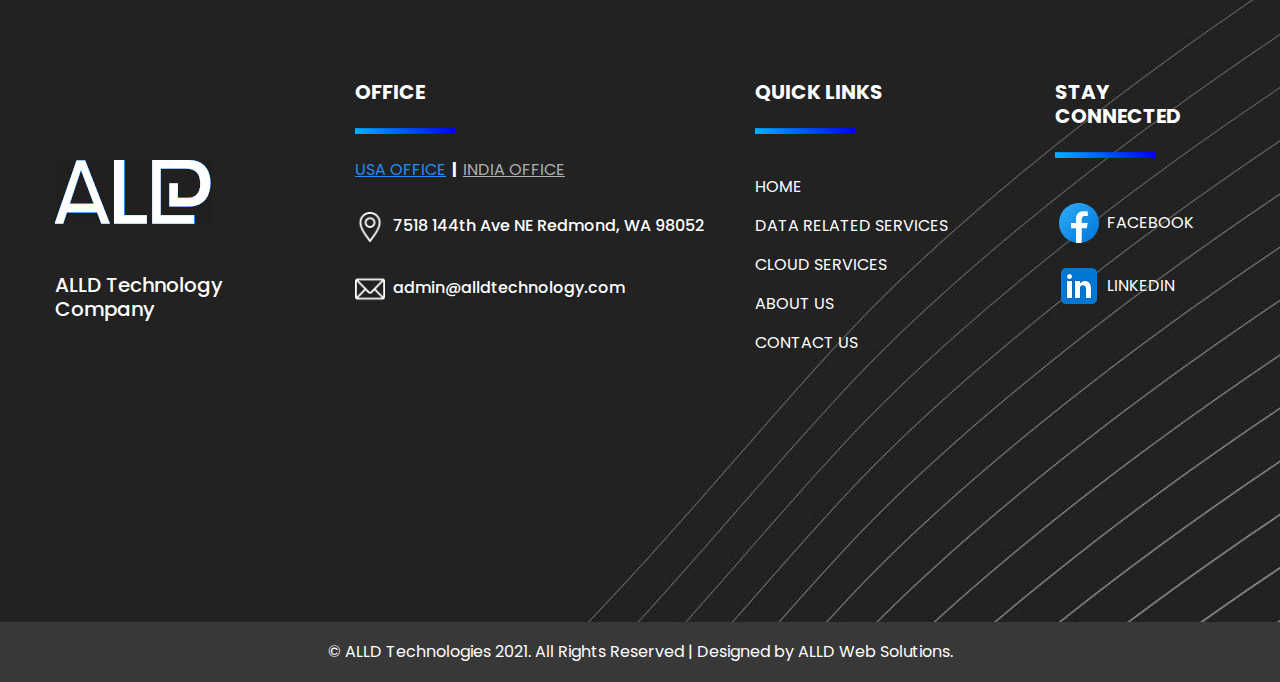
==== commit dabfb594: "Added responsive feature to the site" ====
--- a/index.html
+++ b/index.html
@@ -16,9 +16,9 @@
     <link rel="stylesheet" href="css/plugin.css">
     <link rel="stylesheet" href="css/vendor.css">
     <link rel="stylesheet" href="css/common.css">
+    <link rel="stylesheet" href="css/responsive-common.css">
     <title>ALLD solves ALL DATA problems</title>
     <script src="https://cdn.jsdelivr.net/npm/bootstrap@5.1.3/dist/js/bootstrap.min.js"></script>
-    <script src="hhttps://cdnjs.cloudflare.com/ajax/libs/jquery/3.6.0/jquery.js"></script>
     <script src="js/script.js"></script>
 </head>
 
@@ -61,9 +61,7 @@
     </header>
 
     <div class="landing-page">
-        <img src="images/backgroundSpace.gif" id='landing-video'>
-        <!-- <video src="images/backgroundSpace.mp4" preload="auto" loop="true" autoplay="true" id="landing-video"></video> -->
-        <!-- <h1>Explore ALL Dimensions Of Data</h1> -->
+        <img src="images/backgroundSpace.gif">
         <button onClick="scrollToElement('tabs')" class="btn btn-blue rounded">Learn More</button>
     </div>
     <img src="images/title.png" class="titleText">
@@ -108,7 +106,7 @@
                 <div class="row">
                     <div class="col-md-6">
                         <a href="dataServices.html">
-                            <div class="box box-right">
+                            <div class="box">
                                 <img src="images/professional-services.svg"><br><br><br>
                                 <h3><b>Data Related Services
                                     </b></h3><br>
@@ -123,7 +121,7 @@
 
                     <div class="col-md-6">
                         <a href="cloudServices.html">
-                            <div class="box box-left">
+                            <div class="box">
                                 <img src="images/our-cloud-offerings.svg"><br><br><br>
                                 <h3><b>Cloud Applications
                                     </b></h3><br>
@@ -373,14 +371,14 @@
     <footer style="background-image: url('images/service-background.jpeg');">
         <div class="container">
             <div class="row">
-                <div class="col-md-3">
+                <div class="col-md-6 col-lg-3">
                     <div class="footer-spacer"></div>
                     <div class="footer-spacer"></div>
                     <div class="footer-spacer"></div>
                     <img src="images/logo/footer-logo.png" class="img-fluid"><br><br><br>
-                    <h5>ALLD Technology<br>India Private Limited</h5><br>
-                </div>
-                <div class="col-md-4 office">
+                    <h5>ALLD Technology Company</h5><br>
+                </div>
+                <div class="col-md-6 office col-lg-4">
                     <div class="footer-spacer"></div>
                     <h5><b>OFFICE</b></h5>
                     <hr class="hr-footer"><br><br>
@@ -388,15 +386,15 @@
                                     OFFICE</u></button>&nbsp; |
                             &nbsp;<button onclick="changeOffice('INDIA')" id='INDIA'><u>INDIA OFFICE</u></button></b>
                     </h6><br>
-                    <h6><img src="images/logo/location.png" width="30"> &nbsp;<span id="office-address">518 144th Ave
+                    <h6><img src="images/logo/location.png" width="30"> &nbsp;<span id="office-address">7518 144th Ave
                             NE Redmond, WA 98052</span></h6>
                     <br>
-                    <h6><img src="images/logo/email.png" width="30">&nbsp;&nbsp;team@alldtechnology.com</h6>
+                    <h6><img src="images/logo/email.png" width="30">&nbsp;&nbsp;admin@alldtechnology.com</h6>
                     <br>
-                    <h6><img src="images/logo/phone-call.png" width="30">&nbsp;&nbsp;<span id="office-phone">+1
-                            989-234-8892</span></h6>
-                </div>
-                <div class="col-md-3">
+                    <!--<h6><img src="images/logo/phone-call.png" width="30">&nbsp;&nbsp;<span id="office-phone">+1
+                            989-234-8892</span></h6>-->
+                </div>
+                <div class="col-md-6 col-lg-3">
                     <div class="footer-spacer"></div>
                     <h5><b>QUICK LINKS</b></h5>
                     <hr class="hr-footer"><br><br>
@@ -409,7 +407,7 @@
                         <li><a href="contactus.html">CONTACT US</a></li>
                     </ul>
                 </div>
-                <div class="col-md-2">
+                <div class="col-md-6 col-lg-2">
                     <div class="footer-spacer"></div>
                     <h5><b>STAY CONNECTED</b></h5>
                     <hr class="hr-footer"><br><br>
--- a/css/common.css
+++ b/css/common.css
@@ -211,15 +211,13 @@
 }
 
 .big {
-    position: relative;
-    top: 200px;
+    margin-top: 100px;
     text-align: center;
 }
 
 .big .technologies {
-    position: relative;
-    top: 100px;
-    height: 100vh;
+    margin-top: 100px;
+    height: auto;
 }
 
 .landing-page {
@@ -230,11 +228,8 @@
 }
 
 .landing-page img {
-    position: absolute;
+    /* position: absolute; */
     height: 100vh;
-    top: 50%;
-    left: 50%;
-    transform: translateX(-50%) translateY(-50%);
     width: 80%;
     z-index: 0;
 }
@@ -309,6 +304,7 @@
     background: rgb(31, 30, 30);
     transition: .2s;
     color: white;
+    margin: 0 auto;
 }
 
 .services .box:hover {
@@ -322,6 +318,8 @@
 .services-landing-text {
     text-align: left;
     color: white;
+    padding-top: 150px;
+    height: 85vh;
 }
 
 .services-landing-text h1 {
@@ -352,14 +350,6 @@
     border: none;
 }
 
-.box-right {
-    float: right;
-}
-
-.box-left {
-    float: left;
-}
-
 .gray-bg {
     text-align: center;
     padding-top: 100px;
@@ -394,7 +384,7 @@
 
 .pics .card {
     transition: .3s;
-    height: 410px;
+    height: 450px;
     width: 360px;
     margin: 0 auto;
 }
@@ -463,19 +453,22 @@
 }
 
 .contact {
-    position: relative;
-    top: 200px;
-    height: calc(100vh + 300px);
+    margin-top: 150px;
+    min-height: 100vh;
+}
+
+.contact .submit {
+    background-image: linear-gradient(to bottom right, rgb(58, 58, 250), rgb(0, 174, 255));
+    /* margin: 30px 0; */
 }
 
 .contact-content {
     margin-top: 50px;
 }
 
-.contact .submit {
-    background-image: linear-gradient(to bottom right, rgb(58, 58, 250), rgb(0, 174, 255));
-}
-
+.contact-address-text{
+    margin: auto 0;
+}
 /* html {
     overflow: scroll;
     overflow-x: hidden;
--- a/css/responsive-common.css
+++ b/css/responsive-common.css
@@ -0,0 +1,209 @@
+@media(max-width: 1160px) {
+    .pics .card {
+        width: 300px;
+        height: 510px;
+    }
+
+    .data-text {
+        height: 100vh;
+    }
+
+    .aboutus-text {
+        height: 100vh;
+    }
+}
+
+@media(max-width: 950px) {
+    .pics .card img {
+        height: 50%;
+    }
+
+    .pics .card {
+        width: 250px;
+        height: 400px;
+    }
+}
+
+
+@media(max-width: 850px) {
+    .services .box {
+        width: 350px !important;
+        margin: 20px auto;
+    }
+}
+
+@media(max-width: 770px) {
+    .landing-page button {
+        top: 70vh
+    }
+
+    .titleText {
+        width: 500px;
+        top: 40vh;
+    }
+
+    .pics .card {
+        width: 350px;
+        margin: 10px auto;
+    }
+
+    .team .card {
+        margin: 20px auto;
+    }
+
+    .contact .submit {
+        background-image: linear-gradient(to bottom right, rgb(58, 58, 250), rgb(0, 174, 255));
+        margin: 30px 0;
+    }
+
+    .contact-address-text {
+        margin: 50px 0;
+    }
+}
+
+@media(max-width: 490px) {
+    .landing-page {
+        height: 90vh;
+    }
+
+    .landing-page img {
+        height: 90vh;
+    }
+
+    .landing-page button {
+        top: 60vh
+    }
+
+    .titleText {
+        width: 300px;
+        top: 35vh;
+    }
+
+    .tabs {
+        text-align: center;
+    }
+
+    .tabs img {
+        width: 180px;
+        margin: 30px 0;
+    }
+
+    .tabs hr {
+        margin-bottom: -15px;
+    }
+
+    .tabs .hr-left {
+        float: none;
+    }
+
+    .tabs .hr-right {
+        float: none;
+    }
+
+    .tabs .left {
+        text-align: center;
+    }
+
+    .tabs .right {
+        text-align: center;
+    }
+
+    .services {
+        text-align: center;
+    }
+
+    .services .box {
+        width: 80% !important;
+        height: auto !important;
+        padding: 30px 0 10px 0;
+        margin: 5px auto;
+    }
+
+    .box-right {
+        float: none;
+    }
+
+    .box-left {
+        float: none;
+    }
+
+    footer {
+        text-align: center;
+    }
+
+    footer hr {
+        float: none;
+    }
+
+    footer ul {
+        margin-top: -20px
+    }
+
+    /* Data related services */
+
+    .services-landing-text {
+        padding-top: 60px;
+        height: 80vh;
+    }
+
+    .services-landing-text h1 {
+        font-size: 40px;
+    }
+
+    .services-landing-text h5 {
+        font-size: 20px;
+    }
+
+    .services-landing-text button {
+        width: 150px;
+        height: 45px;
+        border: none;
+        border-radius: 5px;
+        background-image: linear-gradient(to bottom right, rgb(58, 58, 250), rgb(0, 174, 255));
+        color: white;
+        font-size: 16px;
+    }
+
+    .data-text{
+        height: 90vh;
+    }
+
+    .aboutus-text{
+        height: 90vh;
+    }
+
+    .big {
+        top: 50px;
+    }
+
+    .pics .card {
+        transition: .3s;
+        height: auto;
+        width: 80%;
+        margin: 10px auto;
+    }
+
+    /* Cloud services */
+    .cloud-text {
+        padding-top: 100px;
+    }
+
+    /* About us */
+    .team .card {
+        margin: 20px auto;
+    }
+
+    /* Contact us */
+    .contact-text {
+        padding-top: 100px;
+    }
+
+    .contact .submit {
+        background-image: linear-gradient(to bottom right, rgb(58, 58, 250), rgb(0, 174, 255));
+        margin: 30px 0;
+    }
+
+    .contact-address-text {
+        margin: 50px 0;
+    }
+}